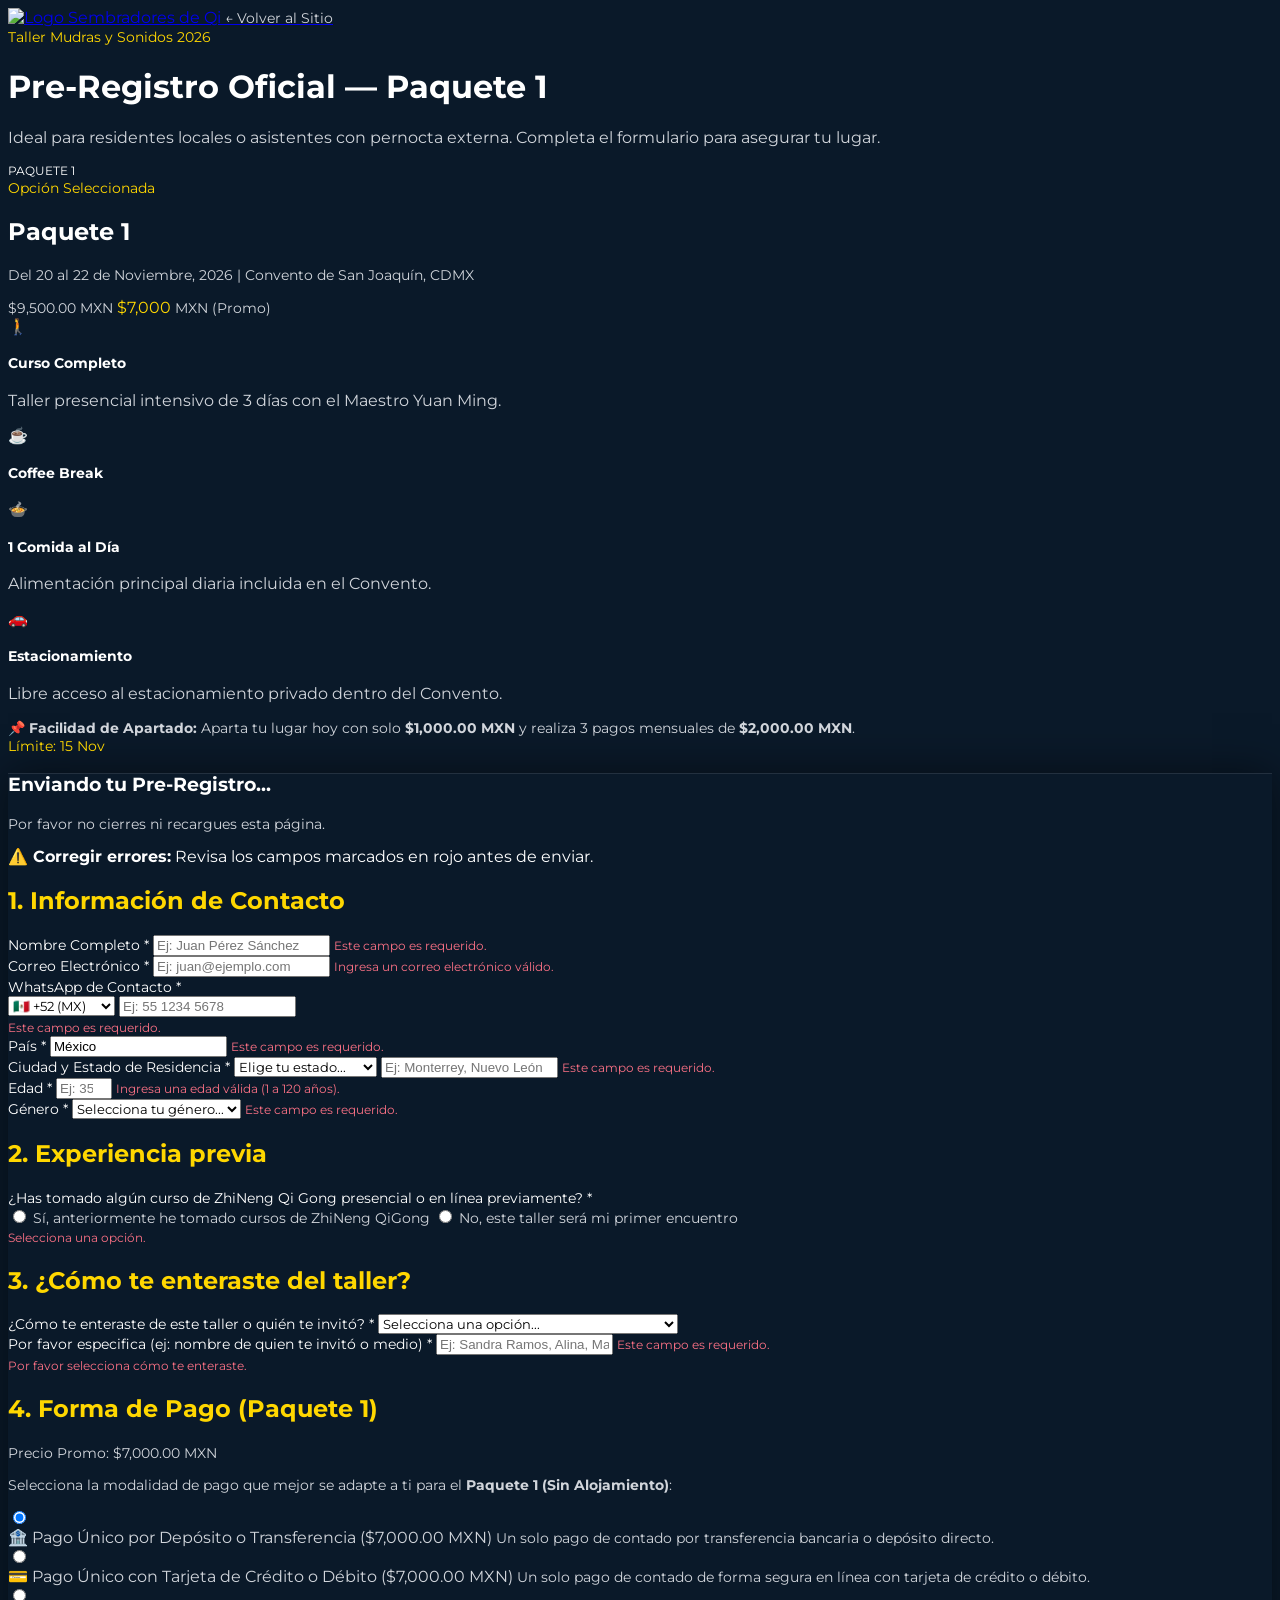
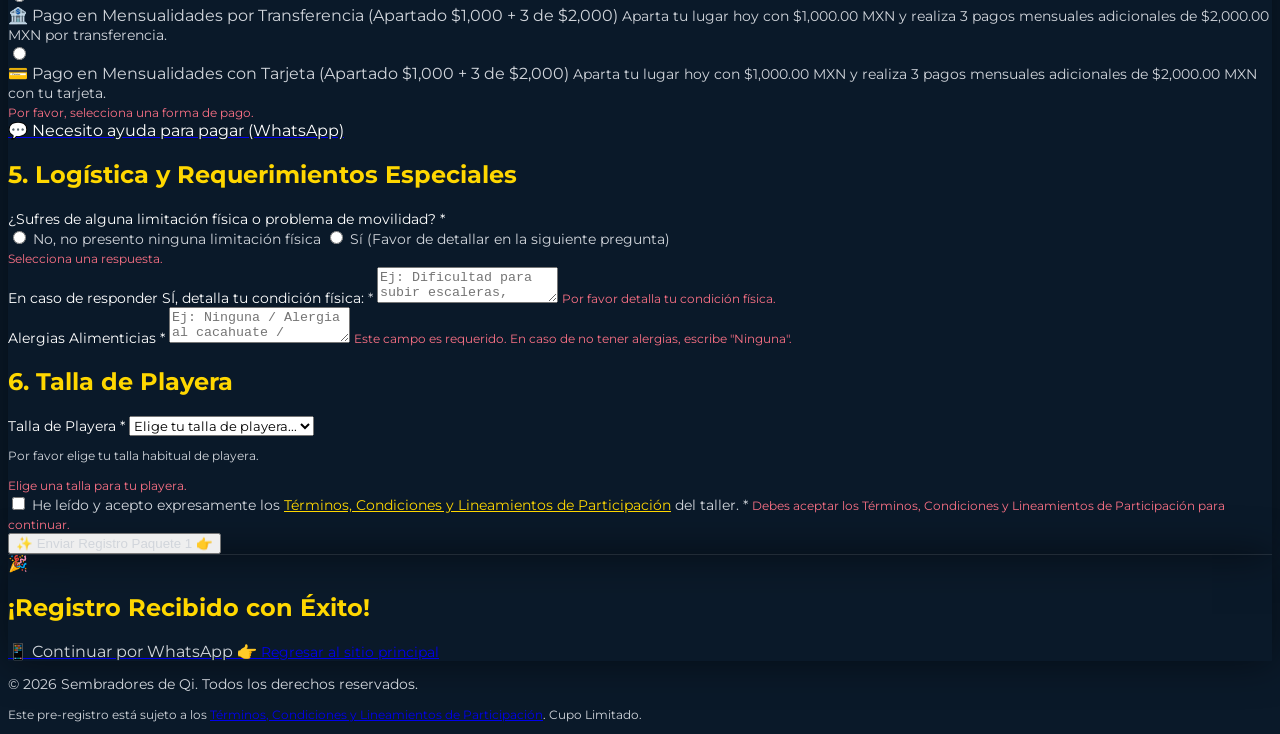
==== formulario-opcion-1.html @ 3b8f2f76 "Formularios y landing page taller 2026" ====
<!DOCTYPE html>
<html lang="es">
<head>
    <meta charset="UTF-8">
    <meta name="viewport" content="width=device-width, initial-scale=1.0">
    <title>Pre-Registro Oficial: Paquete 1 (Sin Alojamiento) - Taller de Mudras y Sonidos</title>
    <meta name="description" content="Completa tu pre-registro oficial para el Paquete 1 (Sin Alojamiento) del Taller de Mudras y Sonidos de los Órganos Internos con el Maestro Yuan Ming.">
    
    <!-- Google Fonts: Montserrat and Playfair Display -->
    <link rel="preconnect" href="https://fonts.googleapis.com">
    <link rel="preconnect" href="https://fonts.gstatic.com" crossorigin>
    <link href="https://fonts.googleapis.com/css2?family=Montserrat:wght@400;500;600;700;800;900&family=Playfair+Display:ital,wght@0,600;1,400&display=swap" rel="stylesheet">
    
    <!-- Tailwind CSS CDN -->
    <script src="https://cdn.tailwindcss.com"></script>
    
    <style>
        /* Ajuste de accesibilidad para la tercera edad: incrementar el puntaje de textos pequeños */
        .text-\[10px\] {
            font-size: 12px !important;
        }
        .text-xs {
            font-size: 14px !important;
        }

        @font-face {
            font-family: 'Twemoji Country Flags';
            src: url('https://cdn.jsdelivr.net/npm/country-flag-emoji-polyfill@0.1/dist/TwemojiCountryFlags.woff2') format('woff2');
            unicode-range: U+1F1E6-1F1FF, U+1F3F4, U+E0062-E0063, U+E0065, U+E0067, U+E006C, U+E006E, U+E0073-E0074, U+E0077, U+E007F;
        }
        body, select, option {
            font-family: 'Twemoji Country Flags', 'Montserrat', sans-serif;
        }
        body {
            background-color: #0a1929;
        }
        #sdq-form-root {
            background-color: #0a1929 !important;
            color: #ffffff !important;
            font-family: 'Twemoji Country Flags', 'Montserrat', sans-serif;
        }
        /* Garantizar visibilidad de textos contra fondo oscuro al incrustar en WordPress */
        #sdq-form-root h1, 
        #sdq-form-root h2, 
        #sdq-form-root h3, 
        #sdq-form-root label {
            color: #ffffff !important;
        }
        #sdq-form-root p, 
        #sdq-form-root span {
            color: #d1d5db !important; /* Gris claro */
        }
        #sdq-form-root .text-\[\#FFD700\] {
            color: #FFD700 !important; /* Color dorado */
        }
        #sdq-form-root .text-emerald-400 {
            color: #34d399 !important;
        }
        #sdq-form-root .text-emerald-300 {
            color: #6ee7b7 !important;
        }
        #sdq-form-root .text-rose-400 {
            color: #fb7185 !important;
        }
        #sdq-form-root .text-amber-200\/90 {
            color: rgba(253, 230, 138, 0.9) !important;
        }
        #sdq-form-root .error-msg {
            color: #fb7185 !important;
        }
        .sdq-font-serif-elegant {
            font-family: 'Playfair Display', serif;
        }
        .sdq-card-glow {
            box-shadow: 0 0 40px rgba(0, 0, 0, 0.5), inset 0 1px 0 rgba(255, 255, 255, 0.1);
        }
        /* Custom scrollbar */
        ::-webkit-scrollbar {
            width: 8px;
        }
        ::-webkit-scrollbar-track {
            background: #0a1929;
        }
        ::-webkit-scrollbar-thumb {
            background: #132f4c;
            border-radius: 4px;
        }
        ::-webkit-scrollbar-thumb:hover {
            background: #FFD700;
        }
        /* Clase para corregir el color de los textos dentro del botón de WhatsApp */
        #sdq-form-root .whatsapp-btn-text {
            color: #ffffff !important;
        }
    </style>
</head>
<body class="text-white min-h-screen flex flex-col justify-between selection:bg-[#FFD700] selection:text-[#0a1929] overflow-x-hidden relative">
    <div id="sdq-form-root" class="min-h-screen flex flex-col justify-between overflow-x-hidden relative w-full bg-[#0a1929]">
        
        <!-- Background subtle decorations -->
        <div class="absolute top-0 left-1/4 w-[500px] h-[500px] bg-blue-500/10 rounded-full blur-[120px] pointer-events-none"></div>
        <div class="absolute bottom-1/4 right-1/4 w-[600px] h-[600px] bg-yellow-500/5 rounded-full blur-[150px] pointer-events-none"></div>

        <!-- Navigation Header -->
        <header class="w-full bg-[#0a1929]/95 border-b border-white/5 backdrop-blur-md sticky top-0 z-50">
            <div class="max-w-7xl mx-auto px-4 sm:px-6 lg:px-8 h-20 flex items-center justify-between">
                <a href="https://sembradoresdeqi.com/frecuencias-de-sanacion-el-codigo-de-znqg-para-organos/" class="flex items-center gap-3 group">
                    <img src="http://sembradoresdeqi.com/wp-content/uploads/2026/01/logo-sembradores-de-qi-zhineng-qigong.jpg" alt="Logo Sembradores de Qi" class="h-12 w-auto object-contain rounded-lg border border-white/10 group-hover:border-[#FFD700]/30 transition duration-300">
                    <span class="text-xs font-bold text-gray-400 group-hover:text-white transition duration-300 hidden sm:inline-block uppercase tracking-wider">← Volver al Sitio</span>
                </a>
            </div>
        </header>

    <!-- Main Content Grid -->
    <main class="flex-grow max-w-4xl w-full mx-auto px-4 sm:px-6 py-12 relative z-10">
        <!-- Page Title & Hero Header -->
        <div class="text-center mb-8 space-y-3">
            <span class="text-xs font-bold text-[#FFD700] uppercase tracking-[0.25em] bg-[#132f4c] px-4 py-1.5 rounded-full border border-[#FFD700]/20">Taller Mudras y Sonidos 2026</span>
            <h1 class="text-3xl sm:text-4xl font-extrabold text-white">Pre-Registro Oficial — Paquete 1</h1>
            <p class="text-sm sm:text-base text-gray-300 max-w-xl mx-auto leading-relaxed font-medium">
                Ideal para residentes locales o asistentes con pernocta externa. Completa el formulario para asegurar tu lugar.
            </p>
        </div>

        <!-- Package Features Highlight Card -->
        <div class="bg-gradient-to-r from-[#132f4c]/90 to-[#0a1929]/90 border-2 border-[#FFD700]/40 rounded-3xl p-6 sm:p-8 mb-10 shadow-2xl backdrop-blur-md relative overflow-hidden">
            <div class="absolute top-0 right-0 bg-[#FFD700] text-[#0a1929] text-[10px] sm:text-xs font-black uppercase px-4 py-1 rounded-bl-xl tracking-wider">
                PAQUETE 1
            </div>
            
            <div class="flex flex-col md:flex-row justify-between items-start md:items-center gap-6 border-b border-white/10 pb-6">
                <div>
                    <span class="text-xs font-extrabold text-[#FFD700] uppercase tracking-wider">Opción Seleccionada</span>
                    <h2 class="text-2xl sm:text-3xl font-black text-white">Paquete 1</h2>
                    <p class="text-xs sm:text-sm text-gray-300 mt-1">Del 20 al 22 de Noviembre, 2026 | Convento de San Joaquín, CDMX</p>
                </div>
                <div class="text-left md:text-right shrink-0">
                    <span class="text-xs text-gray-400 line-through block font-medium">$9,500.00 MXN</span>
                    <span class="text-3xl sm:text-4xl font-black text-[#FFD700] drop-shadow-[0_0_12px_rgba(255,215,0,0.3)]">$7,000</span>
                    <span class="text-xs text-gray-300 font-bold"> MXN (Promo)</span>
                </div>
            </div>

            <!-- Features Breakdown -->
            <div class="grid grid-cols-1 sm:grid-cols-2 lg:grid-cols-4 gap-4 pt-6">
                <div class="bg-[#0a1929]/70 p-4 rounded-2xl border border-white/10 space-y-1">
                    <span class="text-xl">🚶</span>
                    <h4 class="text-xs font-bold text-white uppercase tracking-wider">Curso Completo</h4>
                    <p class="text-[11px] text-gray-300">Taller presencial intensivo de 3 días con el Maestro Yuan Ming.</p>
                </div>
                <div class="bg-[#0a1929]/70 p-4 rounded-2xl border border-white/10 space-y-1 flex flex-col justify-center">
                    <span class="text-xl">☕</span>
                    <h4 class="text-xs font-bold text-white uppercase tracking-wider">Coffee Break</h4>
                </div>
                <div class="bg-[#0a1929]/70 p-4 rounded-2xl border border-white/10 space-y-1">
                    <span class="text-xl">🍲</span>
                    <h4 class="text-xs font-bold text-white uppercase tracking-wider">1 Comida al Día</h4>
                    <p class="text-[11px] text-gray-300">Alimentación principal diaria incluida en el Convento.</p>
                </div>
                <div class="bg-[#0a1929]/70 p-4 rounded-2xl border border-white/10 space-y-1">
                    <span class="text-xl">🚗</span>
                    <h4 class="text-xs font-bold text-white uppercase tracking-wider">Estacionamiento</h4>
                    <p class="text-[11px] text-gray-300">Libre acceso al estacionamiento privado dentro del Convento.</p>
                </div>
            </div>

            <!-- Financing summary banner -->
            <div class="mt-6 pt-4 border-t border-white/10 flex flex-col sm:flex-row items-center justify-between gap-3 text-xs text-amber-200 font-semibold bg-[#0a1929]/50 p-4 rounded-2xl border border-amber-500/20">
                <div class="flex items-center gap-2">
                    <span class="text-lg">📌</span>
                    <span><strong>Facilidad de Apartado:</strong> Aparta tu lugar hoy con solo <strong>$1,000.00 MXN</strong> y realiza 3 pagos mensuales de <strong>$2,000.00 MXN</strong>.</span>
                </div>
                <span class="shrink-0 bg-[#132f4c] text-[#FFD700] px-3 py-1 rounded-full text-[11px] font-extrabold border border-[#FFD700]/30">Límite: 15 Nov</span>
            </div>
        </div>

        <!-- Form Card Container -->
        <div id="form-wrapper" class="bg-[#132f4c]/40 border border-white/10 rounded-3xl p-6 sm:p-10 backdrop-blur-md sdq-card-glow relative overflow-hidden">
            
            <!-- Dynamic Form Loader -->
            <div id="loader" class="hidden absolute inset-0 bg-[#0a1929]/90 z-20 flex flex-col items-center justify-center space-y-4">
                <div class="relative w-16 h-16">
                    <div class="absolute inset-0 rounded-full border-4 border-white/10"></div>
                    <div class="absolute inset-0 rounded-full border-4 border-t-[#FFD700] animate-spin"></div>
                </div>
                <h3 class="text-lg font-bold text-white">Enviando tu Pre-Registro...</h3>
                <p class="text-xs text-gray-400">Por favor no cierres ni recargues esta página.</p>
            </div>

            <!-- Error Banner -->
            <div id="error-banner" class="hidden bg-rose-950/80 border border-rose-500/30 text-rose-200 text-sm p-4 rounded-xl mb-6">
                <strong>⚠️ Corregir errores:</strong> Revisa los campos marcados en rojo antes de enviar.
            </div>

            <!-- Main Form -->
            <form id="pre-registration-form" class="space-y-8">
                
                <!-- Section 1: Datos Personales -->
                <div class="space-y-6">
                    <h2 class="text-lg font-bold text-[#FFD700] uppercase tracking-wide border-b border-white/5 pb-2">1. Información de Contacto</h2>
                    
                    <div class="grid grid-cols-1 md:grid-cols-2 gap-6">
                        <!-- Nombre Completo -->
                        <div class="space-y-2">
                            <label for="nombre" class="block text-xs font-bold text-gray-300 uppercase tracking-wider">Nombre Completo *</label>
                            <input type="text" id="nombre" name="nombre" class="w-full bg-[#0a1929]/80 border border-white/10 rounded-xl p-3 text-sm text-white focus:outline-none focus:border-[#FFD700] transition" placeholder="Ej: Juan Pérez Sánchez">
                            <span class="error-msg text-[10px] text-rose-400 hidden">Este campo es requerido.</span>
                        </div>

                        <!-- Correo Electrónico -->
                        <div class="space-y-2">
                            <label for="email" class="block text-xs font-bold text-gray-300 uppercase tracking-wider">Correo Electrónico *</label>
                            <input type="email" id="email" name="email" class="w-full bg-[#0a1929]/80 border border-white/10 rounded-xl p-3 text-sm text-white focus:outline-none focus:border-[#FFD700] transition" placeholder="Ej: juan@ejemplo.com">
                            <span class="error-msg text-[10px] text-rose-400 hidden">Ingresa un correo electrónico válido.</span>
                        </div>
                    </div>

                    <div class="grid grid-cols-1 md:grid-cols-2 gap-6">
                        <!-- WhatsApp -->
                        <div class="space-y-2">
                            <label for="whatsapp_num" class="block text-xs font-bold text-gray-300 uppercase tracking-wider">WhatsApp de Contacto *</label>
                            <div class="flex gap-2">
                                <select id="pais_codigo" name="pais_codigo" title="Código de país" aria-label="Código de país" class="bg-[#0a1929] border border-white/10 rounded-xl p-3 text-sm text-white focus:outline-none focus:border-[#FFD700] transition w-32 shrink-0">
                                    <option value="+52" selected>🇲🇽 +52 (MX)</option>
                                    <option value="+1">🇺🇸/🇨🇦 +1</option>
                                    <option value="+44">🇬🇧 +44 (UK)</option>
                                    <option value="+34">🇪🇸 +34 (ES)</option>
                                    <option value="+57">🇨🇴 +57 (CO)</option>
                                    <option value="+51">🇵🇪 +51 (PE)</option>
                                    <option value="+54">🇦🇷 +54 (AR)</option>
                                    <option value="+55">🇧🇷 +55 (BR)</option>
                                    <option value="+56">🇨🇱 +56 (CL)</option>
                                    <option value="+58">🇻🇪 +58 (VE)</option>
                                    <option value="+593">🇪🇨 +593 (EC)</option>
                                    <option value="+502">🇬🇹 +502 (GT)</option>
                                    <option value="+506">🇨🇷 +506 (CR)</option>
                                    <option value="+598">🇺🇾 +598 (UY)</option>
                                    <option value="+591">🇧🇴 +591 (BO)</option>
                                    <option value="+503">🇸🇻 +503 (SV)</option>
                                    <option value="+504">🇭🇳 +504 (HN)</option>
                                    <option value="+505">🇳🇮 +505 (NI)</option>
                                    <option value="+507">🇵🇦 +507 (PA)</option>
                                    <option value="+595">🇵🇾 +595 (PY)</option>
                                    <option value="+41">🇨🇭 +41 (CH)</option>
                                    <option value="+49">🇩🇪 +49 (DE)</option>
                                    <option value="+33">🇫🇷 +33 (FR)</option>
                                    <option value="+39">🇮🇹 +39 (IT)</option>
                                    <option value="+351">🇵🇹 +351 (PT)</option>
                                    <option value="+61">🇦🇺 +61 (AU)</option>
                                    <option value="+974">🇶🇦 +974 (QA)</option>
                                    <option value="otro">Otro</option>
                                </select>
                                <input type="tel" id="whatsapp_num" name="whatsapp_num" class="flex-grow bg-[#0a1929]/80 border border-white/10 rounded-xl p-3 text-sm text-white focus:outline-none focus:border-[#FFD700] transition" placeholder="Ej: 55 1234 5678">
                            </div>
                            <span class="error-msg text-[10px] text-rose-400 hidden">Este campo es requerido.</span>
                        </div>

                        <!-- País -->
                        <div class="space-y-2">
                            <label for="pais" class="block text-xs font-bold text-gray-300 uppercase tracking-wider">País *</label>
                            <input type="text" id="pais" name="pais" class="w-full bg-[#0a1929]/80 border border-white/10 rounded-xl p-3 text-sm text-white focus:outline-none focus:border-[#FFD700] transition" placeholder="Ej: México" readonly>
                            <span class="error-msg text-[10px] text-rose-400 hidden">Este campo es requerido.</span>
                        </div>
                    </div>

                    <div class="space-y-2">
                        <label for="residencia" class="block text-xs font-bold text-gray-300 uppercase tracking-wider">Ciudad y Estado de Residencia *</label>
                        
                        <!-- Hidden input for payload compatibility -->
                        <input type="hidden" id="residencia" name="residencia">
                        
                        <!-- Dynamic select for Mexico -->
                        <select id="residencia_select" title="Estado de Residencia" aria-label="Estado de Residencia" class="w-full bg-[#0a1929] border border-white/10 rounded-xl p-3 text-sm text-white focus:outline-none focus:border-[#FFD700] transition">
                            <option value="" disabled selected>Elige tu estado...</option>
                            <option value="Aguascalientes">Aguascalientes</option>
                            <option value="Baja California">Baja California</option>
                            <option value="Baja California Sur">Baja California Sur</option>
                            <option value="Campeche">Campeche</option>
                            <option value="Chiapas">Chiapas</option>
                            <option value="Chihuahua">Chihuahua</option>
                            <option value="Ciudad de México">Ciudad de México</option>
                            <option value="Coahuila">Coahuila</option>
                            <option value="Colima">Colima</option>
                            <option value="Durango">Durango</option>
                            <option value="Estado de México">Estado de México</option>
                            <option value="Guanajuato">Guanajuato</option>
                            <option value="Guerrero">Guerrero</option>
                            <option value="Hidalgo">Hidalgo</option>
                            <option value="Jalisco">Jalisco</option>
                            <option value="Michoacán">Michoacán</option>
                            <option value="Morelos">Morelos</option>
                            <option value="Nayarit">Nayarit</option>
                            <option value="Nuevo León">Nuevo León</option>
                            <option value="Oaxaca">Oaxaca</option>
                            <option value="Puebla">Puebla</option>
                            <option value="Querétaro">Querétaro</option>
                            <option value="Quintana Roo">Quintana Roo</option>
                            <option value="San Luis Potosí">San Luis Potosí</option>
                            <option value="Sinaloa">Sinaloa</option>
                            <option value="Sonora">Sonora</option>
                            <option value="Tabasco">Tabasco</option>
                            <option value="Tamaulipas">Tamaulipas</option>
                            <option value="Tlaxcala">Tlaxcala</option>
                            <option value="Veracruz">Veracruz</option>
                            <option value="Yucatán">Yucatán</option>
                            <option value="Zacatecas">Zacatecas</option>
                            <option value="Otro">Otro (Escribir...)</option>
                        </select>
                        
                        <!-- Text input for typing city/state -->
                        <input type="text" id="residencia_text" class="w-full bg-[#0a1929]/80 border border-white/10 rounded-xl p-3 text-sm text-white focus:outline-none focus:border-[#FFD700] transition hidden" placeholder="Ej: Monterrey, Nuevo León">
                        
                        <span class="error-msg text-[10px] text-rose-400 hidden">Este campo es requerido.</span>
                    </div>

                    <div class="grid grid-cols-1 md:grid-cols-2 gap-6">
                        <!-- Edad -->
                        <div class="space-y-2">
                            <label for="edad" class="block text-xs font-bold text-gray-300 uppercase tracking-wider">Edad *</label>
                            <input type="number" id="edad" name="edad" min="1" max="120" class="w-full bg-[#0a1929]/80 border border-white/10 rounded-xl p-3 text-sm text-white focus:outline-none focus:border-[#FFD700] transition" placeholder="Ej: 35">
                            <span class="error-msg text-[10px] text-rose-400 hidden">Ingresa una edad válida (1 a 120 años).</span>
                        </div>

                        <!-- Género -->
                        <div class="space-y-2">
                            <label for="genero" class="block text-xs font-bold text-gray-300 uppercase tracking-wider">Género *</label>
                            <select id="genero" name="genero" class="w-full bg-[#0a1929] border border-white/10 rounded-xl p-3 text-sm text-white focus:outline-none focus:border-[#FFD700] transition">
                                <option value="" disabled selected>Selecciona tu género...</option>
                                <option value="Femenino">Femenino</option>
                                <option value="Masculino">Masculino</option>
                                <option value="Otro">Otro</option>
                                <option value="Prefiero no decirlo">Prefiero no decirlo</option>
                            </select>
                            <span class="error-msg text-[10px] text-rose-400 hidden">Este campo es requerido.</span>
                        </div>
                    </div>
                </div>

                <!-- Section 2: Experiencia e Historial -->
                <div class="space-y-4">
                    <h2 class="text-lg font-bold text-[#FFD700] uppercase tracking-wide border-b border-white/5 pb-2">2. Experiencia previa</h2>
                    <div class="space-y-3">
                        <label class="block text-xs font-bold text-gray-300 uppercase tracking-wider">¿Has tomado algún curso de ZhiNeng Qi Gong presencial o en línea previamente? *</label>
                        <div class="grid grid-cols-1 sm:grid-cols-2 gap-4">
                            <label class="flex items-center gap-3 p-4 bg-[#0a1929]/40 border border-white/5 hover:border-[#FFD700]/30 rounded-xl cursor-pointer transition">
                                <input type="radio" name="historial" value="Sí, anteriormente he tomado cursos de ZhiNeng QiGong" class="accent-[#FFD700] h-4 w-4">
                                <span class="text-xs sm:text-sm text-gray-200">Sí, anteriormente he tomado cursos de ZhiNeng QiGong</span>
                            </label>
                            <label class="flex items-center gap-3 p-4 bg-[#0a1929]/40 border border-white/5 hover:border-[#FFD700]/30 rounded-xl cursor-pointer transition">
                                <input type="radio" name="historial" value="No, este retiro será mi primer encuentro" class="accent-[#FFD700] h-4 w-4">
                                <span class="text-xs sm:text-sm text-gray-200">No, este taller será mi primer encuentro</span>
                            </label>
                        </div>
                        <span class="error-msg text-[10px] text-rose-400 hidden">Selecciona una opción.</span>
                    </div>
                </div>

                <!-- Section 3: ¿Cómo te enteraste? -->
                <div class="space-y-4">
                    <h2 class="text-lg font-bold text-[#FFD700] uppercase tracking-wide border-b border-white/5 pb-2">3. ¿Cómo te enteraste del taller?</h2>
                    
                    <div class="space-y-3">
                        <label for="referencia_select" class="block text-xs font-bold text-gray-300 uppercase tracking-wider">¿Cómo te enteraste de este taller o quién te invitó? *</label>
                        
                        <input type="hidden" id="referencia" name="referencia">
                        
                        <select id="referencia_select" class="w-full bg-[#0a1929] border border-white/10 rounded-xl p-3 text-sm text-white focus:outline-none focus:border-[#FFD700] transition">
                            <option value="" disabled selected>Selecciona una opción...</option>
                            <option value="Recomendación de un amigo o familiar">Recomendación de un amigo o familiar</option>
                            <option value="Redes Sociales (Facebook, Instagram, etc.)">Redes Sociales (Facebook, Instagram, etc.)</option>
                            <option value="Mensaje o grupo de WhatsApp">Mensaje o grupo de WhatsApp</option>
                            <option value="Página web oficial (sembradoresdeqi.com)">Página web oficial (sembradoresdeqi.com)</option>
                            <option value="Otro">Otro (especificar...)</option>
                        </select>
                        
                        <!-- Text input for typing who/what -->
                        <div id="referencia_detalle_container" class="space-y-2 hidden">
                            <label id="referencia_detalle_label" for="referencia_detalle" class="block text-xs font-bold text-gray-300 uppercase tracking-wider">Por favor especifica (ej: nombre de quien te invitó o medio) *</label>
                            <input type="text" id="referencia_detalle" class="w-full bg-[#0a1929]/80 border border-white/10 rounded-xl p-3 text-sm text-white focus:outline-none focus:border-[#FFD700] transition" placeholder="Ej: Sandra Ramos, Alina, Mary Carmen, Felipe, etc.">
                            <span class="error-msg text-[10px] text-rose-400 hidden">Este campo es requerido.</span>
                        </div>
                        
                        <span class="error-msg text-[10px] text-rose-400 hidden">Por favor selecciona cómo te enteraste.</span>
                    </div>
                </div>

                <!-- Section 4: Forma de Pago exclusiva del Paquete 1 -->
                <div class="space-y-6">
                    <div class="flex flex-col sm:flex-row items-start sm:items-center justify-between gap-2 border-b border-white/5 pb-2">
                        <h2 class="text-lg font-bold text-[#FFD700] uppercase tracking-wide">4. Forma de Pago (Paquete 1)</h2>
                        <span class="text-xs font-extrabold text-amber-200 bg-[#0a1929] px-3 py-1 rounded-full border border-amber-500/30">Precio Promo: $7,000.00 MXN</span>
                    </div>
                    
                    <p class="text-xs sm:text-sm text-gray-300 leading-relaxed font-semibold">
                        Selecciona la modalidad de pago que mejor se adapte a ti para el <strong>Paquete 1 (Sin Alojamiento)</strong>:
                    </p>

                    <!-- Hidden inputs for backend payload compatibility -->
                    <input type="hidden" id="modalidad" name="modalidad" value="">
                    <input type="hidden" id="metodo_pago" name="metodo_pago" value="">

                    <div id="pago_opciones_container" class="space-y-4">
                        <div class="grid grid-cols-1 md:grid-cols-2 gap-4">
                            <!-- Opción 1A -->
                            <label class="payment-option-card relative flex flex-col justify-between p-5 bg-[#0a1929]/50 border border-white/10 rounded-2xl cursor-pointer hover:border-[#FFD700]/50 transition duration-300 shadow-sm">
                                <div class="flex items-start gap-3">
                                    <input type="radio" name="pago_opcion" value="opt1_total_transfer" class="accent-[#FFD700] h-5 w-5 mt-1 shrink-0">
                                    <div class="space-y-1">
                                        <span class="block text-sm font-extrabold text-white">🏦 Pago Único por Depósito o Transferencia ($7,000.00 MXN)</span>
                                        <span class="block text-xs text-gray-300 leading-relaxed">Un solo pago de contado por transferencia bancaria o depósito directo.</span>
                                    </div>
                                </div>
                            </label>
                            <!-- Opción 1B -->
                            <label class="payment-option-card relative flex flex-col justify-between p-5 bg-[#0a1929]/50 border border-white/10 rounded-2xl cursor-pointer hover:border-[#FFD700]/50 transition duration-300 shadow-sm">
                                <div class="flex items-start gap-3">
                                    <input type="radio" name="pago_opcion" value="opt1_total_card" class="accent-[#FFD700] h-5 w-5 mt-1 shrink-0">
                                    <div class="space-y-1">
                                        <span class="block text-sm font-extrabold text-white">💳 Pago Único con Tarjeta de Crédito o Débito ($7,000.00 MXN)</span>
                                        <span class="block text-xs text-gray-300 leading-relaxed">Un solo pago de contado de forma segura en línea con tarjeta de crédito o débito.</span>
                                    </div>
                                </div>
                            </label>
                            <!-- Opción 1C -->
                            <label class="payment-option-card relative flex flex-col justify-between p-5 bg-[#0a1929]/50 border border-white/10 rounded-2xl cursor-pointer hover:border-[#FFD700]/50 transition duration-300 shadow-sm">
                                <div class="flex items-start gap-3">
                                    <input type="radio" name="pago_opcion" value="opt1_apartado_transfer" class="accent-[#FFD700] h-5 w-5 mt-1 shrink-0">
                                    <div class="space-y-1">
                                        <span class="block text-sm font-extrabold text-white">🏦 Pago en Mensualidades por Transferencia (Apartado $1,000 + 3 de $2,000)</span>
                                        <span class="block text-xs text-amber-200 leading-relaxed font-semibold">Aparta tu lugar hoy con $1,000.00 MXN y realiza 3 pagos mensuales adicionales de $2,000.00 MXN por transferencia.</span>
                                    </div>
                                </div>
                            </label>
                            <!-- Opción 1D -->
                            <label class="payment-option-card relative flex flex-col justify-between p-5 bg-[#0a1929]/50 border border-white/10 rounded-2xl cursor-pointer hover:border-[#FFD700]/50 transition duration-300 shadow-sm">
                                <div class="flex items-start gap-3">
                                    <input type="radio" name="pago_opcion" value="opt1_apartado_card" class="accent-[#FFD700] h-5 w-5 mt-1 shrink-0">
                                    <div class="space-y-1">
                                        <span class="block text-sm font-extrabold text-white">💳 Pago en Mensualidades con Tarjeta (Apartado $1,000 + 3 de $2,000)</span>
                                        <span class="block text-xs text-amber-200 leading-relaxed font-semibold">Aparta tu lugar hoy con $1,000.00 MXN y realiza 3 pagos mensuales adicionales de $2,000.00 MXN con tu tarjeta.</span>
                                    </div>
                                </div>
                            </label>
                        </div>
                    </div>
                    <span class="error-msg text-[10px] text-rose-400 hidden">Por favor, selecciona una forma de pago.</span>
                    
                    <!-- Botón de Soporte de Pago -->
                    <div class="mt-6 flex justify-center">
                        <a href="https://wa.me/525533106161?text=Hola%20Felipe.%20Tengo%20dudas%20sobre%20el%20pago%20del%20Paquete%201." target="_blank" rel="noopener" class="w-full sm:w-auto inline-flex items-center justify-center gap-3 px-8 py-5 bg-[#25D366] hover:bg-[#22c35e] text-white text-base sm:text-lg font-black rounded-2xl transition duration-300 shadow-xl hover:shadow-emerald-500/20 hover:scale-[1.02] transform cursor-pointer border-2 border-white/20">
                            <span class="text-xl sm:text-2xl whatsapp-btn-text">💬</span>
                            <span class="whatsapp-btn-text">Necesito ayuda para pagar (WhatsApp)</span>
                        </a>
                    </div>
                </div>

                <!-- Section 5: Logística y Requerimientos Especiales -->
                <div class="space-y-6">
                    <h2 class="text-lg font-bold text-[#FFD700] uppercase tracking-wide border-b border-white/5 pb-2">5. Logística y Requerimientos Especiales</h2>
                    
                    <div class="space-y-3">
                        <label class="block text-xs font-bold text-gray-300 uppercase tracking-wider">¿Sufres de alguna limitación física o problema de movilidad? *</label>
                        <div class="grid grid-cols-1 sm:grid-cols-2 gap-4">
                            <label class="flex items-center gap-3 p-4 bg-[#0a1929]/40 border border-white/5 hover:border-[#FFD700]/30 rounded-xl cursor-pointer transition">
                                <input type="radio" name="movilidad" value="No, no presento ninguna limitación física" class="accent-[#FFD700] h-4 w-4">
                                <span class="text-xs sm:text-sm text-gray-200">No, no presento ninguna limitación física</span>
                            </label>
                            <label class="flex items-center gap-3 p-4 bg-[#0a1929]/40 border border-white/5 hover:border-[#FFD700]/30 rounded-xl cursor-pointer transition">
                                <input type="radio" name="movilidad" value="Sí, tengo una limitación física" class="accent-[#FFD700] h-4 w-4">
                                <span class="text-xs sm:text-sm text-gray-200">Sí (Favor de detallar en la siguiente pregunta)</span>
                            </label>
                        </div>
                        <span class="error-msg text-[10px] text-rose-400 hidden">Selecciona una respuesta.</span>
                    </div>

                    <!-- Detalle Movilidad -->
                    <div class="space-y-2">
                        <label for="movilidad_detalle" class="block text-xs font-bold text-gray-300 uppercase tracking-wider">En caso de responder SÍ, detalla tu condición física: <span id="movilidad_detalle_asterisk" class="hidden text-rose-500">*</span></label>
                        <textarea id="movilidad_detalle" name="movilidad_detalle" rows="2" class="w-full bg-[#0a1929]/80 border border-white/10 rounded-xl p-3 text-sm text-white focus:outline-none focus:border-[#FFD700] transition" placeholder="Ej: Dificultad para subir escaleras, prótesis, etc."></textarea>
                        <span class="error-msg text-[10px] text-rose-400 hidden">Por favor detalla tu condición física.</span>
                    </div>

                    <!-- Restricciones Alimenticias -->
                    <div class="space-y-2">
                        <label for="alergias" class="block text-xs font-bold text-gray-300 uppercase tracking-wider">Alergias Alimenticias *</label>
                        <textarea id="alergias" name="alergias" rows="2" class="w-full bg-[#0a1929]/80 border border-white/10 rounded-xl p-3 text-sm text-white focus:outline-none focus:border-[#FFD700] transition" placeholder="Ej: Ninguna / Alergia al cacahuate / Intolerante al gluten..."></textarea>
                        <span class="error-msg text-[10px] text-rose-400 hidden">Este campo es requerido. En caso de no tener alergias, escribe "Ninguna".</span>
                    </div>
                </div>

                <!-- Section 6: Talla de Playera -->
                <div class="space-y-4">
                    <h2 class="text-lg font-bold text-[#FFD700] uppercase tracking-wide border-b border-white/5 pb-2">6. Talla de Playera</h2>
                    
                    <div class="space-y-2">
                        <label for="talla_playera" class="block text-xs font-bold text-gray-300 uppercase tracking-wider">Talla de Playera *</label>
                        <select id="talla_playera" name="talla_playera" class="w-full bg-[#0a1929] border border-white/10 rounded-xl p-3 text-sm text-white focus:outline-none focus:border-[#FFD700] transition">
                            <option value="" disabled selected>Elige tu talla de playera...</option>
                            <option value="Chica (S)">Chica (S)</option>
                            <option value="Mediana (M)">Mediana (M)</option>
                            <option value="Grande (L)">Grande (L)</option>
                            <option value="Extra Grande (XL)">Extra Grande (XL)</option>
                        </select>
                        <p class="text-[10px] text-gray-400">Por favor elige tu talla habitual de playera.</p>
                        <span class="error-msg text-[10px] text-rose-400 hidden">Elige una talla para tu playera.</span>
                    </div>
                </div>

                <!-- Checkbox de Términos y Condiciones -->
                <div class="pt-4 border-t border-white/10 space-y-2">
                    <label class="flex items-start gap-3 p-4 bg-[#0a1929]/60 border border-white/10 hover:border-[#FFD700]/40 rounded-xl cursor-pointer transition">
                        <input type="checkbox" id="acepto_terminos" name="acepto_terminos" value="Sí, acepto" class="accent-[#FFD700] h-5 w-5 mt-0.5 shrink-0 cursor-pointer">
                        <span class="text-xs sm:text-sm text-gray-200 leading-relaxed">
                            He leído y acepto expresamente los <a href="https://sembradoresdeqi.com/terminos-y-condiciones/" target="_blank" rel="noopener" class="text-[#FFD700] hover:underline font-bold">Términos, Condiciones y Lineamientos de Participación</a> del taller. *
                        </span>
                    </label>
                    <span class="error-msg text-[10px] text-rose-400 hidden">Debes aceptar los Términos, Condiciones y Lineamientos de Participación para continuar.</span>
                </div>

                <!-- Action Button -->
                <div class="pt-4">
                    <button type="submit" class="w-full inline-flex items-center justify-center gap-3 bg-[#132f4c] text-white border-2 border-[#FFD700] text-base sm:text-lg font-black px-12 py-5 rounded-2xl hover:bg-[#FFD700] hover:text-[#0a1929] transition duration-300 shadow-2xl hover:scale-[1.02] transform uppercase tracking-wider cursor-pointer">
                        <span>✨ Enviar Registro Paquete 1</span>
                        <span class="text-xl">👉</span>
                    </button>
                </div>
            </form>
        </div>

        <!-- Dynamic Success View (Hidden initially) -->
        <div id="success-wrapper" class="hidden bg-[#132f4c]/40 border border-white/10 rounded-3xl p-6 sm:p-10 backdrop-blur-md sdq-card-glow text-center space-y-8 animate-fadeIn">
            <div class="space-y-3">
                <span class="text-5xl">🎉</span>
                <h2 class="text-2xl sm:text-3xl font-extrabold text-[#FFD700]">¡Registro Recibido con Éxito!</h2>
                <div id="success-dynamic-intro"></div>
            </div>

            <!-- Custom payment instructions based on selected method -->
            <div id="success-dynamic-details" class="max-w-xl mx-auto space-y-4">
                 <!-- Generated dynamically in JS -->
            </div>

            <!-- WhatsApp Direct Button -->
            <div class="pt-2 flex flex-col items-center space-y-4">
                <a id="success-wa-link" href="#" target="_blank" rel="noopener" class="w-full sm:w-auto inline-flex items-center justify-center gap-3 bg-[#132f4c] text-white border-2 border-[#FFD700] text-base sm:text-lg font-black px-12 py-5 rounded-2xl hover:bg-[#FFD700] hover:text-[#0a1929] transition duration-300 shadow-2xl hover:scale-105 transform uppercase tracking-wider">
                    <span id="wa-btn-text">📱 Continuar por WhatsApp</span>
                    <span class="text-xl">👉</span>
                </a>
                <a href="https://sembradoresdeqi.com/frecuencias-de-sanacion-el-codigo-de-znqg-para-organos/" class="text-xs text-gray-400 hover:text-white underline transition">Regresar al sitio principal</a>
            </div>
        </div>
    </main>

    <!-- Footer -->
    <footer class="py-12 bg-[#0a1929]/95 border-t border-white/5 text-center relative z-10 space-y-4">
        <p class="text-xs text-gray-500">© 2026 Sembradores de Qi. Todos los derechos reservados.</p>
        <p class="text-[10px] text-gray-600">Este pre-registro está sujeto a los <a href="https://sembradoresdeqi.com/terminos-y-condiciones/" target="_blank" rel="noopener" class="text-gray-400 hover:text-[#FFD700] underline">Términos, Condiciones y Lineamientos de Participación</a>. Cupo Limitado.</p>
    </footer>

    <!-- Script Section -->
    <script>
        const DEFAULT_WEBHOOK_URL = 'https://script.google.com/macros/s/AKfycbzFGib7q9Y7eZ4I2rWMVBeQ2n8oBG0aEuNnehFx1N_-arjN4uONvj28UtBIv8bjf8ta4A/exec';
        const currentWebhookUrl = DEFAULT_WEBHOOK_URL;

        // Form Validation & AJAX Submission
        const form = document.getElementById('pre-registration-form');
        const loader = document.getElementById('loader');
        const formWrapper = document.getElementById('form-wrapper');
        const successWrapper = document.getElementById('success-wrapper');
        const errorBanner = document.getElementById('error-banner');
        let firstErrorElement = null;

        form.addEventListener('submit', function(e) {
            e.preventDefault();
            
            // Clear prior errors
            clearErrors();

            // Run validations
            let hasErrors = false;

            // Nombre
            const nombreInput = document.getElementById('nombre');
            if (nombreInput.value.trim() === '') {
                showError(nombreInput);
                hasErrors = true;
            }

            // Email
            const emailInput = document.getElementById('email');
            const emailRegex = /^[^\s@]+@[^\s@]+\.[^\s@]+$/;
            if (!emailRegex.test(emailInput.value.trim())) {
                showError(emailInput);
                hasErrors = true;
            }

            // WhatsApp
            const whatsappNumInput = document.getElementById('whatsapp_num');
            if (whatsappNumInput.value.trim() === '') {
                showError(whatsappNumInput);
                hasErrors = true;
            }

            // País
            const paisInput = document.getElementById('pais');
            if (paisInput.value.trim() === '') {
                showError(paisInput);
                hasErrors = true;
            }

            // Residencia
            syncResidenciaValue();
            const residenciaInput = document.getElementById('residencia');
            if (residenciaInput.value.trim() === '') {
                const isMexico = (paisInput.value === 'México');
                if (isMexico) {
                    showError(document.getElementById('residencia_select'));
                } else {
                    showError(document.getElementById('residencia_text'));
                }
                hasErrors = true;
            }

            // Edad
            const edadInput = document.getElementById('edad');
            const edadVal = parseInt(edadInput.value.trim(), 10);
            if (edadInput.value.trim() === '' || isNaN(edadVal) || edadVal <= 0 || edadVal > 120) {
                showError(edadInput);
                hasErrors = true;
            }

            // Género
            const generoInput = document.getElementById('genero');
            if (generoInput.value === '') {
                showError(generoInput);
                hasErrors = true;
            }

            // Historial
            const historialOptions = document.getElementsByName('historial');
            let historialVal = '';
            for (let opt of historialOptions) {
                if (opt.checked) {
                    historialVal = opt.value;
                }
            }
            if (!historialVal) {
                showError(historialOptions[0].closest('div'));
                hasErrors = true;
            }

            // Referencia / Cómo se enteró
            syncReferenciaValue();
            const referenciaSelect = document.getElementById('referencia_select');
            const referenciaDetalleInput = document.getElementById('referencia_detalle');
            if (referenciaSelect.value === '') {
                showError(referenciaSelect);
                hasErrors = true;
            } else if (referenciaSelect.value === 'Recomendación de un amigo o familiar' || referenciaSelect.value === 'Otro') {
                if (referenciaDetalleInput.value.trim() === '') {
                    showError(referenciaDetalleInput);
                    hasErrors = true;
                }
            }

            // Talla playera
            const tallaInput = document.getElementById('talla_playera');
            if (tallaInput.value === '') {
                showError(tallaInput);
                hasErrors = true;
            }

            // Movilidad
            const movilidadOptions = document.getElementsByName('movilidad');
            let movilidadVal = '';
            for (let opt of movilidadOptions) {
                if (opt.checked) {
                    movilidadVal = opt.value;
                }
            }
            if (!movilidadVal) {
                showError(movilidadOptions[0].closest('div'));
                hasErrors = true;
            } else if (movilidadVal.startsWith('Sí')) {
                const movilidadDetalleInput = document.getElementById('movilidad_detalle');
                if (movilidadDetalleInput.value.trim() === '') {
                    showError(movilidadDetalleInput);
                    hasErrors = true;
                }
            }

            // Alergias
            const alergiasInput = document.getElementById('alergias');
            if (alergiasInput.value.trim() === '') {
                showError(alergiasInput);
                hasErrors = true;
            }

            // Metodo de pago
            const pagoInput = document.getElementById('metodo_pago');
            if (pagoInput.value === '') {
                showError(pagoInput);
                hasErrors = true;
            }

            // Acepto Términos
            const aceptoTerminosInput = document.getElementById('acepto_terminos');
            if (!aceptoTerminosInput.checked) {
                showError(aceptoTerminosInput);
                hasErrors = true;
            }

            const submitBtn = form.querySelector('button[type="submit"]');

            if (hasErrors) {
                errorBanner.classList.remove('hidden');
                if (firstErrorElement) {
                    firstErrorElement.scrollIntoView({ behavior: 'smooth', block: 'center' });
                    if (typeof firstErrorElement.focus === 'function') {
                        firstErrorElement.focus({ preventScroll: true });
                    }
                } else {
                    formWrapper.scrollIntoView({ behavior: 'smooth' });
                }
                return;
            }

            // Prevent double submission & show loader
            if (submitBtn) {
                submitBtn.disabled = true;
                submitBtn.classList.add('opacity-50', 'cursor-not-allowed');
            }
            loader.classList.remove('hidden');
            
            const formData = new FormData(form);
            const serializedData = {};
            formData.forEach((value, key) => {
                serializedData[key] = value;
            });
            
            // Combine country code and number cleanly (digits clean)
            const codigo = document.getElementById('pais_codigo').value;
            const numeroRaw = document.getElementById('whatsapp_num').value.trim();
            const numeroLimpio = numeroRaw.replace(/\D/g, '');
            serializedData['whatsapp'] = (codigo === 'otro') ? numeroRaw : `${codigo} ${numeroLimpio || numeroRaw}`;
            delete serializedData['pais_codigo'];
            delete serializedData['whatsapp_num'];
            
            // Add metadata fields
            serializedData['timestamp'] = new Date().toISOString();
            serializedData['taller'] = 'Mudras y Sonidos Noviembre 2026 (Paquete 1)';

            const searchParams = new URLSearchParams();
            for (const key in serializedData) {
                searchParams.append(key, serializedData[key]);
            }

            fetch(currentWebhookUrl, {
                method: 'POST',
                mode: 'no-cors',
                body: searchParams
            })
            .then(response => {
                handleSuccess(serializedData);
            })
            .catch(error => {
                console.error('Error submitting form:', error);
                handleSuccess(serializedData);
            });
        });

        function showError(element) {
            if (!firstErrorElement) {
                firstErrorElement = element;
            }
            element.classList.add('border-rose-500');
            let parent = element.parentElement;
            if (element.name === 'historial' || element.name === 'movilidad') {
                parent = element.closest('.space-y-3');
            }
            if (element.id === 'acepto_terminos') {
                parent = element.closest('.space-y-2');
            }
            if (element.id === 'metodo_pago') {
                document.getElementById('pago_opciones_container').classList.add('border-2', 'border-rose-500', 'p-4', 'rounded-2xl');
            }
            const errorSpan = parent.querySelector('.error-msg');
            if (errorSpan) {
                errorSpan.classList.remove('hidden');
            }
        }

        function clearErrors() {
            firstErrorElement = null;
            errorBanner.classList.add('hidden');
            document.querySelectorAll('.error-msg').forEach(el => el.classList.add('hidden'));
            document.querySelectorAll('input, select, textarea').forEach(el => el.classList.remove('border-rose-500'));
            document.getElementById('pago_opciones_container').classList.remove('border-2', 'border-rose-500', 'p-4', 'rounded-2xl');
        }

        function handleSuccess(data) {
            loader.classList.add('hidden');
            formWrapper.classList.add('hidden');
            successWrapper.classList.remove('hidden');
            
            const introDiv = document.getElementById('success-dynamic-intro');
            const detailsDiv = document.getElementById('success-dynamic-details');
            const waButtonText = document.getElementById('wa-btn-text');
            const waLink = document.getElementById('success-wa-link');
            
            let introHtml = '';
            let detailsHtml = '';
            let waMessage = '';
            let isApartado = data.modalidad.includes('apartado');
            
            const transferDetailsHtml = `
                <div class="bg-[#0a1929] rounded-2xl p-6 border border-white/10 text-left space-y-3 shadow-lg">
                    <h3 class="text-base sm:text-lg font-bold text-[#FFD700] uppercase tracking-wider border-b border-white/10 pb-2 flex items-center gap-2"><span>🏦</span> Datos de Transferencia o Depósito</h3>
                    <p class="text-sm sm:text-base text-gray-200 leading-relaxed">
                        ¡Muchas gracias por tu registro! Para completar tu inscripción al <strong>Paquete 1</strong>, <strong>los datos de la cuenta bancaria para realizar tu depósito o transferencia te serán proporcionados por mensaje de WhatsApp</strong>.
                    </p>
                    <p class="text-sm sm:text-base text-gray-300 leading-relaxed">
                        Por favor, haz clic en el botón de abajo para abrir WhatsApp y solicitar a Felipe los detalles de la cuenta de depósito para realizar tu pago.
                    </p>
                </div>
            `;

            if (data.modalidad === 'Paquete 1 ($7,000.00 un solo pago)') {
                if (data.metodo_pago === 'Transferencia') {
                    introHtml = `<p class="text-base sm:text-lg text-gray-200 max-w-xl mx-auto leading-relaxed">Has elegido realizar el pago total de contado del <strong>Paquete 1 ($7,000.00 MXN)</strong> por transferencia bancaria.</p>`;
                    detailsHtml = transferDetailsHtml;
                    waMessage = `Hola Felipe, acabo de registrarme para el Taller de Mudras y Sonidos 2026 en el Paquete 1 ($7,000.00 MXN). Elegí la opción de depósito o transferencia bancaria y me gustaría solicitar los datos de la cuenta para realizar mi pago. Mi nombre es ${data.nombre}.`;
                    waButtonText.textContent = '📱 Solicitar Datos de Cuenta por WhatsApp';
                } else if (data.metodo_pago === 'Tarjeta') {
                    introHtml = `<p class="text-base sm:text-lg text-gray-200 max-w-xl mx-auto leading-relaxed">Has elegido realizar el pago total del <strong>Paquete 1 ($7,000.00 MXN)</strong> con tarjeta.</p>`;
                    detailsHtml = `
                        <div class="bg-[#0a1929] rounded-2xl p-6 border border-white/10 text-left space-y-4 shadow-lg">
                            <h3 class="text-base sm:text-lg font-bold text-[#FFD700] uppercase tracking-wider border-b border-white/10 pb-2 flex items-center gap-2"><span>💳</span> Enlace de Pago Seguro</h3>
                            <p class="text-sm sm:text-base text-gray-300">Haz clic en el botón de abajo para pagar el monto total de **$7,000.00 MXN** con tu tarjeta de crédito o débito:</p>
                            <div class="text-center py-2">
                                <a href="https://mpago.li/2zMcZ3N" target="_blank" rel="noopener" class="inline-flex items-center justify-center bg-[#009ee3] hover:bg-[#007ec1] text-white font-extrabold text-xs uppercase tracking-wider px-8 py-3.5 rounded-xl transition shadow-md">Pagar con Mercado Pago ($7,000.00 MXN) 👉</a>
                            </div>
                        </div>
                    `;
                    waMessage = `Hola Felipe, acabo de registrarme para el Taller de Mudras y Sonidos 2026. Realicé mi pago de contado con tarjeta para el Paquete 1 ($7,000.00 MXN) y aquí te comparto mi comprobante. Mi nombre es ${data.nombre}.`;
                    waButtonText.textContent = '📱 Enviar Comprobante por WhatsApp';
                }
            } else if (data.modalidad === 'Paquete 1 ($1,000.00 apartado)') {
                if (data.metodo_pago === 'Transferencia') {
                    introHtml = `<p class="text-base sm:text-lg text-gray-200 max-w-xl mx-auto leading-relaxed">Has elegido realizar el pago de apartado del <strong>Paquete 1 ($1,000.00 MXN)</strong> por transferencia bancaria.</p>`;
                    detailsHtml = transferDetailsHtml;
                    waMessage = `Hola Felipe, acabo de registrarme para el Taller de Mudras y Sonidos 2026. Elegí realizar el apartado por transferencia para el Paquete 1 ($1,000.00 MXN de apartado) y me gustaría solicitar los datos de la cuenta para realizar mi pago. Mi nombre es ${data.nombre}.`;
                    waButtonText.textContent = '📱 Solicitar Datos de Cuenta por WhatsApp';
                } else if (data.metodo_pago === 'Tarjeta') {
                    introHtml = `<p class="text-base sm:text-lg text-gray-200 max-w-xl mx-auto leading-relaxed">Has elegido realizar el apartado del <strong>Paquete 1 ($1,000.00 MXN)</strong> con tarjeta.</p>`;
                    detailsHtml = `
                        <div class="bg-[#0a1929] rounded-2xl p-6 border border-white/10 text-left space-y-4 shadow-lg">
                            <h3 class="text-base sm:text-lg font-bold text-[#FFD700] uppercase tracking-wider border-b border-white/10 pb-2 flex items-center gap-2"><span>💳</span> Enlace de Pago Seguro</h3>
                            <p class="text-sm sm:text-base text-gray-300">Haz clic en el botón de abajo para pagar tu apartado de **$1,000.00 MXN** con tu tarjeta de crédito o débito:</p>
                            <div class="text-center py-2">
                                <a href="https://mpago.li/1fFzgkP" target="_blank" rel="noopener" class="inline-flex items-center justify-center bg-[#009ee3] hover:bg-[#007ec1] text-white font-extrabold text-xs uppercase tracking-wider px-8 py-3.5 rounded-xl transition shadow-md">Apartar con Mercado Pago ($1,000.00 MXN) 👉</a>
                            </div>
                        </div>
                    `;
                    waMessage = `Hola Felipe, acabo de registrarme para el Taller de Mudras y Sonidos 2026. Realicé el pago de apartado con tarjeta para el Paquete 1 ($1,000.00 MXN) y aquí te comparto mi comprobante. Mi nombre es ${data.nombre}.`;
                    waButtonText.textContent = '📱 Enviar Comprobante por WhatsApp';
                }
            }
            
            let warningsHtml = `
                <div class="bg-rose-500/10 border border-rose-500/30 p-4 rounded-xl text-left text-sm sm:text-base text-rose-300 space-y-1">
                    ⚠️ <strong>Nota importante:</strong> En caso de no poder asistir, tu pago se tomará en cuenta para el siguiente evento de Sembradores; por esta razón, no se realizan devoluciones.
                </div>
            `;
            
            if (isApartado) {
                warningsHtml += `
                    <div class="bg-amber-500/10 border border-amber-500/30 p-4 rounded-xl text-left text-sm sm:text-base text-amber-200 space-y-1">
                        📅 <strong>Fecha límite de liquidación:</strong> Recuerda que la fecha límite para realizar la liquidación total de tu curso es el <strong>15 de noviembre de 2026</strong>. Posterior a tu apartado de $1,000.00 MXN, tu plan consiste en <strong>3 pagos mensuales adicionales de $2,000.00 MXN</strong>.
                    </div>
                `;
            }
            
            introDiv.innerHTML = introHtml;
            detailsDiv.innerHTML = detailsHtml + warningsHtml;
            
            const encodedMessage = encodeURIComponent(waMessage);
            waLink.href = `https://wa.me/525533106161?text=${encodedMessage}`;
            
            successWrapper.scrollIntoView({ behavior: 'smooth' });
        }

        // Handle payment options radio select
        const pagoRadios = document.getElementsByName('pago_opcion');
        const hiddenModalidad = document.getElementById('modalidad');
        const hiddenMetodoPago = document.getElementById('metodo_pago');

        function handlePaymentRadioChange() {
            let selectedValue = '';
            for (let radio of pagoRadios) {
                if (radio.checked) {
                    selectedValue = radio.value;
                    radio.closest('.payment-option-card').classList.add('border-[#FFD700]', 'bg-[#132f4c]/60');
                    radio.closest('.payment-option-card').classList.remove('border-white/10', 'bg-[#0a1929]/50');
                } else {
                    radio.closest('.payment-option-card').classList.remove('border-[#FFD700]', 'bg-[#132f4c]/60');
                    radio.closest('.payment-option-card').classList.add('border-white/10', 'bg-[#0a1929]/50');
                }
            }

            if (selectedValue === 'opt1_total_transfer') {
                hiddenModalidad.value = 'Paquete 1 ($7,000.00 un solo pago)';
                hiddenMetodoPago.value = 'Transferencia';
            } else if (selectedValue === 'opt1_total_card') {
                hiddenModalidad.value = 'Paquete 1 ($7,000.00 un solo pago)';
                hiddenMetodoPago.value = 'Tarjeta';
            } else if (selectedValue === 'opt1_apartado_transfer') {
                hiddenModalidad.value = 'Paquete 1 ($1,000.00 apartado)';
                hiddenMetodoPago.value = 'Transferencia';
            } else if (selectedValue === 'opt1_apartado_card') {
                hiddenModalidad.value = 'Paquete 1 ($1,000.00 apartado)';
                hiddenMetodoPago.value = 'Tarjeta';
            }
        }

        for (let radio of pagoRadios) {
            radio.addEventListener('change', handlePaymentRadioChange);
        }

        // Auto-select first payment option by default for convenience
        if (pagoRadios.length > 0) {
            pagoRadios[0].checked = true;
            handlePaymentRadioChange();
        }

        // Dynamic Country and Residencia Logic
        const paisCodigoSelect = document.getElementById('pais_codigo');
        const whatsappNumInput = document.getElementById('whatsapp_num');
        const paisInput = document.getElementById('pais');
        const residenciaSelect = document.getElementById('residencia_select');
        const residenciaText = document.getElementById('residencia_text');
        const hiddenResidencia = document.getElementById('residencia');

        const prefixToCountry = {
            '+52': 'México',
            '+1': 'EE.UU. / Canadá',
            '+44': 'Reino Unido',
            '+34': 'España',
            '+57': 'Colombia',
            '+51': 'Perú',
            '+54': 'Argentina',
            '+55': 'Brasil',
            '+56': 'Chile',
            '+58': 'Venezuela',
            '+593': 'Ecuador',
            '+502': 'Guatemala',
            '+506': 'Costa Rica',
            '+598': 'Uruguay',
            '+591': 'Bolivia',
            '+503': 'El Salvador',
            '+504': 'Honduras',
            '+505': 'Nicaragua',
            '+507': 'Panamá',
            '+595': 'Paraguay',
            '+41': 'Suiza',
            '+49': 'Alemania',
            '+33': 'Francia',
            '+39': 'Italia',
            '+351': 'Portugal',
            '+61': 'Australia',
            '+974': 'Qatar'
        };

        function autoDetectCountryFromPhone() {
            let raw = whatsappNumInput.value.trim();
            if (!raw) return;

            let clean = raw.replace(/[^\d+]/g, '');
            let hasPlus = clean.startsWith('+');
            let digitsOnly = clean.replace(/\D/g, '');

            const countryCodes = [
                { prefix: '1', code: '+1' },
                { prefix: '44', code: '+44' },
                { prefix: '34', code: '+34' },
                { prefix: '57', code: '+57' },
                { prefix: '51', code: '+51' },
                { prefix: '54', code: '+54' },
                { prefix: '55', code: '+55' },
                { prefix: '56', code: '+56' },
                { prefix: '58', code: '+58' },
                { prefix: '593', code: '+593' },
                { prefix: '502', code: '+502' },
                { prefix: '506', code: '+506' },
                { prefix: '598', code: '+598' },
                { prefix: '591', code: '+591' },
                { prefix: '503', code: '+503' },
                { prefix: '504', code: '+504' },
                { prefix: '505', code: '+505' },
                { prefix: '507', code: '+507' },
                { prefix: '595', code: '+595' },
                { prefix: '41', code: '+41' },
                { prefix: '49', code: '+49' },
                { prefix: '33', code: '+33' },
                { prefix: '39', code: '+39' },
                { prefix: '351', code: '+351' },
                { prefix: '61', code: '+61' },
                { prefix: '974', code: '+974' },
                { prefix: '52', code: '+52' }
            ];

            for (let item of countryCodes) {
                if (hasPlus && digitsOnly.startsWith(item.prefix)) {
                    paisCodigoSelect.value = item.code;
                    whatsappNumInput.value = digitsOnly.substring(item.prefix.length);
                    updateCountryAndResidencia(true);
                    return;
                }
                if (!hasPlus && item.prefix !== '52' && item.prefix !== '55' && digitsOnly.startsWith(item.prefix) && digitsOnly.length > item.prefix.length + 4) {
                    paisCodigoSelect.value = item.code;
                    whatsappNumInput.value = digitsOnly.substring(item.prefix.length);
                    updateCountryAndResidencia(true);
                    return;
                }
                if (!hasPlus && item.prefix === '52' && digitsOnly.startsWith('52') && digitsOnly.length === 12) {
                    paisCodigoSelect.value = '+52';
                    whatsappNumInput.value = digitsOnly.substring(2);
                    updateCountryAndResidencia(true);
                    return;
                }
            }
        }

        function updateCountryAndResidencia(isFromSelect = false) {
            const code = paisCodigoSelect.value;
            
            if (code === 'otro') {
                if (isFromSelect) {
                    paisInput.value = '';
                }
                paisInput.removeAttribute('readonly');
                paisInput.placeholder = 'Escribe tu país...';
            } else {
                paisInput.value = prefixToCountry[code] || '';
                paisInput.setAttribute('readonly', 'true');
            }

            const isMexico = (paisInput.value.trim() === 'México');
            if (isMexico) {
                residenciaSelect.classList.remove('hidden');
                if (residenciaSelect.value === 'Otro') {
                    residenciaText.classList.remove('hidden');
                    residenciaText.placeholder = 'Escribe tu ciudad y estado...';
                } else {
                    residenciaText.classList.add('hidden');
                }
            } else {
                residenciaSelect.classList.add('hidden');
                residenciaText.classList.remove('hidden');
                residenciaText.placeholder = 'Escribe tu ciudad y estado...';
            }
            
            syncResidenciaValue();
        }

        function syncResidenciaValue() {
            const isMexico = (paisInput.value.trim() === 'México');
            if (isMexico) {
                if (residenciaSelect.value === 'Otro') {
                    hiddenResidencia.value = residenciaText.value.trim();
                } else {
                    hiddenResidencia.value = residenciaSelect.value;
                }
            } else {
                hiddenResidencia.value = residenciaText.value.trim();
            }
        }

        paisCodigoSelect.addEventListener('change', function() {
            updateCountryAndResidencia(true);
        });
        paisInput.addEventListener('input', function() {
            updateCountryAndResidencia(false);
        });
        whatsappNumInput.addEventListener('input', autoDetectCountryFromPhone);
        whatsappNumInput.addEventListener('blur', autoDetectCountryFromPhone);
        residenciaSelect.addEventListener('change', function() {
            updateCountryAndResidencia(false);
        });
        residenciaText.addEventListener('input', syncResidenciaValue);
        
        // Dynamic Mobility Detail validation
        const movilidadRadios = document.getElementsByName('movilidad');
        const movilidadDetalleAsterisk = document.getElementById('movilidad_detalle_asterisk');

        function updateMobilityRequirement() {
            let selectedValue = '';
            for (let radio of movilidadRadios) {
                if (radio.checked) {
                    selectedValue = radio.value;
                }
            }
            if (selectedValue.startsWith('Sí')) {
                movilidadDetalleAsterisk.classList.remove('hidden');
            } else {
                movilidadDetalleAsterisk.classList.add('hidden');
            }
        }

        for (let radio of movilidadRadios) {
            radio.addEventListener('change', updateMobilityRequirement);
        }

        // Dynamic Referencia (Cómo se enteró) logic
        const referenciaSelect = document.getElementById('referencia_select');
        const referenciaDetalleContainer = document.getElementById('referencia_detalle_container');
        const referenciaDetalleInput = document.getElementById('referencia_detalle');
        const hiddenReferencia = document.getElementById('referencia');

        function updateReferencia() {
            const val = referenciaSelect.value;
            if (val === 'Recomendación de un amigo o familiar' || val === 'Otro') {
                referenciaDetalleContainer.classList.remove('hidden');
            } else {
                referenciaDetalleContainer.classList.add('hidden');
                referenciaDetalleInput.value = '';
            }
            syncReferenciaValue();
        }

        function syncReferenciaValue() {
            const val = referenciaSelect.value;
            if (val === 'Recomendación de un amigo o familiar' || val === 'Otro') {
                const detail = referenciaDetalleInput.value.trim();
                hiddenReferencia.value = detail ? `${val}: ${detail}` : val;
            } else {
                hiddenReferencia.value = val;
            }
        }

        referenciaSelect.addEventListener('change', updateReferencia);
        referenciaDetalleInput.addEventListener('input', syncReferenciaValue);

        // Real-time email validation on blur
        const emailInputEl = document.getElementById('email');
        if (emailInputEl) {
            emailInputEl.addEventListener('blur', function() {
                const val = this.value.trim();
                const emailRegex = /^[^\s@]+@[^\s@]+\.[^\s@]+$/;
                if (val !== '' && !emailRegex.test(val)) {
                    showError(this);
                } else if (emailRegex.test(val)) {
                    this.classList.remove('border-rose-500');
                    const errorSpan = this.parentElement.querySelector('.error-msg');
                    if (errorSpan) errorSpan.classList.add('hidden');
                }
            });
        }

        // Initialize state on page load
        updateCountryAndResidencia();
        updateMobilityRequirement();
        updateReferencia();
    </script>
    </div>
</body>
</html>
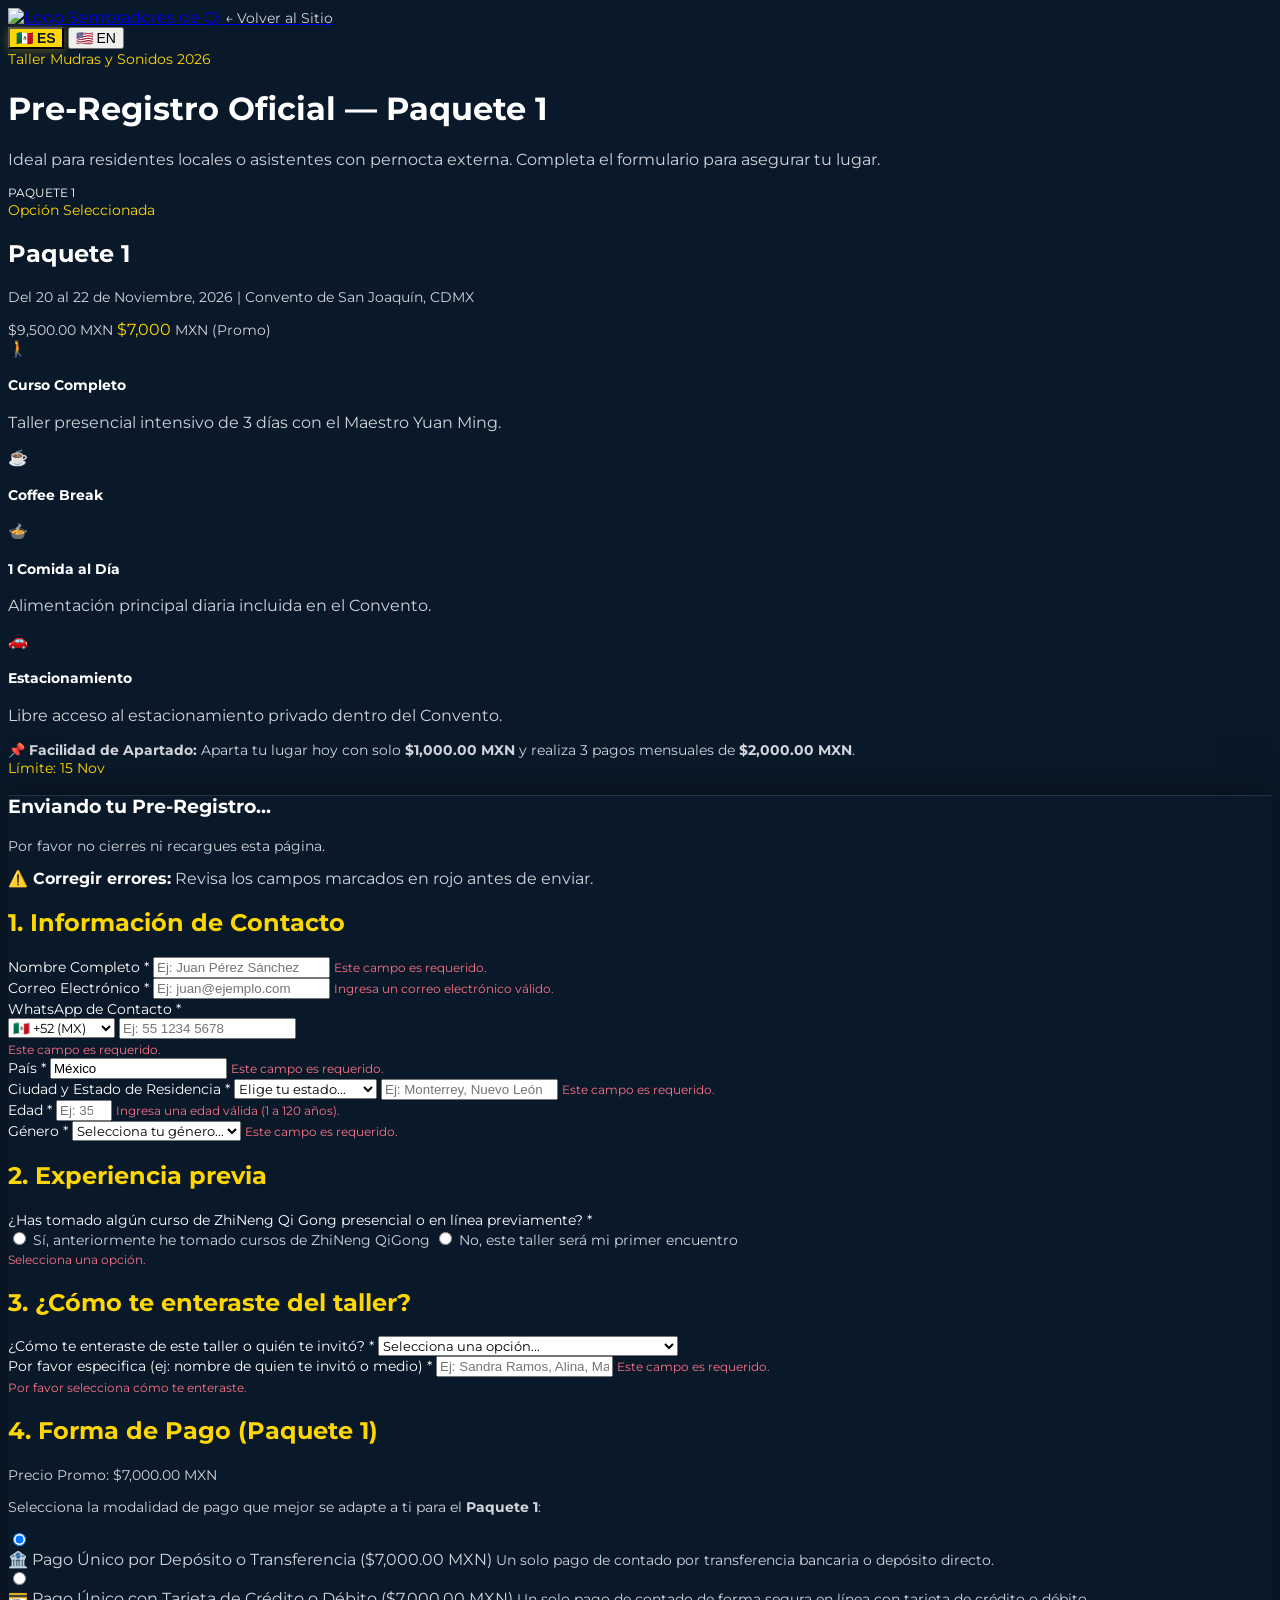
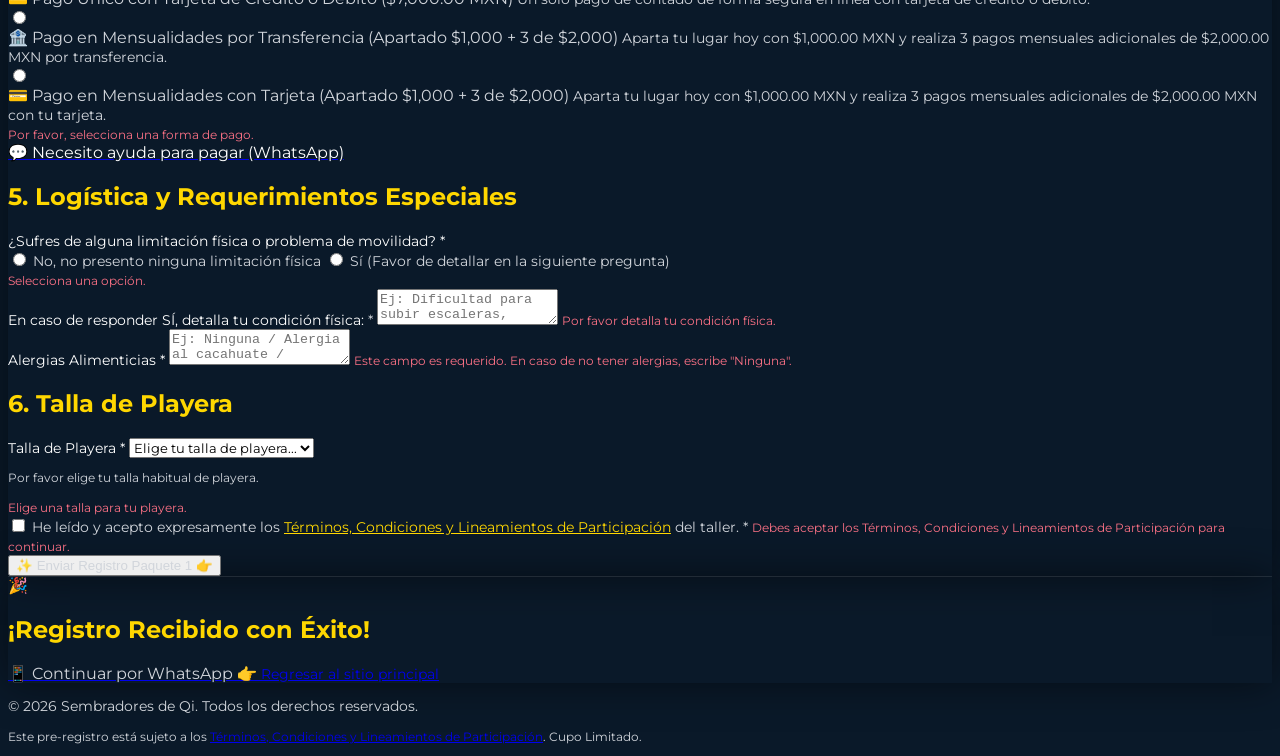
==== commit b68abc9c: "Options-forms" ====
--- a/formulario-opcion-1.html
+++ b/formulario-opcion-1.html
@@ -3,8 +3,8 @@
 <head>
     <meta charset="UTF-8">
     <meta name="viewport" content="width=device-width, initial-scale=1.0">
-    <title>Pre-Registro Oficial: Paquete 1 (Sin Alojamiento) - Taller de Mudras y Sonidos</title>
-    <meta name="description" content="Completa tu pre-registro oficial para el Paquete 1 (Sin Alojamiento) del Taller de Mudras y Sonidos de los Órganos Internos con el Maestro Yuan Ming.">
+    <title id="meta-title">Pre-Registro Oficial: Paquete 1 - Taller de Mudras y Sonidos</title>
+    <meta name="description" id="meta-desc" content="Completa tu pre-registro oficial para el Paquete 1 del Taller de Mudras y Sonidos de los Órganos Internos con el Maestro Yuan Ming.">
     
     <!-- Google Fonts: Montserrat and Playfair Display -->
     <link rel="preconnect" href="https://fonts.googleapis.com">
@@ -74,6 +74,16 @@
         .sdq-card-glow {
             box-shadow: 0 0 40px rgba(0, 0, 0, 0.5), inset 0 1px 0 rgba(255, 255, 255, 0.1);
         }
+        /* Language Switcher Buttons */
+        .lang-btn {
+            transition: all 0.25s ease;
+        }
+        .lang-btn.active {
+            background-color: #FFD700;
+            color: #0a1929;
+            font-weight: 900;
+            box-shadow: 0 2px 10px rgba(255, 215, 0, 0.3);
+        }
         /* Custom scrollbar */
         ::-webkit-scrollbar {
             width: 8px;
@@ -101,13 +111,23 @@
         <div class="absolute top-0 left-1/4 w-[500px] h-[500px] bg-blue-500/10 rounded-full blur-[120px] pointer-events-none"></div>
         <div class="absolute bottom-1/4 right-1/4 w-[600px] h-[600px] bg-yellow-500/5 rounded-full blur-[150px] pointer-events-none"></div>
 
-        <!-- Navigation Header -->
+        <!-- Navigation Header with Language Toggle -->
         <header class="w-full bg-[#0a1929]/95 border-b border-white/5 backdrop-blur-md sticky top-0 z-50">
             <div class="max-w-7xl mx-auto px-4 sm:px-6 lg:px-8 h-20 flex items-center justify-between">
                 <a href="https://sembradoresdeqi.com/frecuencias-de-sanacion-el-codigo-de-znqg-para-organos/" class="flex items-center gap-3 group">
                     <img src="http://sembradoresdeqi.com/wp-content/uploads/2026/01/logo-sembradores-de-qi-zhineng-qigong.jpg" alt="Logo Sembradores de Qi" class="h-12 w-auto object-contain rounded-lg border border-white/10 group-hover:border-[#FFD700]/30 transition duration-300">
-                    <span class="text-xs font-bold text-gray-400 group-hover:text-white transition duration-300 hidden sm:inline-block uppercase tracking-wider">← Volver al Sitio</span>
+                    <span data-i18n="nav_back" class="text-xs font-bold text-gray-400 group-hover:text-white transition duration-300 hidden sm:inline-block uppercase tracking-wider">← Volver al Sitio</span>
                 </a>
+
+                <!-- Language Switcher Pill -->
+                <div class="flex items-center bg-[#132f4c] p-1 rounded-full border border-white/15">
+                    <button type="button" class="lang-btn lang-btn-es active px-3 py-1 rounded-full text-xs font-bold text-gray-300" onclick="setLanguage('es')">
+                        🇲🇽 ES
+                    </button>
+                    <button type="button" class="lang-btn lang-btn-en px-3 py-1 rounded-full text-xs font-bold text-gray-300" onclick="setLanguage('en')">
+                        🇺🇸 EN
+                    </button>
+                </div>
             </div>
         </header>
 
@@ -115,9 +135,9 @@
     <main class="flex-grow max-w-4xl w-full mx-auto px-4 sm:px-6 py-12 relative z-10">
         <!-- Page Title & Hero Header -->
         <div class="text-center mb-8 space-y-3">
-            <span class="text-xs font-bold text-[#FFD700] uppercase tracking-[0.25em] bg-[#132f4c] px-4 py-1.5 rounded-full border border-[#FFD700]/20">Taller Mudras y Sonidos 2026</span>
-            <h1 class="text-3xl sm:text-4xl font-extrabold text-white">Pre-Registro Oficial — Paquete 1</h1>
-            <p class="text-sm sm:text-base text-gray-300 max-w-xl mx-auto leading-relaxed font-medium">
+            <span data-i18n="form_tag" class="text-xs font-bold text-[#FFD700] uppercase tracking-[0.25em] bg-[#132f4c] px-4 py-1.5 rounded-full border border-[#FFD700]/20">Taller Mudras y Sonidos 2026</span>
+            <h1 data-i18n="form_title" class="text-3xl sm:text-4xl font-extrabold text-white">Pre-Registro Oficial — Paquete 1</h1>
+            <p data-i18n="form_subtitle" class="text-sm sm:text-base text-gray-300 max-w-xl mx-auto leading-relaxed font-medium">
                 Ideal para residentes locales o asistentes con pernocta externa. Completa el formulario para asegurar tu lugar.
             </p>
         </div>
@@ -130,14 +150,14 @@
             
             <div class="flex flex-col md:flex-row justify-between items-start md:items-center gap-6 border-b border-white/10 pb-6">
                 <div>
-                    <span class="text-xs font-extrabold text-[#FFD700] uppercase tracking-wider">Opción Seleccionada</span>
+                    <span data-i18n="card_selected" class="text-xs font-extrabold text-[#FFD700] uppercase tracking-wider">Opción Seleccionada</span>
                     <h2 class="text-2xl sm:text-3xl font-black text-white">Paquete 1</h2>
-                    <p class="text-xs sm:text-sm text-gray-300 mt-1">Del 20 al 22 de Noviembre, 2026 | Convento de San Joaquín, CDMX</p>
+                    <p data-i18n="card_date_venue" class="text-xs sm:text-sm text-gray-300 mt-1">Del 20 al 22 de Noviembre, 2026 | Convento de San Joaquín, CDMX</p>
                 </div>
                 <div class="text-left md:text-right shrink-0">
                     <span class="text-xs text-gray-400 line-through block font-medium">$9,500.00 MXN</span>
                     <span class="text-3xl sm:text-4xl font-black text-[#FFD700] drop-shadow-[0_0_12px_rgba(255,215,0,0.3)]">$7,000</span>
-                    <span class="text-xs text-gray-300 font-bold"> MXN (Promo)</span>
+                    <span data-i18n="card_promo" class="text-xs text-gray-300 font-bold"> MXN (Promo)</span>
                 </div>
             </div>
 
@@ -145,22 +165,22 @@
             <div class="grid grid-cols-1 sm:grid-cols-2 lg:grid-cols-4 gap-4 pt-6">
                 <div class="bg-[#0a1929]/70 p-4 rounded-2xl border border-white/10 space-y-1">
                     <span class="text-xl">🚶</span>
-                    <h4 class="text-xs font-bold text-white uppercase tracking-wider">Curso Completo</h4>
-                    <p class="text-[11px] text-gray-300">Taller presencial intensivo de 3 días con el Maestro Yuan Ming.</p>
+                    <h4 data-i18n="feat_course_title" class="text-xs font-bold text-white uppercase tracking-wider">Curso Completo</h4>
+                    <p data-i18n="feat_course_desc" class="text-[11px] text-gray-300">Taller presencial intensivo de 3 días con el Maestro Yuan Ming.</p>
                 </div>
                 <div class="bg-[#0a1929]/70 p-4 rounded-2xl border border-white/10 space-y-1 flex flex-col justify-center">
                     <span class="text-xl">☕</span>
-                    <h4 class="text-xs font-bold text-white uppercase tracking-wider">Coffee Break</h4>
+                    <h4 data-i18n="feat_coffee_title" class="text-xs font-bold text-white uppercase tracking-wider">Coffee Break</h4>
                 </div>
                 <div class="bg-[#0a1929]/70 p-4 rounded-2xl border border-white/10 space-y-1">
                     <span class="text-xl">🍲</span>
-                    <h4 class="text-xs font-bold text-white uppercase tracking-wider">1 Comida al Día</h4>
-                    <p class="text-[11px] text-gray-300">Alimentación principal diaria incluida en el Convento.</p>
+                    <h4 data-i18n="feat_lunch_title" class="text-xs font-bold text-white uppercase tracking-wider">1 Comida al Día</h4>
+                    <p data-i18n="feat_lunch_desc" class="text-[11px] text-gray-300">Alimentación principal diaria incluida en el Convento.</p>
                 </div>
                 <div class="bg-[#0a1929]/70 p-4 rounded-2xl border border-white/10 space-y-1">
                     <span class="text-xl">🚗</span>
-                    <h4 class="text-xs font-bold text-white uppercase tracking-wider">Estacionamiento</h4>
-                    <p class="text-[11px] text-gray-300">Libre acceso al estacionamiento privado dentro del Convento.</p>
+                    <h4 data-i18n="feat_parking_title" class="text-xs font-bold text-white uppercase tracking-wider">Estacionamiento</h4>
+                    <p data-i18n="feat_parking_desc" class="text-[11px] text-gray-300">Libre acceso al estacionamiento privado dentro del Convento.</p>
                 </div>
             </div>
 
@@ -168,9 +188,9 @@
             <div class="mt-6 pt-4 border-t border-white/10 flex flex-col sm:flex-row items-center justify-between gap-3 text-xs text-amber-200 font-semibold bg-[#0a1929]/50 p-4 rounded-2xl border border-amber-500/20">
                 <div class="flex items-center gap-2">
                     <span class="text-lg">📌</span>
-                    <span><strong>Facilidad de Apartado:</strong> Aparta tu lugar hoy con solo <strong>$1,000.00 MXN</strong> y realiza 3 pagos mensuales de <strong>$2,000.00 MXN</strong>.</span>
-                </div>
-                <span class="shrink-0 bg-[#132f4c] text-[#FFD700] px-3 py-1 rounded-full text-[11px] font-extrabold border border-[#FFD700]/30">Límite: 15 Nov</span>
+                    <span data-i18n-html="card_financing_notice"><strong>Facilidad de Apartado:</strong> Aparta tu lugar hoy con solo <strong>$1,000.00 MXN</strong> y realiza 3 pagos mensuales de <strong>$2,000.00 MXN</strong>.</span>
+                </div>
+                <span data-i18n="card_financing_deadline" class="shrink-0 bg-[#132f4c] text-[#FFD700] px-3 py-1 rounded-full text-[11px] font-extrabold border border-[#FFD700]/30">Límite: 15 Nov</span>
             </div>
         </div>
 
@@ -183,13 +203,13 @@
                     <div class="absolute inset-0 rounded-full border-4 border-white/10"></div>
                     <div class="absolute inset-0 rounded-full border-4 border-t-[#FFD700] animate-spin"></div>
                 </div>
-                <h3 class="text-lg font-bold text-white">Enviando tu Pre-Registro...</h3>
-                <p class="text-xs text-gray-400">Por favor no cierres ni recargues esta página.</p>
+                <h3 data-i18n="loader_title" class="text-lg font-bold text-white">Enviando tu Pre-Registro...</h3>
+                <p data-i18n="loader_desc" class="text-xs text-gray-400">Por favor no cierres ni recargues esta página.</p>
             </div>
 
             <!-- Error Banner -->
             <div id="error-banner" class="hidden bg-rose-950/80 border border-rose-500/30 text-rose-200 text-sm p-4 rounded-xl mb-6">
-                <strong>⚠️ Corregir errores:</strong> Revisa los campos marcados en rojo antes de enviar.
+                <strong data-i18n="error_banner_title">⚠️ Corregir errores:</strong> <span data-i18n="error_banner_desc">Revisa los campos marcados en rojo antes de enviar.</span>
             </div>
 
             <!-- Main Form -->
@@ -197,28 +217,28 @@
                 
                 <!-- Section 1: Datos Personales -->
                 <div class="space-y-6">
-                    <h2 class="text-lg font-bold text-[#FFD700] uppercase tracking-wide border-b border-white/5 pb-2">1. Información de Contacto</h2>
+                    <h2 data-i18n="sec1_title" class="text-lg font-bold text-[#FFD700] uppercase tracking-wide border-b border-white/5 pb-2">1. Información de Contacto</h2>
                     
                     <div class="grid grid-cols-1 md:grid-cols-2 gap-6">
                         <!-- Nombre Completo -->
                         <div class="space-y-2">
-                            <label for="nombre" class="block text-xs font-bold text-gray-300 uppercase tracking-wider">Nombre Completo *</label>
+                            <label for="nombre" data-i18n="lbl_name" class="block text-xs font-bold text-gray-300 uppercase tracking-wider">Nombre Completo *</label>
                             <input type="text" id="nombre" name="nombre" class="w-full bg-[#0a1929]/80 border border-white/10 rounded-xl p-3 text-sm text-white focus:outline-none focus:border-[#FFD700] transition" placeholder="Ej: Juan Pérez Sánchez">
-                            <span class="error-msg text-[10px] text-rose-400 hidden">Este campo es requerido.</span>
+                            <span data-i18n="err_required" class="error-msg text-[10px] text-rose-400 hidden">Este campo es requerido.</span>
                         </div>
 
                         <!-- Correo Electrónico -->
                         <div class="space-y-2">
-                            <label for="email" class="block text-xs font-bold text-gray-300 uppercase tracking-wider">Correo Electrónico *</label>
+                            <label for="email" data-i18n="lbl_email" class="block text-xs font-bold text-gray-300 uppercase tracking-wider">Correo Electrónico *</label>
                             <input type="email" id="email" name="email" class="w-full bg-[#0a1929]/80 border border-white/10 rounded-xl p-3 text-sm text-white focus:outline-none focus:border-[#FFD700] transition" placeholder="Ej: juan@ejemplo.com">
-                            <span class="error-msg text-[10px] text-rose-400 hidden">Ingresa un correo electrónico válido.</span>
+                            <span data-i18n="err_email" class="error-msg text-[10px] text-rose-400 hidden">Ingresa un correo electrónico válido.</span>
                         </div>
                     </div>
 
                     <div class="grid grid-cols-1 md:grid-cols-2 gap-6">
                         <!-- WhatsApp -->
                         <div class="space-y-2">
-                            <label for="whatsapp_num" class="block text-xs font-bold text-gray-300 uppercase tracking-wider">WhatsApp de Contacto *</label>
+                            <label for="whatsapp_num" data-i18n="lbl_whatsapp" class="block text-xs font-bold text-gray-300 uppercase tracking-wider">WhatsApp de Contacto *</label>
                             <div class="flex gap-2">
                                 <select id="pais_codigo" name="pais_codigo" title="Código de país" aria-label="Código de país" class="bg-[#0a1929] border border-white/10 rounded-xl p-3 text-sm text-white focus:outline-none focus:border-[#FFD700] transition w-32 shrink-0">
                                     <option value="+52" selected>🇲🇽 +52 (MX)</option>
@@ -252,19 +272,19 @@
                                 </select>
                                 <input type="tel" id="whatsapp_num" name="whatsapp_num" class="flex-grow bg-[#0a1929]/80 border border-white/10 rounded-xl p-3 text-sm text-white focus:outline-none focus:border-[#FFD700] transition" placeholder="Ej: 55 1234 5678">
                             </div>
-                            <span class="error-msg text-[10px] text-rose-400 hidden">Este campo es requerido.</span>
+                            <span data-i18n="err_required" class="error-msg text-[10px] text-rose-400 hidden">Este campo es requerido.</span>
                         </div>
 
                         <!-- País -->
                         <div class="space-y-2">
-                            <label for="pais" class="block text-xs font-bold text-gray-300 uppercase tracking-wider">País *</label>
+                            <label for="pais" data-i18n="lbl_country" class="block text-xs font-bold text-gray-300 uppercase tracking-wider">País *</label>
                             <input type="text" id="pais" name="pais" class="w-full bg-[#0a1929]/80 border border-white/10 rounded-xl p-3 text-sm text-white focus:outline-none focus:border-[#FFD700] transition" placeholder="Ej: México" readonly>
-                            <span class="error-msg text-[10px] text-rose-400 hidden">Este campo es requerido.</span>
+                            <span data-i18n="err_required" class="error-msg text-[10px] text-rose-400 hidden">Este campo es requerido.</span>
                         </div>
                     </div>
 
                     <div class="space-y-2">
-                        <label for="residencia" class="block text-xs font-bold text-gray-300 uppercase tracking-wider">Ciudad y Estado de Residencia *</label>
+                        <label for="residencia" data-i18n="lbl_residence" class="block text-xs font-bold text-gray-300 uppercase tracking-wider">Ciudad y Estado de Residencia *</label>
                         
                         <!-- Hidden input for payload compatibility -->
                         <input type="hidden" id="residencia" name="residencia">
@@ -310,89 +330,89 @@
                         <!-- Text input for typing city/state -->
                         <input type="text" id="residencia_text" class="w-full bg-[#0a1929]/80 border border-white/10 rounded-xl p-3 text-sm text-white focus:outline-none focus:border-[#FFD700] transition hidden" placeholder="Ej: Monterrey, Nuevo León">
                         
-                        <span class="error-msg text-[10px] text-rose-400 hidden">Este campo es requerido.</span>
+                        <span data-i18n="err_required" class="error-msg text-[10px] text-rose-400 hidden">Este campo es requerido.</span>
                     </div>
 
                     <div class="grid grid-cols-1 md:grid-cols-2 gap-6">
                         <!-- Edad -->
                         <div class="space-y-2">
-                            <label for="edad" class="block text-xs font-bold text-gray-300 uppercase tracking-wider">Edad *</label>
+                            <label for="edad" data-i18n="lbl_age" class="block text-xs font-bold text-gray-300 uppercase tracking-wider">Edad *</label>
                             <input type="number" id="edad" name="edad" min="1" max="120" class="w-full bg-[#0a1929]/80 border border-white/10 rounded-xl p-3 text-sm text-white focus:outline-none focus:border-[#FFD700] transition" placeholder="Ej: 35">
-                            <span class="error-msg text-[10px] text-rose-400 hidden">Ingresa una edad válida (1 a 120 años).</span>
+                            <span data-i18n="err_age" class="error-msg text-[10px] text-rose-400 hidden">Ingresa una edad válida (1 a 120 años).</span>
                         </div>
 
                         <!-- Género -->
                         <div class="space-y-2">
-                            <label for="genero" class="block text-xs font-bold text-gray-300 uppercase tracking-wider">Género *</label>
+                            <label for="genero" data-i18n="lbl_gender" class="block text-xs font-bold text-gray-300 uppercase tracking-wider">Género *</label>
                             <select id="genero" name="genero" class="w-full bg-[#0a1929] border border-white/10 rounded-xl p-3 text-sm text-white focus:outline-none focus:border-[#FFD700] transition">
                                 <option value="" disabled selected>Selecciona tu género...</option>
-                                <option value="Femenino">Femenino</option>
-                                <option value="Masculino">Masculino</option>
-                                <option value="Otro">Otro</option>
-                                <option value="Prefiero no decirlo">Prefiero no decirlo</option>
+                                <option value="Femenino" id="opt_gen_fem">Femenino</option>
+                                <option value="Masculino" id="opt_gen_masc">Masculino</option>
+                                <option value="Otro" id="opt_gen_other">Otro</option>
+                                <option value="Prefiero no decirlo" id="opt_gen_none">Prefiero no decirlo</option>
                             </select>
-                            <span class="error-msg text-[10px] text-rose-400 hidden">Este campo es requerido.</span>
+                            <span data-i18n="err_required" class="error-msg text-[10px] text-rose-400 hidden">Este campo es requerido.</span>
                         </div>
                     </div>
                 </div>
 
                 <!-- Section 2: Experiencia e Historial -->
                 <div class="space-y-4">
-                    <h2 class="text-lg font-bold text-[#FFD700] uppercase tracking-wide border-b border-white/5 pb-2">2. Experiencia previa</h2>
+                    <h2 data-i18n="sec2_title" class="text-lg font-bold text-[#FFD700] uppercase tracking-wide border-b border-white/5 pb-2">2. Experiencia previa</h2>
                     <div class="space-y-3">
-                        <label class="block text-xs font-bold text-gray-300 uppercase tracking-wider">¿Has tomado algún curso de ZhiNeng Qi Gong presencial o en línea previamente? *</label>
+                        <label data-i18n="lbl_experience" class="block text-xs font-bold text-gray-300 uppercase tracking-wider">¿Has tomado algún curso de ZhiNeng Qi Gong presencial o en línea previamente? *</label>
                         <div class="grid grid-cols-1 sm:grid-cols-2 gap-4">
                             <label class="flex items-center gap-3 p-4 bg-[#0a1929]/40 border border-white/5 hover:border-[#FFD700]/30 rounded-xl cursor-pointer transition">
                                 <input type="radio" name="historial" value="Sí, anteriormente he tomado cursos de ZhiNeng QiGong" class="accent-[#FFD700] h-4 w-4">
-                                <span class="text-xs sm:text-sm text-gray-200">Sí, anteriormente he tomado cursos de ZhiNeng QiGong</span>
+                                <span data-i18n="opt_exp_yes" class="text-xs sm:text-sm text-gray-200">Sí, anteriormente he tomado cursos de ZhiNeng QiGong</span>
                             </label>
                             <label class="flex items-center gap-3 p-4 bg-[#0a1929]/40 border border-white/5 hover:border-[#FFD700]/30 rounded-xl cursor-pointer transition">
                                 <input type="radio" name="historial" value="No, este retiro será mi primer encuentro" class="accent-[#FFD700] h-4 w-4">
-                                <span class="text-xs sm:text-sm text-gray-200">No, este taller será mi primer encuentro</span>
+                                <span data-i18n="opt_exp_no" class="text-xs sm:text-sm text-gray-200">No, este taller será mi primer encuentro</span>
                             </label>
                         </div>
-                        <span class="error-msg text-[10px] text-rose-400 hidden">Selecciona una opción.</span>
+                        <span data-i18n="err_required_option" class="error-msg text-[10px] text-rose-400 hidden">Selecciona una opción.</span>
                     </div>
                 </div>
 
                 <!-- Section 3: ¿Cómo te enteraste? -->
                 <div class="space-y-4">
-                    <h2 class="text-lg font-bold text-[#FFD700] uppercase tracking-wide border-b border-white/5 pb-2">3. ¿Cómo te enteraste del taller?</h2>
+                    <h2 data-i18n="sec3_title" class="text-lg font-bold text-[#FFD700] uppercase tracking-wide border-b border-white/5 pb-2">3. ¿Cómo te enteraste del taller?</h2>
                     
                     <div class="space-y-3">
-                        <label for="referencia_select" class="block text-xs font-bold text-gray-300 uppercase tracking-wider">¿Cómo te enteraste de este taller o quién te invitó? *</label>
+                        <label for="referencia_select" data-i18n="lbl_referral" class="block text-xs font-bold text-gray-300 uppercase tracking-wider">¿Cómo te enteraste de este taller o quién te invitó? *</label>
                         
                         <input type="hidden" id="referencia" name="referencia">
                         
                         <select id="referencia_select" class="w-full bg-[#0a1929] border border-white/10 rounded-xl p-3 text-sm text-white focus:outline-none focus:border-[#FFD700] transition">
-                            <option value="" disabled selected>Selecciona una opción...</option>
-                            <option value="Recomendación de un amigo o familiar">Recomendación de un amigo o familiar</option>
-                            <option value="Redes Sociales (Facebook, Instagram, etc.)">Redes Sociales (Facebook, Instagram, etc.)</option>
-                            <option value="Mensaje o grupo de WhatsApp">Mensaje o grupo de WhatsApp</option>
-                            <option value="Página web oficial (sembradoresdeqi.com)">Página web oficial (sembradoresdeqi.com)</option>
-                            <option value="Otro">Otro (especificar...)</option>
+                            <option value="" disabled selected id="opt_ref_placeholder">Selecciona una opción...</option>
+                            <option value="Recomendación de un amigo o familiar" id="opt_ref_friend">Recomendación de un amigo o familiar</option>
+                            <option value="Redes Sociales (Facebook, Instagram, etc.)" id="opt_ref_social">Redes Sociales (Facebook, Instagram, etc.)</option>
+                            <option value="Mensaje o grupo de WhatsApp" id="opt_ref_wa">Mensaje o grupo de WhatsApp</option>
+                            <option value="Página web oficial (sembradoresdeqi.com)" id="opt_ref_web">Página web oficial (sembradoresdeqi.com)</option>
+                            <option value="Otro" id="opt_ref_other">Otro (especificar...)</option>
                         </select>
                         
                         <!-- Text input for typing who/what -->
                         <div id="referencia_detalle_container" class="space-y-2 hidden">
-                            <label id="referencia_detalle_label" for="referencia_detalle" class="block text-xs font-bold text-gray-300 uppercase tracking-wider">Por favor especifica (ej: nombre de quien te invitó o medio) *</label>
+                            <label id="referencia_detalle_label" for="referencia_detalle" data-i18n="lbl_referral_detail" class="block text-xs font-bold text-gray-300 uppercase tracking-wider">Por favor especifica (ej: nombre de quien te invitó o medio) *</label>
                             <input type="text" id="referencia_detalle" class="w-full bg-[#0a1929]/80 border border-white/10 rounded-xl p-3 text-sm text-white focus:outline-none focus:border-[#FFD700] transition" placeholder="Ej: Sandra Ramos, Alina, Mary Carmen, Felipe, etc.">
-                            <span class="error-msg text-[10px] text-rose-400 hidden">Este campo es requerido.</span>
+                            <span data-i18n="err_required" class="error-msg text-[10px] text-rose-400 hidden">Este campo es requerido.</span>
                         </div>
                         
-                        <span class="error-msg text-[10px] text-rose-400 hidden">Por favor selecciona cómo te enteraste.</span>
+                        <span data-i18n="err_required_referral" class="error-msg text-[10px] text-rose-400 hidden">Por favor selecciona cómo te enteraste.</span>
                     </div>
                 </div>
 
                 <!-- Section 4: Forma de Pago exclusiva del Paquete 1 -->
                 <div class="space-y-6">
                     <div class="flex flex-col sm:flex-row items-start sm:items-center justify-between gap-2 border-b border-white/5 pb-2">
-                        <h2 class="text-lg font-bold text-[#FFD700] uppercase tracking-wide">4. Forma de Pago (Paquete 1)</h2>
-                        <span class="text-xs font-extrabold text-amber-200 bg-[#0a1929] px-3 py-1 rounded-full border border-amber-500/30">Precio Promo: $7,000.00 MXN</span>
+                        <h2 data-i18n="sec4_title" class="text-lg font-bold text-[#FFD700] uppercase tracking-wide">4. Forma de Pago (Paquete 1)</h2>
+                        <span data-i18n="sec4_promo_badge" class="text-xs font-extrabold text-amber-200 bg-[#0a1929] px-3 py-1 rounded-full border border-amber-500/30">Precio Promo: $7,000.00 MXN</span>
                     </div>
                     
-                    <p class="text-xs sm:text-sm text-gray-300 leading-relaxed font-semibold">
-                        Selecciona la modalidad de pago que mejor se adapte a ti para el <strong>Paquete 1 (Sin Alojamiento)</strong>:
+                    <p data-i18n-html="sec4_instructions" class="text-xs sm:text-sm text-gray-300 leading-relaxed font-semibold">
+                        Selecciona la modalidad de pago que mejor se adapte a ti para el <strong>Paquete 1</strong>:
                     </p>
 
                     <!-- Hidden inputs for backend payload compatibility -->
@@ -406,8 +426,8 @@
                                 <div class="flex items-start gap-3">
                                     <input type="radio" name="pago_opcion" value="opt1_total_transfer" class="accent-[#FFD700] h-5 w-5 mt-1 shrink-0">
                                     <div class="space-y-1">
-                                        <span class="block text-sm font-extrabold text-white">🏦 Pago Único por Depósito o Transferencia ($7,000.00 MXN)</span>
-                                        <span class="block text-xs text-gray-300 leading-relaxed">Un solo pago de contado por transferencia bancaria o depósito directo.</span>
+                                        <span data-i18n="opt1a_title" class="block text-sm font-extrabold text-white">🏦 Pago Único por Depósito o Transferencia ($7,000.00 MXN)</span>
+                                        <span data-i18n="opt1a_desc" class="block text-xs text-gray-300 leading-relaxed">Un solo pago de contado por transferencia bancaria o depósito directo.</span>
                                     </div>
                                 </div>
                             </label>
@@ -416,8 +436,8 @@
                                 <div class="flex items-start gap-3">
                                     <input type="radio" name="pago_opcion" value="opt1_total_card" class="accent-[#FFD700] h-5 w-5 mt-1 shrink-0">
                                     <div class="space-y-1">
-                                        <span class="block text-sm font-extrabold text-white">💳 Pago Único con Tarjeta de Crédito o Débito ($7,000.00 MXN)</span>
-                                        <span class="block text-xs text-gray-300 leading-relaxed">Un solo pago de contado de forma segura en línea con tarjeta de crédito o débito.</span>
+                                        <span data-i18n="opt1b_title" class="block text-sm font-extrabold text-white">💳 Pago Único con Tarjeta de Crédito o Débito ($7,000.00 MXN)</span>
+                                        <span data-i18n="opt1b_desc" class="block text-xs text-gray-300 leading-relaxed">Un solo pago de contado de forma segura en línea con tarjeta de crédito o débito.</span>
                                     </div>
                                 </div>
                             </label>
@@ -426,8 +446,8 @@
                                 <div class="flex items-start gap-3">
                                     <input type="radio" name="pago_opcion" value="opt1_apartado_transfer" class="accent-[#FFD700] h-5 w-5 mt-1 shrink-0">
                                     <div class="space-y-1">
-                                        <span class="block text-sm font-extrabold text-white">🏦 Pago en Mensualidades por Transferencia (Apartado $1,000 + 3 de $2,000)</span>
-                                        <span class="block text-xs text-amber-200 leading-relaxed font-semibold">Aparta tu lugar hoy con $1,000.00 MXN y realiza 3 pagos mensuales adicionales de $2,000.00 MXN por transferencia.</span>
+                                        <span data-i18n="opt1c_title" class="block text-sm font-extrabold text-white">🏦 Pago en Mensualidades por Transferencia (Apartado $1,000 + 3 de $2,000)</span>
+                                        <span data-i18n="opt1c_desc" class="block text-xs text-amber-200 leading-relaxed font-semibold">Aparta tu lugar hoy con $1,000.00 MXN y realiza 3 pagos mensuales adicionales de $2,000.00 MXN por transferencia.</span>
                                     </div>
                                 </div>
                             </label>
@@ -436,73 +456,73 @@
                                 <div class="flex items-start gap-3">
                                     <input type="radio" name="pago_opcion" value="opt1_apartado_card" class="accent-[#FFD700] h-5 w-5 mt-1 shrink-0">
                                     <div class="space-y-1">
-                                        <span class="block text-sm font-extrabold text-white">💳 Pago en Mensualidades con Tarjeta (Apartado $1,000 + 3 de $2,000)</span>
-                                        <span class="block text-xs text-amber-200 leading-relaxed font-semibold">Aparta tu lugar hoy con $1,000.00 MXN y realiza 3 pagos mensuales adicionales de $2,000.00 MXN con tu tarjeta.</span>
+                                        <span data-i18n="opt1d_title" class="block text-sm font-extrabold text-white">💳 Pago en Mensualidades con Tarjeta (Apartado $1,000 + 3 de $2,000)</span>
+                                        <span data-i18n="opt1d_desc" class="block text-xs text-amber-200 leading-relaxed font-semibold">Aparta tu lugar hoy con $1,000.00 MXN y realiza 3 pagos mensuales adicionales de $2,000.00 MXN con tu tarjeta.</span>
                                     </div>
                                 </div>
                             </label>
                         </div>
                     </div>
-                    <span class="error-msg text-[10px] text-rose-400 hidden">Por favor, selecciona una forma de pago.</span>
+                    <span data-i18n="err_required_payment" class="error-msg text-[10px] text-rose-400 hidden">Por favor, selecciona una forma de pago.</span>
                     
                     <!-- Botón de Soporte de Pago -->
                     <div class="mt-6 flex justify-center">
-                        <a href="https://wa.me/525533106161?text=Hola%20Felipe.%20Tengo%20dudas%20sobre%20el%20pago%20del%20Paquete%201." target="_blank" rel="noopener" class="w-full sm:w-auto inline-flex items-center justify-center gap-3 px-8 py-5 bg-[#25D366] hover:bg-[#22c35e] text-white text-base sm:text-lg font-black rounded-2xl transition duration-300 shadow-xl hover:shadow-emerald-500/20 hover:scale-[1.02] transform cursor-pointer border-2 border-white/20">
+                        <a id="help-wa-btn" href="https://wa.me/525533106161?text=Hola%20Felipe.%20Tengo%20dudas%20sobre%20el%20pago%20del%20Paquete%201." target="_blank" rel="noopener" class="w-full sm:w-auto inline-flex items-center justify-center gap-3 px-8 py-5 bg-[#25D366] hover:bg-[#22c35e] text-white text-base sm:text-lg font-black rounded-2xl transition duration-300 shadow-xl hover:shadow-emerald-500/20 hover:scale-[1.02] transform cursor-pointer border-2 border-white/20">
                             <span class="text-xl sm:text-2xl whatsapp-btn-text">💬</span>
-                            <span class="whatsapp-btn-text">Necesito ayuda para pagar (WhatsApp)</span>
+                            <span data-i18n="btn_payment_help" class="whatsapp-btn-text">Necesito ayuda para pagar (WhatsApp)</span>
                         </a>
                     </div>
                 </div>
 
                 <!-- Section 5: Logística y Requerimientos Especiales -->
                 <div class="space-y-6">
-                    <h2 class="text-lg font-bold text-[#FFD700] uppercase tracking-wide border-b border-white/5 pb-2">5. Logística y Requerimientos Especiales</h2>
+                    <h2 data-i18n="sec5_title" class="text-lg font-bold text-[#FFD700] uppercase tracking-wide border-b border-white/5 pb-2">5. Logística y Requerimientos Especiales</h2>
                     
                     <div class="space-y-3">
-                        <label class="block text-xs font-bold text-gray-300 uppercase tracking-wider">¿Sufres de alguna limitación física o problema de movilidad? *</label>
+                        <label data-i18n="lbl_mobility" class="block text-xs font-bold text-gray-300 uppercase tracking-wider">¿Sufres de alguna limitación física o problema de movilidad? *</label>
                         <div class="grid grid-cols-1 sm:grid-cols-2 gap-4">
                             <label class="flex items-center gap-3 p-4 bg-[#0a1929]/40 border border-white/5 hover:border-[#FFD700]/30 rounded-xl cursor-pointer transition">
                                 <input type="radio" name="movilidad" value="No, no presento ninguna limitación física" class="accent-[#FFD700] h-4 w-4">
-                                <span class="text-xs sm:text-sm text-gray-200">No, no presento ninguna limitación física</span>
+                                <span data-i18n="opt_mob_no" class="text-xs sm:text-sm text-gray-200">No, no presento ninguna limitación física</span>
                             </label>
                             <label class="flex items-center gap-3 p-4 bg-[#0a1929]/40 border border-white/5 hover:border-[#FFD700]/30 rounded-xl cursor-pointer transition">
                                 <input type="radio" name="movilidad" value="Sí, tengo una limitación física" class="accent-[#FFD700] h-4 w-4">
-                                <span class="text-xs sm:text-sm text-gray-200">Sí (Favor de detallar en la siguiente pregunta)</span>
+                                <span data-i18n="opt_mob_yes" class="text-xs sm:text-sm text-gray-200">Sí (Favor de detallar en la siguiente pregunta)</span>
                             </label>
                         </div>
-                        <span class="error-msg text-[10px] text-rose-400 hidden">Selecciona una respuesta.</span>
+                        <span data-i18n="err_required_option" class="error-msg text-[10px] text-rose-400 hidden">Selecciona una respuesta.</span>
                     </div>
 
                     <!-- Detalle Movilidad -->
                     <div class="space-y-2">
-                        <label for="movilidad_detalle" class="block text-xs font-bold text-gray-300 uppercase tracking-wider">En caso de responder SÍ, detalla tu condición física: <span id="movilidad_detalle_asterisk" class="hidden text-rose-500">*</span></label>
+                        <label for="movilidad_detalle" data-i18n-html="lbl_mob_detail" class="block text-xs font-bold text-gray-300 uppercase tracking-wider">En caso de responder SÍ, detalla tu condición física: <span id="movilidad_detalle_asterisk" class="hidden text-rose-500">*</span></label>
                         <textarea id="movilidad_detalle" name="movilidad_detalle" rows="2" class="w-full bg-[#0a1929]/80 border border-white/10 rounded-xl p-3 text-sm text-white focus:outline-none focus:border-[#FFD700] transition" placeholder="Ej: Dificultad para subir escaleras, prótesis, etc."></textarea>
-                        <span class="error-msg text-[10px] text-rose-400 hidden">Por favor detalla tu condición física.</span>
+                        <span data-i18n="err_mob_detail" class="error-msg text-[10px] text-rose-400 hidden">Por favor detalla tu condición física.</span>
                     </div>
 
                     <!-- Restricciones Alimenticias -->
                     <div class="space-y-2">
-                        <label for="alergias" class="block text-xs font-bold text-gray-300 uppercase tracking-wider">Alergias Alimenticias *</label>
+                        <label for="alergias" data-i18n="lbl_allergies" class="block text-xs font-bold text-gray-300 uppercase tracking-wider">Alergias Alimenticias *</label>
                         <textarea id="alergias" name="alergias" rows="2" class="w-full bg-[#0a1929]/80 border border-white/10 rounded-xl p-3 text-sm text-white focus:outline-none focus:border-[#FFD700] transition" placeholder="Ej: Ninguna / Alergia al cacahuate / Intolerante al gluten..."></textarea>
-                        <span class="error-msg text-[10px] text-rose-400 hidden">Este campo es requerido. En caso de no tener alergias, escribe "Ninguna".</span>
+                        <span data-i18n="err_allergies" class="error-msg text-[10px] text-rose-400 hidden">Este campo es requerido. En caso de no tener alergias, escribe "Ninguna".</span>
                     </div>
                 </div>
 
                 <!-- Section 6: Talla de Playera -->
                 <div class="space-y-4">
-                    <h2 class="text-lg font-bold text-[#FFD700] uppercase tracking-wide border-b border-white/5 pb-2">6. Talla de Playera</h2>
+                    <h2 data-i18n="sec6_title" class="text-lg font-bold text-[#FFD700] uppercase tracking-wide border-b border-white/5 pb-2">6. Talla de Playera</h2>
                     
                     <div class="space-y-2">
-                        <label for="talla_playera" class="block text-xs font-bold text-gray-300 uppercase tracking-wider">Talla de Playera *</label>
+                        <label for="talla_playera" data-i18n="lbl_shirt" class="block text-xs font-bold text-gray-300 uppercase tracking-wider">Talla de Playera *</label>
                         <select id="talla_playera" name="talla_playera" class="w-full bg-[#0a1929] border border-white/10 rounded-xl p-3 text-sm text-white focus:outline-none focus:border-[#FFD700] transition">
-                            <option value="" disabled selected>Elige tu talla de playera...</option>
-                            <option value="Chica (S)">Chica (S)</option>
-                            <option value="Mediana (M)">Mediana (M)</option>
-                            <option value="Grande (L)">Grande (L)</option>
-                            <option value="Extra Grande (XL)">Extra Grande (XL)</option>
+                            <option value="" disabled selected id="opt_shirt_placeholder">Elige tu talla de playera...</option>
+                            <option value="Chica (S)" id="opt_shirt_s">Chica (S)</option>
+                            <option value="Mediana (M)" id="opt_shirt_m">Mediana (M)</option>
+                            <option value="Grande (L)" id="opt_shirt_l">Grande (L)</option>
+                            <option value="Extra Grande (XL)" id="opt_shirt_xl">Extra Grande (XL)</option>
                         </select>
-                        <p class="text-[10px] text-gray-400">Por favor elige tu talla habitual de playera.</p>
-                        <span class="error-msg text-[10px] text-rose-400 hidden">Elige una talla para tu playera.</span>
+                        <p data-i18n="lbl_shirt_desc" class="text-[10px] text-gray-400">Por favor elige tu talla habitual de playera.</p>
+                        <span data-i18n="err_shirt" class="error-msg text-[10px] text-rose-400 hidden">Elige una talla para tu playera.</span>
                     </div>
                 </div>
 
@@ -510,17 +530,17 @@
                 <div class="pt-4 border-t border-white/10 space-y-2">
                     <label class="flex items-start gap-3 p-4 bg-[#0a1929]/60 border border-white/10 hover:border-[#FFD700]/40 rounded-xl cursor-pointer transition">
                         <input type="checkbox" id="acepto_terminos" name="acepto_terminos" value="Sí, acepto" class="accent-[#FFD700] h-5 w-5 mt-0.5 shrink-0 cursor-pointer">
-                        <span class="text-xs sm:text-sm text-gray-200 leading-relaxed">
+                        <span data-i18n-html="lbl_terms_accept" class="text-xs sm:text-sm text-gray-200 leading-relaxed">
                             He leído y acepto expresamente los <a href="https://sembradoresdeqi.com/terminos-y-condiciones/" target="_blank" rel="noopener" class="text-[#FFD700] hover:underline font-bold">Términos, Condiciones y Lineamientos de Participación</a> del taller. *
                         </span>
                     </label>
-                    <span class="error-msg text-[10px] text-rose-400 hidden">Debes aceptar los Términos, Condiciones y Lineamientos de Participación para continuar.</span>
+                    <span data-i18n="err_terms" class="error-msg text-[10px] text-rose-400 hidden">Debes aceptar los Términos, Condiciones y Lineamientos de Participación para continuar.</span>
                 </div>
 
                 <!-- Action Button -->
                 <div class="pt-4">
                     <button type="submit" class="w-full inline-flex items-center justify-center gap-3 bg-[#132f4c] text-white border-2 border-[#FFD700] text-base sm:text-lg font-black px-12 py-5 rounded-2xl hover:bg-[#FFD700] hover:text-[#0a1929] transition duration-300 shadow-2xl hover:scale-[1.02] transform uppercase tracking-wider cursor-pointer">
-                        <span>✨ Enviar Registro Paquete 1</span>
+                        <span data-i18n="btn_submit">✨ Enviar Registro Paquete 1</span>
                         <span class="text-xl">👉</span>
                     </button>
                 </div>
@@ -531,7 +551,7 @@
         <div id="success-wrapper" class="hidden bg-[#132f4c]/40 border border-white/10 rounded-3xl p-6 sm:p-10 backdrop-blur-md sdq-card-glow text-center space-y-8 animate-fadeIn">
             <div class="space-y-3">
                 <span class="text-5xl">🎉</span>
-                <h2 class="text-2xl sm:text-3xl font-extrabold text-[#FFD700]">¡Registro Recibido con Éxito!</h2>
+                <h2 data-i18n="success_title" class="text-2xl sm:text-3xl font-extrabold text-[#FFD700]">¡Registro Recibido con Éxito!</h2>
                 <div id="success-dynamic-intro"></div>
             </div>
 
@@ -546,19 +566,273 @@
                     <span id="wa-btn-text">📱 Continuar por WhatsApp</span>
                     <span class="text-xl">👉</span>
                 </a>
-                <a href="https://sembradoresdeqi.com/frecuencias-de-sanacion-el-codigo-de-znqg-para-organos/" class="text-xs text-gray-400 hover:text-white underline transition">Regresar al sitio principal</a>
+                <a href="https://sembradoresdeqi.com/frecuencias-de-sanacion-el-codigo-de-znqg-para-organos/" data-i18n="success_back_link" class="text-xs text-gray-400 hover:text-white underline transition">Regresar al sitio principal</a>
             </div>
         </div>
     </main>
 
     <!-- Footer -->
     <footer class="py-12 bg-[#0a1929]/95 border-t border-white/5 text-center relative z-10 space-y-4">
-        <p class="text-xs text-gray-500">© 2026 Sembradores de Qi. Todos los derechos reservados.</p>
-        <p class="text-[10px] text-gray-600">Este pre-registro está sujeto a los <a href="https://sembradoresdeqi.com/terminos-y-condiciones/" target="_blank" rel="noopener" class="text-gray-400 hover:text-[#FFD700] underline">Términos, Condiciones y Lineamientos de Participación</a>. Cupo Limitado.</p>
+        <p data-i18n="footer_copy" class="text-xs text-gray-500">© 2026 Sembradores de Qi. Todos los derechos reservados.</p>
+        <p data-i18n-html="footer_legal" class="text-[10px] text-gray-600">Este pre-registro está sujeto a los <a href="https://sembradoresdeqi.com/terminos-y-condiciones/" target="_blank" rel="noopener" class="text-gray-400 hover:text-[#FFD700] underline">Términos, Condiciones y Lineamientos de Participación</a>. Cupo Limitado.</p>
     </footer>
 
     <!-- Script Section -->
     <script>
+        let currentLang = 'es';
+
+        const i18n = {
+            es: {
+                meta_title: "Pre-Registro Oficial: Paquete 1 - Taller de Mudras y Sonidos",
+                meta_desc: "Completa tu pre-registro oficial para el Paquete 1 del Taller de Mudras y Sonidos de los Órganos Internos con el Maestro Yuan Ming.",
+                nav_back: "← Volver al Sitio",
+                form_tag: "Taller Mudras y Sonidos 2026",
+                form_title: "Pre-Registro Oficial — Paquete 1",
+                form_subtitle: "Ideal para residentes locales o asistentes con pernocta externa. Completa el formulario para asegurar tu lugar.",
+                card_selected: "Opción Seleccionada",
+                card_date_venue: "Del 20 al 22 de Noviembre, 2026 | Convento de San Joaquín, CDMX",
+                card_promo: " MXN (Promo)",
+                feat_course_title: "Curso Completo",
+                feat_course_desc: "Taller presencial intensivo de 3 días con el Maestro Yuan Ming.",
+                feat_coffee_title: "Coffee Break",
+                feat_lunch_title: "1 Comida al Día",
+                feat_lunch_desc: "Alimentación principal diaria incluida en el Convento.",
+                feat_parking_title: "Estacionamiento",
+                feat_parking_desc: "Libre acceso al estacionamiento privado dentro del Convento.",
+                card_financing_notice: "<strong>Facilidad de Apartado:</strong> Aparta tu lugar hoy con solo <strong>$1,000.00 MXN</strong> y realiza 3 pagos mensuales de <strong>$2,000.00 MXN</strong>.",
+                card_financing_deadline: "Límite: 15 Nov",
+                loader_title: "Enviando tu Pre-Registro...",
+                loader_desc: "Por favor no cierres ni recargues esta página.",
+                error_banner_title: "⚠️ Corregir errores:",
+                error_banner_desc: "Revisa los campos marcados en rojo antes de enviar.",
+                sec1_title: "1. Información de Contacto",
+                lbl_name: "Nombre Completo *",
+                lbl_email: "Correo Electrónico *",
+                lbl_whatsapp: "WhatsApp de Contacto *",
+                lbl_country: "País *",
+                lbl_residence: "Ciudad y Estado de Residencia *",
+                lbl_age: "Edad *",
+                lbl_gender: "Género *",
+                opt_gen_fem: "Femenino",
+                opt_gen_masc: "Masculino",
+                opt_gen_other: "Otro",
+                opt_gen_none: "Prefiero no decirlo",
+                sec2_title: "2. Experiencia previa",
+                lbl_experience: "¿Has tomado algún curso de ZhiNeng Qi Gong presencial o en línea previamente? *",
+                opt_exp_yes: "Sí, anteriormente he tomado cursos de ZhiNeng QiGong",
+                opt_exp_no: "No, este taller será mi primer encuentro",
+                sec3_title: "3. ¿Cómo te enteraste del taller?",
+                lbl_referral: "¿Cómo te enteraste de este taller o quién te invitó? *",
+                opt_ref_placeholder: "Selecciona una opción...",
+                opt_ref_friend: "Recomendación de un amigo o familiar",
+                opt_ref_social: "Redes Sociales (Facebook, Instagram, etc.)",
+                opt_ref_wa: "Mensaje o grupo de WhatsApp",
+                opt_ref_web: "Página web oficial (sembradoresdeqi.com)",
+                opt_ref_other: "Otro (especificar...)",
+                lbl_referral_detail: "Por favor especifica (ej: nombre de quien te invitó o medio) *",
+                sec4_title: "4. Forma de Pago (Paquete 1)",
+                sec4_promo_badge: "Precio Promo: $7,000.00 MXN",
+                sec4_instructions: "Selecciona la modalidad de pago que mejor se adapte a ti para el <strong>Paquete 1</strong>:",
+                opt1a_title: "🏦 Pago Único por Depósito o Transferencia ($7,000.00 MXN)",
+                opt1a_desc: "Un solo pago de contado por transferencia bancaria o depósito directo.",
+                opt1b_title: "💳 Pago Único con Tarjeta de Crédito o Débito ($7,000.00 MXN)",
+                opt1b_desc: "Un solo pago de contado de forma segura en línea con tarjeta de crédito o débito.",
+                opt1c_title: "🏦 Pago en Mensualidades por Transferencia (Apartado $1,000 + 3 de $2,000)",
+                opt1c_desc: "Aparta tu lugar hoy con $1,000.00 MXN y realiza 3 pagos mensuales adicionales de $2,000.00 MXN por transferencia.",
+                opt1d_title: "💳 Pago en Mensualidades con Tarjeta (Apartado $1,000 + 3 de $2,000)",
+                opt1d_desc: "Aparta tu lugar hoy con $1,000.00 MXN y realiza 3 pagos mensuales adicionales de $2,000.00 MXN con tu tarjeta.",
+                btn_payment_help: "Necesito ayuda para pagar (WhatsApp)",
+                sec5_title: "5. Logística y Requerimientos Especiales",
+                lbl_mobility: "¿Sufres de alguna limitación física o problema de movilidad? *",
+                opt_mob_no: "No, no presento ninguna limitación física",
+                opt_mob_yes: "Sí (Favor de detallar en la siguiente pregunta)",
+                lbl_mob_detail: "En caso de responder SÍ, detalla tu condición física: <span id=\"movilidad_detalle_asterisk\" class=\"hidden text-rose-500\">*</span>",
+                lbl_allergies: "Alergias Alimenticias *",
+                sec6_title: "6. Talla de Playera",
+                lbl_shirt: "Talla de Playera *",
+                opt_shirt_placeholder: "Elige tu talla de playera...",
+                opt_shirt_s: "Chica (S)",
+                opt_shirt_m: "Mediana (M)",
+                opt_shirt_l: "Grande (L)",
+                opt_shirt_xl: "Extra Grande (XL)",
+                lbl_shirt_desc: "Por favor elige tu talla habitual de playera.",
+                lbl_terms_accept: "He leído y acepto expresamente los <a href=\"https://sembradoresdeqi.com/terminos-y-condiciones/\" target=\"_blank\" rel=\"noopener\" class=\"text-[#FFD700] hover:underline font-bold\">Términos, Condiciones y Lineamientos de Participación</a> del taller. *",
+                btn_submit: "✨ Enviar Registro Paquete 1",
+                err_required: "Este campo es requerido.",
+                err_email: "Ingresa un correo electrónico válido.",
+                err_age: "Ingresa una edad válida (1 a 120 años).",
+                err_required_option: "Selecciona una opción.",
+                err_required_referral: "Por favor selecciona cómo te enteraste.",
+                err_required_payment: "Por favor, selecciona una forma de pago.",
+                err_mob_detail: "Por favor detalla tu condición física.",
+                err_allergies: "Este campo es requerido. En caso de no tener alergias, escribe \"Ninguna\".",
+                err_shirt: "Elige una talla para tu playera.",
+                err_terms: "Debes aceptar los Términos, Condiciones y Lineamientos de Participación para continuar.",
+                success_title: "¡Registro Recibido con Éxito!",
+                success_back_link: "Regresar al sitio principal",
+                footer_copy: "© 2026 Sembradores de Qi. Todos los derechos reservados.",
+                footer_legal: "Este pre-registro está sujeto a los <a href=\"https://sembradoresdeqi.com/terminos-y-condiciones/\" target=\"_blank\" rel=\"noopener\" class=\"text-gray-400 hover:text-[#FFD700] underline\">Términos, Condiciones y Lineamientos de Participación</a>. Cupo Limitado."
+            },
+            en: {
+                meta_title: "Official Pre-Registration: Package 1 - Mudras & Sounds Workshop",
+                meta_desc: "Complete your official pre-registration for Package 1 of the Internal Organs Mudras & Sounds Workshop with Teacher Yuan Ming.",
+                nav_back: "← Back to Site",
+                form_tag: "Mudras & Sounds Workshop 2026",
+                form_title: "Official Pre-Registration — Package 1",
+                form_subtitle: "Ideal for local residents or attendees with external lodging. Complete the form to secure your spot.",
+                card_selected: "Selected Option",
+                card_date_venue: "November 20 - 22, 2026 | San Joaquín Convent, Mexico City",
+                card_promo: " MXN (Promo)",
+                feat_course_title: "Full Workshop",
+                feat_course_desc: "Intensive 3-day in-person workshop with Teacher Yuan Ming.",
+                feat_coffee_title: "Coffee Break",
+                feat_lunch_title: "1 Lunch Daily",
+                feat_lunch_desc: "Daily lunch meal included at the Convent.",
+                feat_parking_title: "Secure Parking",
+                feat_parking_desc: "Free access to private parking inside the Convent.",
+                card_financing_notice: "<strong>Deposit Flexibility:</strong> Reserve your spot today with only <strong>$1,000.00 MXN</strong> and make 3 monthly payments of <strong>$2,000.00 MXN</strong>.",
+                card_financing_deadline: "Deadline: Nov 15",
+                loader_title: "Submitting your Pre-Registration...",
+                loader_desc: "Please do not close or refresh this page.",
+                error_banner_title: "⚠️ Please correct errors:",
+                error_banner_desc: "Check the fields highlighted in red before submitting.",
+                sec1_title: "1. Contact Information",
+                lbl_name: "Full Name *",
+                lbl_email: "Email Address *",
+                lbl_whatsapp: "Contact WhatsApp *",
+                lbl_country: "Country *",
+                lbl_residence: "City & State of Residence *",
+                lbl_age: "Age *",
+                lbl_gender: "Gender *",
+                opt_gen_fem: "Female",
+                opt_gen_masc: "Male",
+                opt_gen_other: "Other",
+                opt_gen_none: "Prefer not to say",
+                sec2_title: "2. Previous Experience",
+                lbl_experience: "Have you previously attended an in-person or online Zhineng Qigong course? *",
+                opt_exp_yes: "Yes, I have previously taken Zhineng Qigong courses",
+                opt_exp_no: "No, this workshop will be my first experience",
+                sec3_title: "3. How did you hear about the workshop?",
+                lbl_referral: "How did you hear about this workshop or who invited you? *",
+                opt_ref_placeholder: "Select an option...",
+                opt_ref_friend: "Recommendation from a friend or family member",
+                opt_ref_social: "Social Media (Facebook, Instagram, etc.)",
+                opt_ref_wa: "WhatsApp message or group",
+                opt_ref_web: "Official Website (sembradoresdeqi.com)",
+                opt_ref_other: "Other (specify...)",
+                lbl_referral_detail: "Please specify (e.g., name of person who invited you or media) *",
+                sec4_title: "4. Payment Method (Package 1)",
+                sec4_promo_badge: "Promo Rate: $7,000.00 MXN",
+                sec4_instructions: "Select the payment option that best fits your preference for <strong>Package 1</strong>:",
+                opt1a_title: "🏦 Single Payment via Wire Transfer / Deposit ($7,000.00 MXN)",
+                opt1a_desc: "Single upfront payment via direct bank wire transfer or deposit.",
+                opt1b_title: "💳 Single Payment via Credit or Debit Card ($7,000.00 MXN)",
+                opt1b_desc: "Secure online credit or debit card single payment.",
+                opt1c_title: "🏦 Monthly Installments via Wire Transfer (Deposit $1,000 + 3 of $2,000)",
+                opt1c_desc: "Reserve your spot today with $1,000.00 MXN and make 3 monthly wire payments of $2,000.00 MXN.",
+                opt1d_title: "💳 Monthly Installments with Card (Deposit $1,000 + 3 of $2,000)",
+                opt1d_desc: "Reserve your spot today with $1,000.00 MXN and make 3 monthly card payments of $2,000.00 MXN.",
+                btn_payment_help: "I need help with payment (WhatsApp)",
+                sec5_title: "5. Health & Logistics",
+                lbl_mobility: "Do you have any physical or mobility limitations? *",
+                opt_mob_no: "No, I do not have any physical limitations",
+                opt_mob_yes: "Yes (Please provide details in the next field)",
+                lbl_mob_detail: "If YES, please detail your physical condition: <span id=\"movilidad_detalle_asterisk\" class=\"hidden text-rose-500\">*</span>",
+                lbl_allergies: "Food Allergies *",
+                sec6_title: "6. T-Shirt Size",
+                lbl_shirt: "T-Shirt Size *",
+                opt_shirt_placeholder: "Choose your T-shirt size...",
+                opt_shirt_s: "Small (S)",
+                opt_shirt_m: "Medium (M)",
+                opt_shirt_l: "Large (L)",
+                opt_shirt_xl: "Extra Large (XL)",
+                lbl_shirt_desc: "Please select your regular T-shirt size.",
+                lbl_terms_accept: "I have read and expressly accept the <a href=\"https://sembradoresdeqi.com/terminos-y-condiciones/\" target=\"_blank\" rel=\"noopener\" class=\"text-[#FFD700] hover:underline font-bold\">Terms, Conditions, and Participation Guidelines</a> of the workshop. *",
+                btn_submit: "✨ Submit Package 1 Registration",
+                err_required: "This field is required.",
+                err_email: "Please enter a valid email address.",
+                err_age: "Please enter a valid age (1 to 120 years).",
+                err_required_option: "Please select an option.",
+                err_required_referral: "Please select how you heard about the retreat.",
+                err_required_payment: "Please select a payment method.",
+                err_mob_detail: "Please detail your physical condition.",
+                err_allergies: "This field is required. If you have no allergies, write \"None\".",
+                err_shirt: "Please select a T-shirt size.",
+                err_terms: "You must accept the Terms, Conditions, and Guidelines to proceed.",
+                success_title: "Registration Successfully Received!",
+                success_back_link: "Return to main site",
+                footer_copy: "© 2026 Sembradores de Qi. All rights reserved.",
+                footer_legal: "This pre-registration is subject to the <a href=\"https://sembradoresdeqi.com/terminos-y-condiciones/\" target=\"_blank\" rel=\"noopener\" class=\"text-gray-400 hover:text-[#FFD700] underline\">Terms, Conditions, and Participation Guidelines</a>. Limited spots."
+            }
+        };
+
+        function setLanguage(lang) {
+            if (!i18n[lang]) return;
+            currentLang = lang;
+            document.documentElement.lang = lang;
+
+            try {
+                localStorage.setItem('sdq_lang_pref', lang);
+            } catch (e) {}
+
+            const dict = i18n[lang];
+
+            const metaTitle = document.getElementById('meta-title');
+            if (metaTitle && dict.meta_title) metaTitle.textContent = dict.meta_title;
+            const metaDesc = document.getElementById('meta-desc');
+            if (metaDesc && dict.meta_desc) metaDesc.setAttribute('content', dict.meta_desc);
+
+            document.querySelectorAll('[data-i18n]').forEach(el => {
+                const key = el.getAttribute('data-i18n');
+                if (dict[key]) {
+                    el.textContent = dict[key];
+                }
+            });
+
+            document.querySelectorAll('[data-i18n-html]').forEach(el => {
+                const key = el.getAttribute('data-i18n-html');
+                if (dict[key]) {
+                    el.innerHTML = dict[key];
+                }
+            });
+
+            // Update Option Text in Selects
+            if (document.getElementById('opt_gen_fem')) document.getElementById('opt_gen_fem').textContent = dict.opt_gen_fem;
+            if (document.getElementById('opt_gen_masc')) document.getElementById('opt_gen_masc').textContent = dict.opt_gen_masc;
+            if (document.getElementById('opt_gen_other')) document.getElementById('opt_gen_other').textContent = dict.opt_gen_other;
+            if (document.getElementById('opt_gen_none')) document.getElementById('opt_gen_none').textContent = dict.opt_gen_none;
+
+            if (document.getElementById('opt_ref_placeholder')) document.getElementById('opt_ref_placeholder').textContent = dict.opt_ref_placeholder;
+            if (document.getElementById('opt_ref_friend')) document.getElementById('opt_ref_friend').textContent = dict.opt_ref_friend;
+            if (document.getElementById('opt_ref_social')) document.getElementById('opt_ref_social').textContent = dict.opt_ref_social;
+            if (document.getElementById('opt_ref_wa')) document.getElementById('opt_ref_wa').textContent = dict.opt_ref_wa;
+            if (document.getElementById('opt_ref_web')) document.getElementById('opt_ref_web').textContent = dict.opt_ref_web;
+            if (document.getElementById('opt_ref_other')) document.getElementById('opt_ref_other').textContent = dict.opt_ref_other;
+
+            if (document.getElementById('opt_shirt_placeholder')) document.getElementById('opt_shirt_placeholder').textContent = dict.opt_shirt_placeholder;
+            if (document.getElementById('opt_shirt_s')) document.getElementById('opt_shirt_s').textContent = dict.opt_shirt_s;
+            if (document.getElementById('opt_shirt_m')) document.getElementById('opt_shirt_m').textContent = dict.opt_shirt_m;
+            if (document.getElementById('opt_shirt_l')) document.getElementById('opt_shirt_l').textContent = dict.opt_shirt_l;
+            if (document.getElementById('opt_shirt_xl')) document.getElementById('opt_shirt_xl').textContent = dict.opt_shirt_xl;
+
+            // Help WhatsApp link
+            const helpWa = document.getElementById('help-wa-btn');
+            if (helpWa) {
+                const msg = (lang === 'en') ? 'Hello Felipe, I have questions regarding the payment for Package 1.' : 'Hola Felipe, tengo dudas sobre el pago del Paquete 1.';
+                helpWa.href = `https://wa.me/525533106161?text=${encodeURIComponent(msg)}`;
+            }
+
+            // Switcher UI
+            document.querySelectorAll('.lang-btn-es').forEach(btn => {
+                if (lang === 'es') btn.classList.add('active');
+                else btn.classList.remove('active');
+            });
+            document.querySelectorAll('.lang-btn-en').forEach(btn => {
+                if (lang === 'en') btn.classList.add('active');
+                else btn.classList.remove('active');
+            });
+        }
+
         const DEFAULT_WEBHOOK_URL = 'https://script.google.com/macros/s/AKfycbzFGib7q9Y7eZ4I2rWMVBeQ2n8oBG0aEuNnehFx1N_-arjN4uONvj28UtBIv8bjf8ta4A/exec';
         const currentWebhookUrl = DEFAULT_WEBHOOK_URL;
 
@@ -573,10 +847,7 @@
         form.addEventListener('submit', function(e) {
             e.preventDefault();
             
-            // Clear prior errors
             clearErrors();
-
-            // Run validations
             let hasErrors = false;
 
             // Nombre
@@ -612,7 +883,7 @@
             syncResidenciaValue();
             const residenciaInput = document.getElementById('residencia');
             if (residenciaInput.value.trim() === '') {
-                const isMexico = (paisInput.value === 'México');
+                const isMexico = (paisInput.value === 'México' || paisInput.value === 'Mexico');
                 if (isMexico) {
                     showError(document.getElementById('residencia_select'));
                 } else {
@@ -649,24 +920,18 @@
                 hasErrors = true;
             }
 
-            // Referencia / Cómo se enteró
+            // Referencia
             syncReferenciaValue();
-            const referenciaSelect = document.getElementById('referencia_select');
-            const referenciaDetalleInput = document.getElementById('referencia_detalle');
-            if (referenciaSelect.value === '') {
-                showError(referenciaSelect);
+            const referenciaInput = document.getElementById('referencia');
+            if (referenciaInput.value.trim() === '') {
+                showError(document.getElementById('referencia_select'));
                 hasErrors = true;
-            } else if (referenciaSelect.value === 'Recomendación de un amigo o familiar' || referenciaSelect.value === 'Otro') {
-                if (referenciaDetalleInput.value.trim() === '') {
-                    showError(referenciaDetalleInput);
-                    hasErrors = true;
-                }
-            }
-
-            // Talla playera
-            const tallaInput = document.getElementById('talla_playera');
-            if (tallaInput.value === '') {
-                showError(tallaInput);
+            }
+
+            // Forma de Pago
+            const modalidadInput = document.getElementById('modalidad');
+            if (modalidadInput.value === '') {
+                showError(document.getElementById('pago_opciones_container'));
                 hasErrors = true;
             }
 
@@ -681,10 +946,13 @@
             if (!movilidadVal) {
                 showError(movilidadOptions[0].closest('div'));
                 hasErrors = true;
-            } else if (movilidadVal.startsWith('Sí')) {
-                const movilidadDetalleInput = document.getElementById('movilidad_detalle');
-                if (movilidadDetalleInput.value.trim() === '') {
-                    showError(movilidadDetalleInput);
+            }
+
+            // Detalle Movilidad
+            const detalleMovilidad = document.getElementById('movilidad_detalle');
+            if (movilidadVal.includes('Sí') || movilidadVal.includes('Yes')) {
+                if (detalleMovilidad.value.trim() === '') {
+                    showError(detalleMovilidad);
                     hasErrors = true;
                 }
             }
@@ -696,106 +964,96 @@
                 hasErrors = true;
             }
 
-            // Metodo de pago
-            const pagoInput = document.getElementById('metodo_pago');
-            if (pagoInput.value === '') {
-                showError(pagoInput);
+            // Talla Playera
+            const tallaInput = document.getElementById('talla_playera');
+            if (tallaInput.value === '') {
+                showError(tallaInput);
                 hasErrors = true;
             }
 
             // Acepto Términos
-            const aceptoTerminosInput = document.getElementById('acepto_terminos');
-            if (!aceptoTerminosInput.checked) {
-                showError(aceptoTerminosInput);
+            const terminosCheckbox = document.getElementById('acepto_terminos');
+            if (!terminosCheckbox.checked) {
+                showError(terminosCheckbox.closest('label'));
                 hasErrors = true;
             }
-
-            const submitBtn = form.querySelector('button[type="submit"]');
 
             if (hasErrors) {
                 errorBanner.classList.remove('hidden');
                 if (firstErrorElement) {
                     firstErrorElement.scrollIntoView({ behavior: 'smooth', block: 'center' });
-                    if (typeof firstErrorElement.focus === 'function') {
-                        firstErrorElement.focus({ preventScroll: true });
-                    }
-                } else {
-                    formWrapper.scrollIntoView({ behavior: 'smooth' });
                 }
                 return;
             }
 
-            // Prevent double submission & show loader
-            if (submitBtn) {
-                submitBtn.disabled = true;
-                submitBtn.classList.add('opacity-50', 'cursor-not-allowed');
-            }
+            // Prepare Payload
+            const fullPhone = document.getElementById('pais_codigo').value + ' ' + whatsappNumInput.value.trim();
+            const formData = {
+                nombre: nombreInput.value.trim(),
+                email: emailInput.value.trim(),
+                whatsapp: fullPhone,
+                pais: paisInput.value.trim(),
+                residencia: residenciaInput.value.trim(),
+                edad: edadInput.value.trim(),
+                genero: generoInput.value,
+                historial: historialVal,
+                referencia: referenciaInput.value.trim(),
+                modalidad: modalidadInput.value,
+                metodo_pago: document.getElementById('metodo_pago').value,
+                movilidad: movilidadVal,
+                movilidad_detalle: detalleMovilidad.value.trim(),
+                alergias: alergiasInput.value.trim(),
+                talla_playera: tallaInput.value,
+                acepto_terminos: 'Sí',
+                paquete: 'Paquete 1 ($7,000.00 MXN)',
+                idioma: currentLang
+            };
+
+            submitRegistration(formData);
+        });
+
+        function showError(element) {
+            if (!firstErrorElement) {
+                firstErrorElement = element;
+            }
+            if (element.classList.contains('payment-option-card')) return;
+            element.classList.add('border-rose-500');
+            const parent = element.closest('.space-y-2') || element.closest('.space-y-3') || element.parentElement;
+            if (parent) {
+                const errorMsg = parent.querySelector('.error-msg');
+                if (errorMsg) {
+                    errorMsg.classList.remove('hidden');
+                }
+            }
+        }
+
+        function clearErrors() {
+            firstErrorElement = null;
+            errorBanner.classList.add('hidden');
+            const inputs = form.querySelectorAll('input, select, textarea');
+            inputs.forEach(el => el.classList.remove('border-rose-500'));
+            const errorMsgs = form.querySelectorAll('.error-msg');
+            errorMsgs.forEach(msg => msg.classList.add('hidden'));
+        }
+
+        function submitRegistration(data) {
             loader.classList.remove('hidden');
-            
-            const formData = new FormData(form);
-            const serializedData = {};
-            formData.forEach((value, key) => {
-                serializedData[key] = value;
-            });
-            
-            // Combine country code and number cleanly (digits clean)
-            const codigo = document.getElementById('pais_codigo').value;
-            const numeroRaw = document.getElementById('whatsapp_num').value.trim();
-            const numeroLimpio = numeroRaw.replace(/\D/g, '');
-            serializedData['whatsapp'] = (codigo === 'otro') ? numeroRaw : `${codigo} ${numeroLimpio || numeroRaw}`;
-            delete serializedData['pais_codigo'];
-            delete serializedData['whatsapp_num'];
-            
-            // Add metadata fields
-            serializedData['timestamp'] = new Date().toISOString();
-            serializedData['taller'] = 'Mudras y Sonidos Noviembre 2026 (Paquete 1)';
-
-            const searchParams = new URLSearchParams();
-            for (const key in serializedData) {
-                searchParams.append(key, serializedData[key]);
-            }
 
             fetch(currentWebhookUrl, {
                 method: 'POST',
                 mode: 'no-cors',
-                body: searchParams
+                headers: {
+                    'Content-Type': 'application/json'
+                },
+                body: JSON.stringify(data)
             })
-            .then(response => {
-                handleSuccess(serializedData);
+            .then(() => {
+                handleSuccess(data);
             })
-            .catch(error => {
-                console.error('Error submitting form:', error);
-                handleSuccess(serializedData);
+            .catch(err => {
+                console.warn('Form sent with fallback handling:', err);
+                handleSuccess(data);
             });
-        });
-
-        function showError(element) {
-            if (!firstErrorElement) {
-                firstErrorElement = element;
-            }
-            element.classList.add('border-rose-500');
-            let parent = element.parentElement;
-            if (element.name === 'historial' || element.name === 'movilidad') {
-                parent = element.closest('.space-y-3');
-            }
-            if (element.id === 'acepto_terminos') {
-                parent = element.closest('.space-y-2');
-            }
-            if (element.id === 'metodo_pago') {
-                document.getElementById('pago_opciones_container').classList.add('border-2', 'border-rose-500', 'p-4', 'rounded-2xl');
-            }
-            const errorSpan = parent.querySelector('.error-msg');
-            if (errorSpan) {
-                errorSpan.classList.remove('hidden');
-            }
-        }
-
-        function clearErrors() {
-            firstErrorElement = null;
-            errorBanner.classList.add('hidden');
-            document.querySelectorAll('.error-msg').forEach(el => el.classList.add('hidden'));
-            document.querySelectorAll('input, select, textarea').forEach(el => el.classList.remove('border-rose-500'));
-            document.getElementById('pago_opciones_container').classList.remove('border-2', 'border-rose-500', 'p-4', 'rounded-2xl');
         }
 
         function handleSuccess(data) {
@@ -812,8 +1070,19 @@
             let detailsHtml = '';
             let waMessage = '';
             let isApartado = data.modalidad.includes('apartado');
+            const isEn = (currentLang === 'en');
             
-            const transferDetailsHtml = `
+            const transferDetailsHtml = isEn ? `
+                <div class="bg-[#0a1929] rounded-2xl p-6 border border-white/10 text-left space-y-3 shadow-lg">
+                    <h3 class="text-base sm:text-lg font-bold text-[#FFD700] uppercase tracking-wider border-b border-white/10 pb-2 flex items-center gap-2"><span>🏦</span> Wire Transfer / Deposit Details</h3>
+                    <p class="text-sm sm:text-base text-gray-200 leading-relaxed">
+                        Thank you for your registration! To complete your enrollment for <strong>Package 1</strong>, <strong>the bank account details to complete your deposit or wire transfer will be provided to you via WhatsApp message</strong>.
+                    </p>
+                    <p class="text-sm sm:text-base text-gray-300 leading-relaxed">
+                        Please click the button below to open WhatsApp and request the account details from Felipe to finalize your payment.
+                    </p>
+                </div>
+            ` : `
                 <div class="bg-[#0a1929] rounded-2xl p-6 border border-white/10 text-left space-y-3 shadow-lg">
                     <h3 class="text-base sm:text-lg font-bold text-[#FFD700] uppercase tracking-wider border-b border-white/10 pb-2 flex items-center gap-2"><span>🏦</span> Datos de Transferencia o Depósito</h3>
                     <p class="text-sm sm:text-base text-gray-200 leading-relaxed">
@@ -827,13 +1096,27 @@
 
             if (data.modalidad === 'Paquete 1 ($7,000.00 un solo pago)') {
                 if (data.metodo_pago === 'Transferencia') {
-                    introHtml = `<p class="text-base sm:text-lg text-gray-200 max-w-xl mx-auto leading-relaxed">Has elegido realizar el pago total de contado del <strong>Paquete 1 ($7,000.00 MXN)</strong> por transferencia bancaria.</p>`;
+                    introHtml = isEn 
+                        ? `<p class="text-base sm:text-lg text-gray-200 max-w-xl mx-auto leading-relaxed">You have chosen the full single payment for <strong>Package 1 ($7,000.00 MXN)</strong> via wire transfer.</p>`
+                        : `<p class="text-base sm:text-lg text-gray-200 max-w-xl mx-auto leading-relaxed">Has elegido realizar el pago total de contado del <strong>Paquete 1 ($7,000.00 MXN)</strong> por transferencia bancaria.</p>`;
                     detailsHtml = transferDetailsHtml;
-                    waMessage = `Hola Felipe, acabo de registrarme para el Taller de Mudras y Sonidos 2026 en el Paquete 1 ($7,000.00 MXN). Elegí la opción de depósito o transferencia bancaria y me gustaría solicitar los datos de la cuenta para realizar mi pago. Mi nombre es ${data.nombre}.`;
-                    waButtonText.textContent = '📱 Solicitar Datos de Cuenta por WhatsApp';
+                    waMessage = isEn
+                        ? `Hello Felipe, I just registered for the Mudras & Sounds Workshop 2026 (Package 1 - $7,000.00 MXN). I chose wire transfer/deposit and would like to request the bank account details. My name is ${data.nombre}.`
+                        : `Hola Felipe, acabo de registrarme para el Taller de Mudras y Sonidos 2026 en el Paquete 1 ($7,000.00 MXN). Elegí la opción de depósito o transferencia bancaria y me gustaría solicitar los datos de la cuenta para realizar mi pago. Mi nombre es ${data.nombre}.`;
+                    waButtonText.textContent = isEn ? '📱 Request Bank Account via WhatsApp' : '📱 Solicitar Datos de Cuenta por WhatsApp';
                 } else if (data.metodo_pago === 'Tarjeta') {
-                    introHtml = `<p class="text-base sm:text-lg text-gray-200 max-w-xl mx-auto leading-relaxed">Has elegido realizar el pago total del <strong>Paquete 1 ($7,000.00 MXN)</strong> con tarjeta.</p>`;
-                    detailsHtml = `
+                    introHtml = isEn
+                        ? `<p class="text-base sm:text-lg text-gray-200 max-w-xl mx-auto leading-relaxed">You have chosen the full single payment for <strong>Package 1 ($7,000.00 MXN)</strong> with card.</p>`
+                        : `<p class="text-base sm:text-lg text-gray-200 max-w-xl mx-auto leading-relaxed">Has elegido realizar el pago total del <strong>Paquete 1 ($7,000.00 MXN)</strong> con tarjeta.</p>`;
+                    detailsHtml = isEn ? `
+                        <div class="bg-[#0a1929] rounded-2xl p-6 border border-white/10 text-left space-y-4 shadow-lg">
+                            <h3 class="text-base sm:text-lg font-bold text-[#FFD700] uppercase tracking-wider border-b border-white/10 pb-2 flex items-center gap-2"><span>💳</span> Secure Payment Link</h3>
+                            <p class="text-sm sm:text-base text-gray-300">Click the button below to pay the total amount of **$7,000.00 MXN** with your credit or debit card:</p>
+                            <div class="text-center py-2">
+                                <a href="https://mpago.li/2zMcZ3N" target="_blank" rel="noopener" class="inline-flex items-center justify-center bg-[#009ee3] hover:bg-[#007ec1] text-white font-extrabold text-xs uppercase tracking-wider px-8 py-3.5 rounded-xl transition shadow-md">Pay with Mercado Pago ($7,000.00 MXN) 👉</a>
+                            </div>
+                        </div>
+                    ` : `
                         <div class="bg-[#0a1929] rounded-2xl p-6 border border-white/10 text-left space-y-4 shadow-lg">
                             <h3 class="text-base sm:text-lg font-bold text-[#FFD700] uppercase tracking-wider border-b border-white/10 pb-2 flex items-center gap-2"><span>💳</span> Enlace de Pago Seguro</h3>
                             <p class="text-sm sm:text-base text-gray-300">Haz clic en el botón de abajo para pagar el monto total de **$7,000.00 MXN** con tu tarjeta de crédito o débito:</p>
@@ -842,18 +1125,34 @@
                             </div>
                         </div>
                     `;
-                    waMessage = `Hola Felipe, acabo de registrarme para el Taller de Mudras y Sonidos 2026. Realicé mi pago de contado con tarjeta para el Paquete 1 ($7,000.00 MXN) y aquí te comparto mi comprobante. Mi nombre es ${data.nombre}.`;
-                    waButtonText.textContent = '📱 Enviar Comprobante por WhatsApp';
+                    waMessage = isEn
+                        ? `Hello Felipe, I just registered for the Mudras & Sounds Workshop 2026. I made my card payment for Package 1 ($7,000.00 MXN) and here is my receipt. My name is ${data.nombre}.`
+                        : `Hola Felipe, acabo de registrarme para el Taller de Mudras y Sonidos 2026. Realicé mi pago de contado con tarjeta para el Paquete 1 ($7,000.00 MXN) y aquí te comparto mi comprobante. Mi nombre es ${data.nombre}.`;
+                    waButtonText.textContent = isEn ? '📱 Send Payment Receipt via WhatsApp' : '📱 Enviar Comprobante por WhatsApp';
                 }
             } else if (data.modalidad === 'Paquete 1 ($1,000.00 apartado)') {
                 if (data.metodo_pago === 'Transferencia') {
-                    introHtml = `<p class="text-base sm:text-lg text-gray-200 max-w-xl mx-auto leading-relaxed">Has elegido realizar el pago de apartado del <strong>Paquete 1 ($1,000.00 MXN)</strong> por transferencia bancaria.</p>`;
+                    introHtml = isEn
+                        ? `<p class="text-base sm:text-lg text-gray-200 max-w-xl mx-auto leading-relaxed">You have chosen the deposit option for <strong>Package 1 ($1,000.00 MXN deposit)</strong> via wire transfer.</p>`
+                        : `<p class="text-base sm:text-lg text-gray-200 max-w-xl mx-auto leading-relaxed">Has elegido realizar el pago de apartado del <strong>Paquete 1 ($1,000.00 MXN)</strong> por transferencia bancaria.</p>`;
                     detailsHtml = transferDetailsHtml;
-                    waMessage = `Hola Felipe, acabo de registrarme para el Taller de Mudras y Sonidos 2026. Elegí realizar el apartado por transferencia para el Paquete 1 ($1,000.00 MXN de apartado) y me gustaría solicitar los datos de la cuenta para realizar mi pago. Mi nombre es ${data.nombre}.`;
-                    waButtonText.textContent = '📱 Solicitar Datos de Cuenta por WhatsApp';
+                    waMessage = isEn
+                        ? `Hello Felipe, I just registered for the Mudras & Sounds Workshop 2026. I chose the deposit plan for Package 1 ($1,000.00 MXN deposit) and would like the bank account details to complete it. My name is ${data.nombre}.`
+                        : `Hola Felipe, acabo de registrarme para el Taller de Mudras y Sonidos 2026. Elegí realizar el apartado por transferencia para el Paquete 1 ($1,000.00 MXN de apartado) y me gustaría solicitar los datos de la cuenta para realizar mi pago. Mi nombre es ${data.nombre}.`;
+                    waButtonText.textContent = isEn ? '📱 Request Bank Account via WhatsApp' : '📱 Solicitar Datos de Cuenta por WhatsApp';
                 } else if (data.metodo_pago === 'Tarjeta') {
-                    introHtml = `<p class="text-base sm:text-lg text-gray-200 max-w-xl mx-auto leading-relaxed">Has elegido realizar el apartado del <strong>Paquete 1 ($1,000.00 MXN)</strong> con tarjeta.</p>`;
-                    detailsHtml = `
+                    introHtml = isEn
+                        ? `<p class="text-base sm:text-lg text-gray-200 max-w-xl mx-auto leading-relaxed">You have chosen the deposit option for <strong>Package 1 ($1,000.00 MXN deposit)</strong> with card.</p>`
+                        : `<p class="text-base sm:text-lg text-gray-200 max-w-xl mx-auto leading-relaxed">Has elegido realizar el apartado del <strong>Paquete 1 ($1,000.00 MXN)</strong> con tarjeta.</p>`;
+                    detailsHtml = isEn ? `
+                        <div class="bg-[#0a1929] rounded-2xl p-6 border border-white/10 text-left space-y-4 shadow-lg">
+                            <h3 class="text-base sm:text-lg font-bold text-[#FFD700] uppercase tracking-wider border-b border-white/10 pb-2 flex items-center gap-2"><span>💳</span> Secure Payment Link</h3>
+                            <p class="text-sm sm:text-base text-gray-300">Click the button below to pay your **$1,000.00 MXN** deposit with your credit or debit card:</p>
+                            <div class="text-center py-2">
+                                <a href="https://mpago.li/1fFzgkP" target="_blank" rel="noopener" class="inline-flex items-center justify-center bg-[#009ee3] hover:bg-[#007ec1] text-white font-extrabold text-xs uppercase tracking-wider px-8 py-3.5 rounded-xl transition shadow-md">Reserve with Mercado Pago ($1,000.00 MXN) 👉</a>
+                            </div>
+                        </div>
+                    ` : `
                         <div class="bg-[#0a1929] rounded-2xl p-6 border border-white/10 text-left space-y-4 shadow-lg">
                             <h3 class="text-base sm:text-lg font-bold text-[#FFD700] uppercase tracking-wider border-b border-white/10 pb-2 flex items-center gap-2"><span>💳</span> Enlace de Pago Seguro</h3>
                             <p class="text-sm sm:text-base text-gray-300">Haz clic en el botón de abajo para pagar tu apartado de **$1,000.00 MXN** con tu tarjeta de crédito o débito:</p>
@@ -862,19 +1161,29 @@
                             </div>
                         </div>
                     `;
-                    waMessage = `Hola Felipe, acabo de registrarme para el Taller de Mudras y Sonidos 2026. Realicé el pago de apartado con tarjeta para el Paquete 1 ($1,000.00 MXN) y aquí te comparto mi comprobante. Mi nombre es ${data.nombre}.`;
-                    waButtonText.textContent = '📱 Enviar Comprobante por WhatsApp';
+                    waMessage = isEn
+                        ? `Hello Felipe, I just registered for the Mudras & Sounds Workshop 2026. I completed my $1,000.00 MXN card deposit for Package 1 and here is my receipt. My name is ${data.nombre}.`
+                        : `Hola Felipe, acabo de registrarme para el Taller de Mudras y Sonidos 2026. Realicé el pago de apartado con tarjeta para el Paquete 1 ($1,000.00 MXN) y aquí te comparto mi comprobante. Mi nombre es ${data.nombre}.`;
+                    waButtonText.textContent = isEn ? '📱 Send Payment Receipt via WhatsApp' : '📱 Enviar Comprobante por WhatsApp';
                 }
             }
             
-            let warningsHtml = `
+            let warningsHtml = isEn ? `
+                <div class="bg-rose-500/10 border border-rose-500/30 p-4 rounded-xl text-left text-sm sm:text-base text-rose-300 space-y-1">
+                    ⚠️ <strong>Important Note:</strong> If you are unable to attend, your payment will be applied to the next Sembradores event; for this reason, no refunds are issued.
+                </div>
+            ` : `
                 <div class="bg-rose-500/10 border border-rose-500/30 p-4 rounded-xl text-left text-sm sm:text-base text-rose-300 space-y-1">
                     ⚠️ <strong>Nota importante:</strong> En caso de no poder asistir, tu pago se tomará en cuenta para el siguiente evento de Sembradores; por esta razón, no se realizan devoluciones.
                 </div>
             `;
             
             if (isApartado) {
-                warningsHtml += `
+                warningsHtml += isEn ? `
+                    <div class="bg-amber-500/10 border border-amber-500/30 p-4 rounded-xl text-left text-sm sm:text-base text-amber-200 space-y-1">
+                        📅 <strong>Payment Deadline:</strong> Please remember that the final deadline to complete your total balance is <strong>November 15, 2026</strong>. Following your $1,000.00 MXN deposit, your plan consists of <strong>3 additional monthly payments of $2,000.00 MXN</strong>.
+                    </div>
+                ` : `
                     <div class="bg-amber-500/10 border border-amber-500/30 p-4 rounded-xl text-left text-sm sm:text-base text-amber-200 space-y-1">
                         📅 <strong>Fecha límite de liquidación:</strong> Recuerda que la fecha límite para realizar la liquidación total de tu curso es el <strong>15 de noviembre de 2026</strong>. Posterior a tu apartado de $1,000.00 MXN, tu plan consiste en <strong>3 pagos mensuales adicionales de $2,000.00 MXN</strong>.
                     </div>
@@ -927,7 +1236,6 @@
             radio.addEventListener('change', handlePaymentRadioChange);
         }
 
-        // Auto-select first payment option by default for convenience
         if (pagoRadios.length > 0) {
             pagoRadios[0].checked = true;
             handlePaymentRadioChange();
@@ -1009,63 +1317,58 @@
                 { prefix: '52', code: '+52' }
             ];
 
-            for (let item of countryCodes) {
-                if (hasPlus && digitsOnly.startsWith(item.prefix)) {
-                    paisCodigoSelect.value = item.code;
-                    whatsappNumInput.value = digitsOnly.substring(item.prefix.length);
-                    updateCountryAndResidencia(true);
-                    return;
+            let matchedCode = null;
+
+            if (hasPlus) {
+                for (let item of countryCodes) {
+                    if (digitsOnly.startsWith(item.prefix)) {
+                        matchedCode = item.code;
+                        digitsOnly = digitsOnly.substring(item.prefix.length);
+                        break;
+                    }
                 }
-                if (!hasPlus && item.prefix !== '52' && item.prefix !== '55' && digitsOnly.startsWith(item.prefix) && digitsOnly.length > item.prefix.length + 4) {
-                    paisCodigoSelect.value = item.code;
-                    whatsappNumInput.value = digitsOnly.substring(item.prefix.length);
-                    updateCountryAndResidencia(true);
-                    return;
-                }
-                if (!hasPlus && item.prefix === '52' && digitsOnly.startsWith('52') && digitsOnly.length === 12) {
-                    paisCodigoSelect.value = '+52';
-                    whatsappNumInput.value = digitsOnly.substring(2);
-                    updateCountryAndResidencia(true);
-                    return;
-                }
-            }
-        }
-
-        function updateCountryAndResidencia(isFromSelect = false) {
-            const code = paisCodigoSelect.value;
-            
-            if (code === 'otro') {
-                if (isFromSelect) {
-                    paisInput.value = '';
-                }
+            }
+
+            if (matchedCode) {
+                paisCodigoSelect.value = matchedCode;
+                whatsappNumInput.value = digitsOnly;
+                updateCountryUI(matchedCode);
+            }
+        }
+
+        function updateCountryUI(code) {
+            if (code === '+52') {
+                paisInput.value = (currentLang === 'en') ? 'Mexico' : 'México';
+                residenciaSelect.classList.remove('hidden');
+                residenciaText.classList.add('hidden');
+            } else if (code === 'otro') {
+                paisInput.value = '';
                 paisInput.removeAttribute('readonly');
-                paisInput.placeholder = 'Escribe tu país...';
-            } else {
-                paisInput.value = prefixToCountry[code] || '';
-                paisInput.setAttribute('readonly', 'true');
-            }
-
-            const isMexico = (paisInput.value.trim() === 'México');
-            if (isMexico) {
-                residenciaSelect.classList.remove('hidden');
-                if (residenciaSelect.value === 'Otro') {
-                    residenciaText.classList.remove('hidden');
-                    residenciaText.placeholder = 'Escribe tu ciudad y estado...';
-                } else {
-                    residenciaText.classList.add('hidden');
-                }
-            } else {
+                paisInput.placeholder = (currentLang === 'en') ? 'Type your country' : 'Escribe tu país';
                 residenciaSelect.classList.add('hidden');
                 residenciaText.classList.remove('hidden');
-                residenciaText.placeholder = 'Escribe tu ciudad y estado...';
-            }
-            
+            } else {
+                paisInput.value = prefixToCountry[code] || 'Internacional';
+                paisInput.setAttribute('readonly', true);
+                residenciaSelect.classList.add('hidden');
+                residenciaText.classList.remove('hidden');
+            }
             syncResidenciaValue();
         }
 
+        paisCodigoSelect.addEventListener('change', function() {
+            updateCountryUI(this.value);
+        });
+
+        whatsappNumInput.addEventListener('blur', autoDetectCountryFromPhone);
+        whatsappNumInput.addEventListener('input', function() {
+            if (this.value.trim().startsWith('+')) {
+                autoDetectCountryFromPhone();
+            }
+        });
+
         function syncResidenciaValue() {
-            const isMexico = (paisInput.value.trim() === 'México');
-            if (isMexico) {
+            if (!residenciaSelect.classList.contains('hidden')) {
                 if (residenciaSelect.value === 'Otro') {
                     hiddenResidencia.value = residenciaText.value.trim();
                 } else {
@@ -1076,92 +1379,71 @@
             }
         }
 
-        paisCodigoSelect.addEventListener('change', function() {
-            updateCountryAndResidencia(true);
+        residenciaSelect.addEventListener('change', function() {
+            if (this.value === 'Otro') {
+                residenciaText.classList.remove('hidden');
+                residenciaText.placeholder = (currentLang === 'en') ? 'Type your city and state' : 'Escribe tu ciudad y estado';
+            } else {
+                residenciaText.classList.add('hidden');
+            }
+            syncResidenciaValue();
         });
-        paisInput.addEventListener('input', function() {
-            updateCountryAndResidencia(false);
-        });
-        whatsappNumInput.addEventListener('input', autoDetectCountryFromPhone);
-        whatsappNumInput.addEventListener('blur', autoDetectCountryFromPhone);
-        residenciaSelect.addEventListener('change', function() {
-            updateCountryAndResidencia(false);
-        });
+
         residenciaText.addEventListener('input', syncResidenciaValue);
-        
-        // Dynamic Mobility Detail validation
+
+        // Movilidad Detalle Trigger
         const movilidadRadios = document.getElementsByName('movilidad');
-        const movilidadDetalleAsterisk = document.getElementById('movilidad_detalle_asterisk');
-
-        function updateMobilityRequirement() {
-            let selectedValue = '';
-            for (let radio of movilidadRadios) {
-                if (radio.checked) {
-                    selectedValue = radio.value;
-                }
-            }
-            if (selectedValue.startsWith('Sí')) {
-                movilidadDetalleAsterisk.classList.remove('hidden');
-            } else {
-                movilidadDetalleAsterisk.classList.add('hidden');
-            }
-        }
-
-        for (let radio of movilidadRadios) {
-            radio.addEventListener('change', updateMobilityRequirement);
-        }
-
-        // Dynamic Referencia (Cómo se enteró) logic
-        const referenciaSelect = document.getElementById('referencia_select');
-        const referenciaDetalleContainer = document.getElementById('referencia_detalle_container');
-        const referenciaDetalleInput = document.getElementById('referencia_detalle');
-        const hiddenReferencia = document.getElementById('referencia');
-
-        function updateReferencia() {
-            const val = referenciaSelect.value;
-            if (val === 'Recomendación de un amigo o familiar' || val === 'Otro') {
-                referenciaDetalleContainer.classList.remove('hidden');
-            } else {
-                referenciaDetalleContainer.classList.add('hidden');
-                referenciaDetalleInput.value = '';
-            }
-            syncReferenciaValue();
-        }
-
-        function syncReferenciaValue() {
-            const val = referenciaSelect.value;
-            if (val === 'Recomendación de un amigo o familiar' || val === 'Otro') {
-                const detail = referenciaDetalleInput.value.trim();
-                hiddenReferencia.value = detail ? `${val}: ${detail}` : val;
-            } else {
-                hiddenReferencia.value = val;
-            }
-        }
-
-        referenciaSelect.addEventListener('change', updateReferencia);
-        referenciaDetalleInput.addEventListener('input', syncReferenciaValue);
-
-        // Real-time email validation on blur
-        const emailInputEl = document.getElementById('email');
-        if (emailInputEl) {
-            emailInputEl.addEventListener('blur', function() {
-                const val = this.value.trim();
-                const emailRegex = /^[^\s@]+@[^\s@]+\.[^\s@]+$/;
-                if (val !== '' && !emailRegex.test(val)) {
-                    showError(this);
-                } else if (emailRegex.test(val)) {
-                    this.classList.remove('border-rose-500');
-                    const errorSpan = this.parentElement.querySelector('.error-msg');
-                    if (errorSpan) errorSpan.classList.add('hidden');
+        const detalleMovilidadContainer = document.getElementById('movilidad_detalle').parentElement;
+        const asteriscoMovilidad = document.getElementById('movilidad_detalle_asterisk');
+
+        movilidadRadios.forEach(radio => {
+            radio.addEventListener('change', function() {
+                if (this.value.includes('Sí') || this.value.includes('Yes')) {
+                    asteriscoMovilidad.classList.remove('hidden');
+                } else {
+                    asteriscoMovilidad.classList.add('hidden');
                 }
             });
-        }
-
-        // Initialize state on page load
-        updateCountryAndResidencia();
-        updateMobilityRequirement();
-        updateReferencia();
+        });
+
+        // Referencia Trigger
+        const refSelect = document.getElementById('referencia_select');
+        const refDetalleContainer = document.getElementById('referencia_detalle_container');
+        const refDetalleInput = document.getElementById('referencia_detalle');
+        const hiddenRef = document.getElementById('referencia');
+
+        function syncReferenciaValue() {
+            if (refSelect.value === 'Otro' || refSelect.value === 'Recomendación de un amigo o familiar') {
+                hiddenRef.value = refSelect.value + (refDetalleInput.value.trim() ? `: ${refDetalleInput.value.trim()}` : '');
+            } else {
+                hiddenRef.value = refSelect.value;
+            }
+        }
+
+        refSelect.addEventListener('change', function() {
+            if (this.value === 'Otro' || this.value === 'Recomendación de un amigo o familiar') {
+                refDetalleContainer.classList.remove('hidden');
+            } else {
+                refDetalleContainer.classList.add('hidden');
+            }
+            syncReferenciaValue();
+        });
+
+        refDetalleInput.addEventListener('input', syncReferenciaValue);
+
+        // Init language on load
+        document.addEventListener('DOMContentLoaded', function() {
+            const urlParams = new URLSearchParams(window.location.search);
+            const langParam = urlParams.get('lang');
+            let savedLang = 'es';
+            try {
+                savedLang = localStorage.getItem('sdq_lang_pref') || 'es';
+            } catch (e) {}
+
+            const initialLang = (langParam === 'en' || langParam === 'es') ? langParam : savedLang;
+            setLanguage(initialLang);
+            updateCountryUI(paisCodigoSelect.value);
+        });
     </script>
-    </div>
 </body>
 </html>
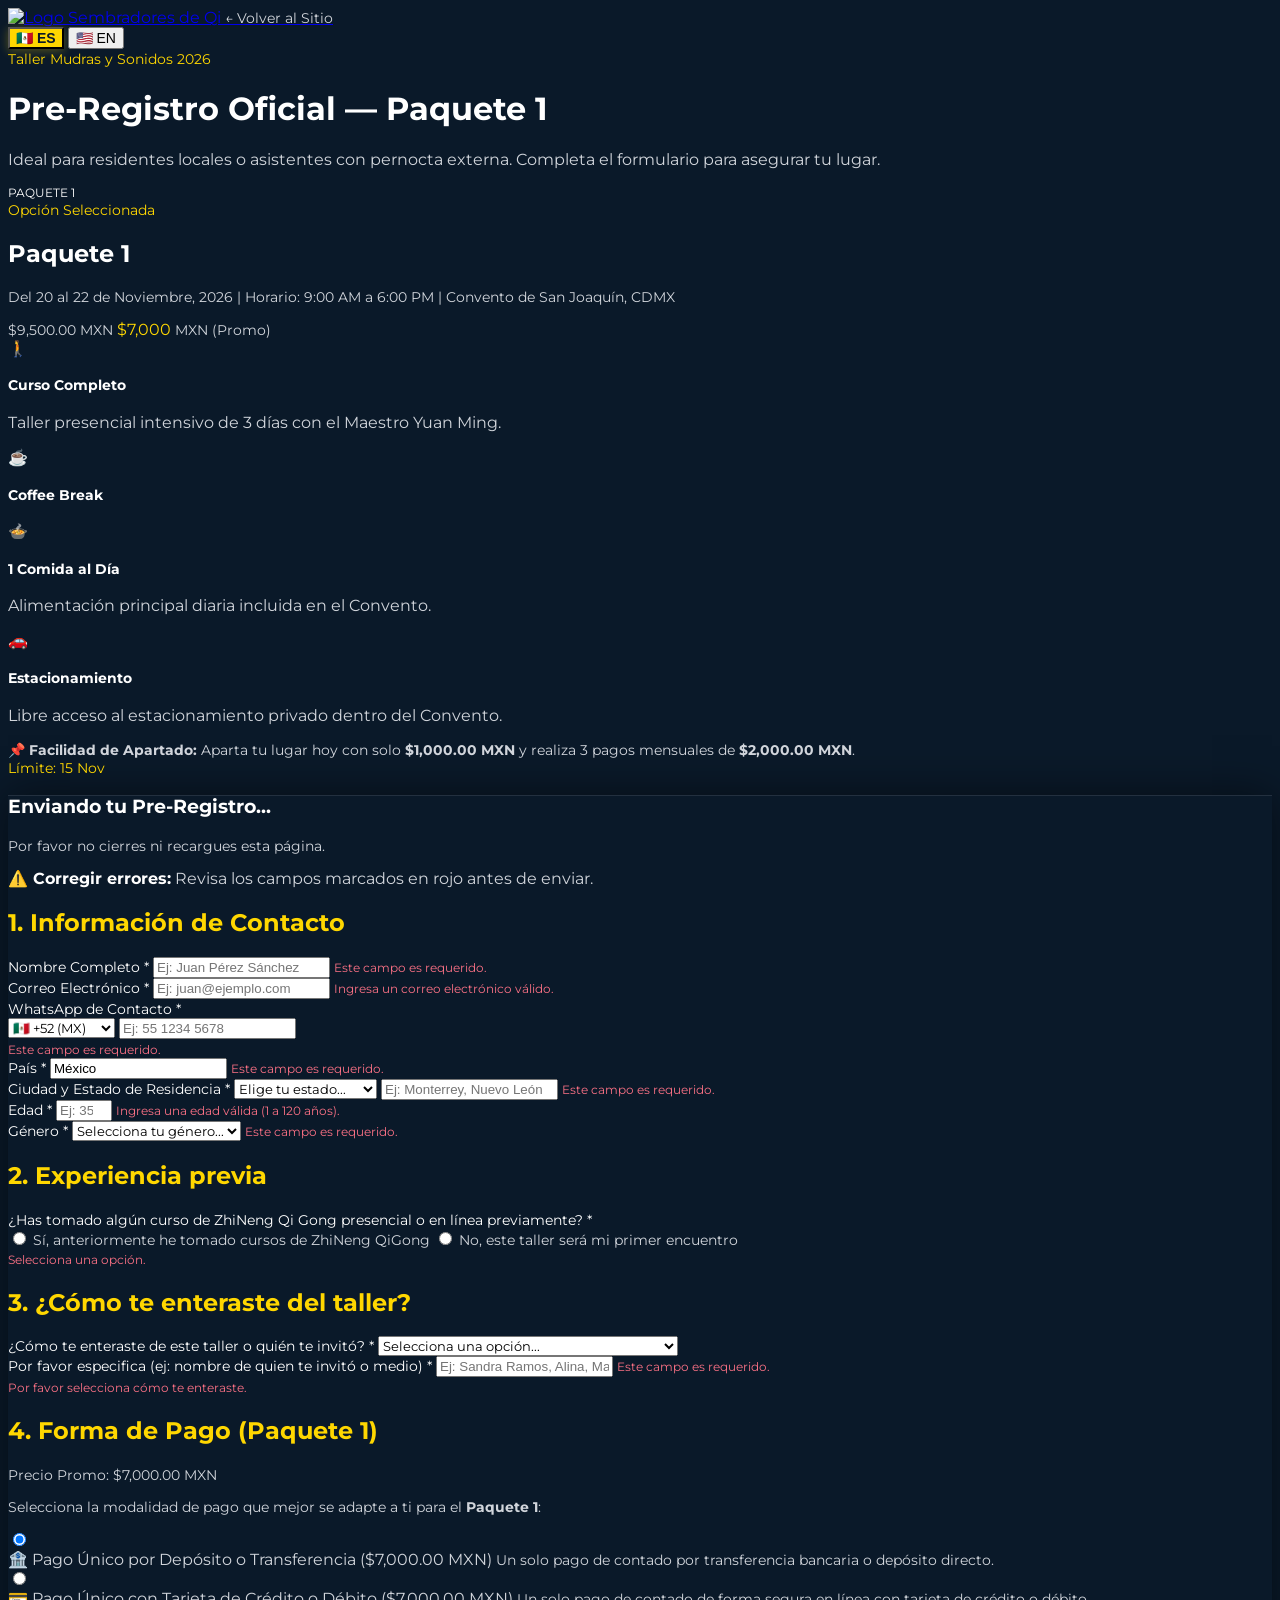
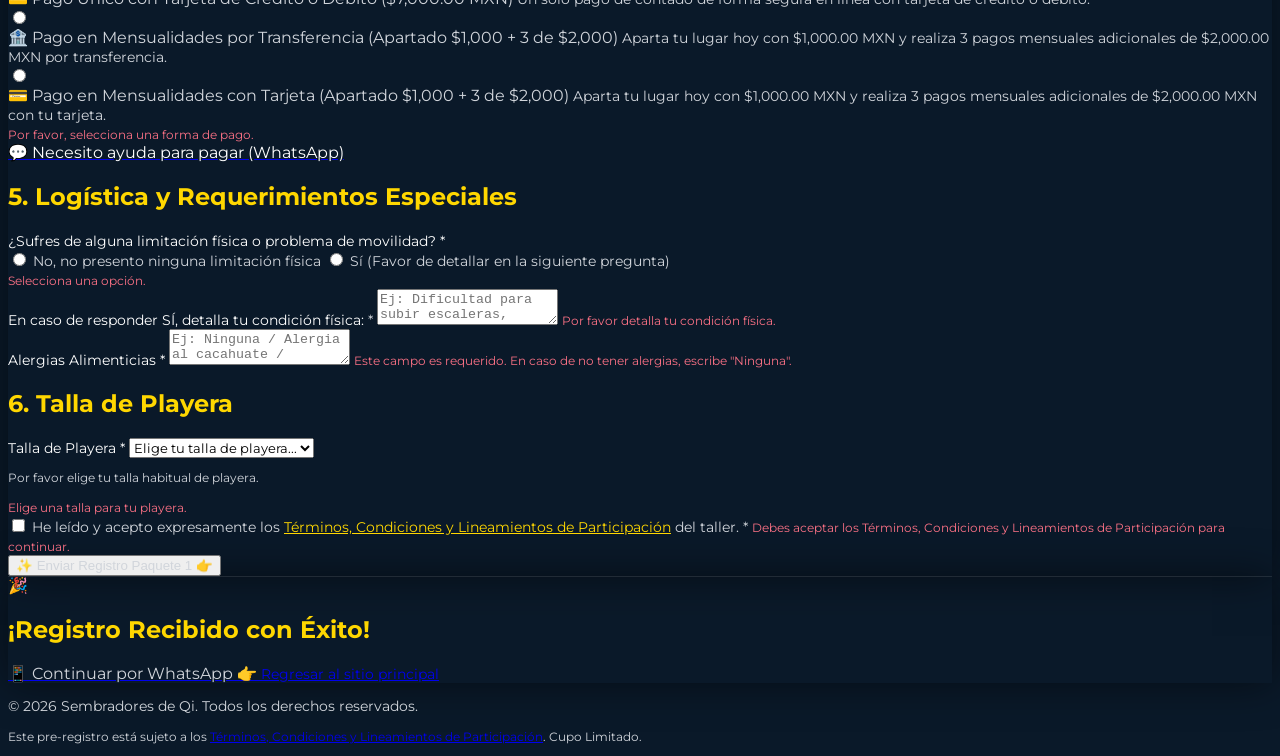
==== commit 96089c0b: "feat: add payment details card with CLABE clipboard functionality and introduce internationalization" ====
--- a/formulario-opcion-1.html
+++ b/formulario-opcion-1.html
@@ -152,7 +152,7 @@
                 <div>
                     <span data-i18n="card_selected" class="text-xs font-extrabold text-[#FFD700] uppercase tracking-wider">Opción Seleccionada</span>
                     <h2 class="text-2xl sm:text-3xl font-black text-white">Paquete 1</h2>
-                    <p data-i18n="card_date_venue" class="text-xs sm:text-sm text-gray-300 mt-1">Del 20 al 22 de Noviembre, 2026 | Convento de San Joaquín, CDMX</p>
+                    <p data-i18n="card_date_venue" class="text-xs sm:text-sm text-gray-300 mt-1">Del 20 al 22 de Noviembre, 2026 | Horario: 9:00 AM a 6:00 PM | Convento de San Joaquín, CDMX</p>
                 </div>
                 <div class="text-left md:text-right shrink-0">
                     <span class="text-xs text-gray-400 line-through block font-medium">$9,500.00 MXN</span>
@@ -223,14 +223,14 @@
                         <!-- Nombre Completo -->
                         <div class="space-y-2">
                             <label for="nombre" data-i18n="lbl_name" class="block text-xs font-bold text-gray-300 uppercase tracking-wider">Nombre Completo *</label>
-                            <input type="text" id="nombre" name="nombre" class="w-full bg-[#0a1929]/80 border border-white/10 rounded-xl p-3 text-sm text-white focus:outline-none focus:border-[#FFD700] transition" placeholder="Ej: Juan Pérez Sánchez">
+                            <input type="text" id="nombre" name="nombre" data-i18n-placeholder="ph_name" class="w-full bg-[#0a1929]/80 border border-white/10 rounded-xl p-3 text-sm text-white focus:outline-none focus:border-[#FFD700] transition" placeholder="Ej: Juan Pérez Sánchez">
                             <span data-i18n="err_required" class="error-msg text-[10px] text-rose-400 hidden">Este campo es requerido.</span>
                         </div>
 
                         <!-- Correo Electrónico -->
                         <div class="space-y-2">
                             <label for="email" data-i18n="lbl_email" class="block text-xs font-bold text-gray-300 uppercase tracking-wider">Correo Electrónico *</label>
-                            <input type="email" id="email" name="email" class="w-full bg-[#0a1929]/80 border border-white/10 rounded-xl p-3 text-sm text-white focus:outline-none focus:border-[#FFD700] transition" placeholder="Ej: juan@ejemplo.com">
+                            <input type="email" id="email" name="email" data-i18n-placeholder="ph_email" class="w-full bg-[#0a1929]/80 border border-white/10 rounded-xl p-3 text-sm text-white focus:outline-none focus:border-[#FFD700] transition" placeholder="Ej: juan@ejemplo.com">
                             <span data-i18n="err_email" class="error-msg text-[10px] text-rose-400 hidden">Ingresa un correo electrónico válido.</span>
                         </div>
                     </div>
@@ -268,9 +268,9 @@
                                     <option value="+351">🇵🇹 +351 (PT)</option>
                                     <option value="+61">🇦🇺 +61 (AU)</option>
                                     <option value="+974">🇶🇦 +974 (QA)</option>
-                                    <option value="otro">Otro</option>
+                                    <option value="otro" id="opt_code_other">Otro</option>
                                 </select>
-                                <input type="tel" id="whatsapp_num" name="whatsapp_num" class="flex-grow bg-[#0a1929]/80 border border-white/10 rounded-xl p-3 text-sm text-white focus:outline-none focus:border-[#FFD700] transition" placeholder="Ej: 55 1234 5678">
+                                <input type="tel" id="whatsapp_num" name="whatsapp_num" data-i18n-placeholder="ph_whatsapp" class="flex-grow bg-[#0a1929]/80 border border-white/10 rounded-xl p-3 text-sm text-white focus:outline-none focus:border-[#FFD700] transition" placeholder="Ej: 55 1234 5678">
                             </div>
                             <span data-i18n="err_required" class="error-msg text-[10px] text-rose-400 hidden">Este campo es requerido.</span>
                         </div>
@@ -278,7 +278,7 @@
                         <!-- País -->
                         <div class="space-y-2">
                             <label for="pais" data-i18n="lbl_country" class="block text-xs font-bold text-gray-300 uppercase tracking-wider">País *</label>
-                            <input type="text" id="pais" name="pais" class="w-full bg-[#0a1929]/80 border border-white/10 rounded-xl p-3 text-sm text-white focus:outline-none focus:border-[#FFD700] transition" placeholder="Ej: México" readonly>
+                            <input type="text" id="pais" name="pais" data-i18n-placeholder="ph_country" class="w-full bg-[#0a1929]/80 border border-white/10 rounded-xl p-3 text-sm text-white focus:outline-none focus:border-[#FFD700] transition" placeholder="Ej: México" readonly>
                             <span data-i18n="err_required" class="error-msg text-[10px] text-rose-400 hidden">Este campo es requerido.</span>
                         </div>
                     </div>
@@ -291,7 +291,7 @@
                         
                         <!-- Dynamic select for Mexico -->
                         <select id="residencia_select" title="Estado de Residencia" aria-label="Estado de Residencia" class="w-full bg-[#0a1929] border border-white/10 rounded-xl p-3 text-sm text-white focus:outline-none focus:border-[#FFD700] transition">
-                            <option value="" disabled selected>Elige tu estado...</option>
+                            <option value="" disabled selected id="opt_res_placeholder">Elige tu estado...</option>
                             <option value="Aguascalientes">Aguascalientes</option>
                             <option value="Baja California">Baja California</option>
                             <option value="Baja California Sur">Baja California Sur</option>
@@ -324,11 +324,11 @@
                             <option value="Veracruz">Veracruz</option>
                             <option value="Yucatán">Yucatán</option>
                             <option value="Zacatecas">Zacatecas</option>
-                            <option value="Otro">Otro (Escribir...)</option>
+                            <option value="Otro" id="opt_res_other">Otro (Escribir...)</option>
                         </select>
                         
                         <!-- Text input for typing city/state -->
-                        <input type="text" id="residencia_text" class="w-full bg-[#0a1929]/80 border border-white/10 rounded-xl p-3 text-sm text-white focus:outline-none focus:border-[#FFD700] transition hidden" placeholder="Ej: Monterrey, Nuevo León">
+                        <input type="text" id="residencia_text" data-i18n-placeholder="ph_residence" class="w-full bg-[#0a1929]/80 border border-white/10 rounded-xl p-3 text-sm text-white focus:outline-none focus:border-[#FFD700] transition hidden" placeholder="Ej: Monterrey, Nuevo León">
                         
                         <span data-i18n="err_required" class="error-msg text-[10px] text-rose-400 hidden">Este campo es requerido.</span>
                     </div>
@@ -337,7 +337,7 @@
                         <!-- Edad -->
                         <div class="space-y-2">
                             <label for="edad" data-i18n="lbl_age" class="block text-xs font-bold text-gray-300 uppercase tracking-wider">Edad *</label>
-                            <input type="number" id="edad" name="edad" min="1" max="120" class="w-full bg-[#0a1929]/80 border border-white/10 rounded-xl p-3 text-sm text-white focus:outline-none focus:border-[#FFD700] transition" placeholder="Ej: 35">
+                            <input type="number" id="edad" name="edad" min="1" max="120" data-i18n-placeholder="ph_age" class="w-full bg-[#0a1929]/80 border border-white/10 rounded-xl p-3 text-sm text-white focus:outline-none focus:border-[#FFD700] transition" placeholder="Ej: 35">
                             <span data-i18n="err_age" class="error-msg text-[10px] text-rose-400 hidden">Ingresa una edad válida (1 a 120 años).</span>
                         </div>
 
@@ -345,7 +345,7 @@
                         <div class="space-y-2">
                             <label for="genero" data-i18n="lbl_gender" class="block text-xs font-bold text-gray-300 uppercase tracking-wider">Género *</label>
                             <select id="genero" name="genero" class="w-full bg-[#0a1929] border border-white/10 rounded-xl p-3 text-sm text-white focus:outline-none focus:border-[#FFD700] transition">
-                                <option value="" disabled selected>Selecciona tu género...</option>
+                                <option value="" disabled selected id="opt_gen_placeholder">Selecciona tu género...</option>
                                 <option value="Femenino" id="opt_gen_fem">Femenino</option>
                                 <option value="Masculino" id="opt_gen_masc">Masculino</option>
                                 <option value="Otro" id="opt_gen_other">Otro</option>
@@ -396,7 +396,7 @@
                         <!-- Text input for typing who/what -->
                         <div id="referencia_detalle_container" class="space-y-2 hidden">
                             <label id="referencia_detalle_label" for="referencia_detalle" data-i18n="lbl_referral_detail" class="block text-xs font-bold text-gray-300 uppercase tracking-wider">Por favor especifica (ej: nombre de quien te invitó o medio) *</label>
-                            <input type="text" id="referencia_detalle" class="w-full bg-[#0a1929]/80 border border-white/10 rounded-xl p-3 text-sm text-white focus:outline-none focus:border-[#FFD700] transition" placeholder="Ej: Sandra Ramos, Alina, Mary Carmen, Felipe, etc.">
+                            <input type="text" id="referencia_detalle" data-i18n-placeholder="ph_ref_detail" class="w-full bg-[#0a1929]/80 border border-white/10 rounded-xl p-3 text-sm text-white focus:outline-none focus:border-[#FFD700] transition" placeholder="Ej: Sandra Ramos, Alina, Mary Carmen, Felipe, etc.">
                             <span data-i18n="err_required" class="error-msg text-[10px] text-rose-400 hidden">Este campo es requerido.</span>
                         </div>
                         
@@ -496,14 +496,14 @@
                     <!-- Detalle Movilidad -->
                     <div class="space-y-2">
                         <label for="movilidad_detalle" data-i18n-html="lbl_mob_detail" class="block text-xs font-bold text-gray-300 uppercase tracking-wider">En caso de responder SÍ, detalla tu condición física: <span id="movilidad_detalle_asterisk" class="hidden text-rose-500">*</span></label>
-                        <textarea id="movilidad_detalle" name="movilidad_detalle" rows="2" class="w-full bg-[#0a1929]/80 border border-white/10 rounded-xl p-3 text-sm text-white focus:outline-none focus:border-[#FFD700] transition" placeholder="Ej: Dificultad para subir escaleras, prótesis, etc."></textarea>
+                        <textarea id="movilidad_detalle" name="movilidad_detalle" rows="2" data-i18n-placeholder="ph_mob_detail" class="w-full bg-[#0a1929]/80 border border-white/10 rounded-xl p-3 text-sm text-white focus:outline-none focus:border-[#FFD700] transition" placeholder="Ej: Dificultad para subir escaleras, prótesis, etc."></textarea>
                         <span data-i18n="err_mob_detail" class="error-msg text-[10px] text-rose-400 hidden">Por favor detalla tu condición física.</span>
                     </div>
 
                     <!-- Restricciones Alimenticias -->
                     <div class="space-y-2">
                         <label for="alergias" data-i18n="lbl_allergies" class="block text-xs font-bold text-gray-300 uppercase tracking-wider">Alergias Alimenticias *</label>
-                        <textarea id="alergias" name="alergias" rows="2" class="w-full bg-[#0a1929]/80 border border-white/10 rounded-xl p-3 text-sm text-white focus:outline-none focus:border-[#FFD700] transition" placeholder="Ej: Ninguna / Alergia al cacahuate / Intolerante al gluten..."></textarea>
+                        <textarea id="alergias" name="alergias" rows="2" data-i18n-placeholder="ph_allergies" class="w-full bg-[#0a1929]/80 border border-white/10 rounded-xl p-3 text-sm text-white focus:outline-none focus:border-[#FFD700] transition" placeholder="Ej: Ninguna / Alergia al cacahuate / Intolerante al gluten..."></textarea>
                         <span data-i18n="err_allergies" class="error-msg text-[10px] text-rose-400 hidden">Este campo es requerido. En caso de no tener alergias, escribe "Ninguna".</span>
                     </div>
                 </div>
@@ -590,7 +590,7 @@
                 form_title: "Pre-Registro Oficial — Paquete 1",
                 form_subtitle: "Ideal para residentes locales o asistentes con pernocta externa. Completa el formulario para asegurar tu lugar.",
                 card_selected: "Opción Seleccionada",
-                card_date_venue: "Del 20 al 22 de Noviembre, 2026 | Convento de San Joaquín, CDMX",
+                card_date_venue: "Del 20 al 22 de Noviembre, 2026 | Horario: 9:00 AM a 6:00 PM | Convento de San Joaquín, CDMX",
                 card_promo: " MXN (Promo)",
                 feat_course_title: "Curso Completo",
                 feat_course_desc: "Taller presencial intensivo de 3 días con el Maestro Yuan Ming.",
@@ -607,12 +607,24 @@
                 error_banner_desc: "Revisa los campos marcados en rojo antes de enviar.",
                 sec1_title: "1. Información de Contacto",
                 lbl_name: "Nombre Completo *",
+                ph_name: "Ej: Juan Pérez Sánchez",
                 lbl_email: "Correo Electrónico *",
+                ph_email: "Ej: juan@ejemplo.com",
                 lbl_whatsapp: "WhatsApp de Contacto *",
+                ph_whatsapp: "Ej: 55 1234 5678",
+                opt_code_other: "Otro",
                 lbl_country: "País *",
+                ph_country: "Ej: México",
+                ph_country_free: "Escribe tu país",
                 lbl_residence: "Ciudad y Estado de Residencia *",
+                opt_res_placeholder: "Elige tu estado...",
+                opt_res_other: "Otro (Escribir...)",
+                ph_residence: "Ej: Monterrey, Nuevo León",
+                ph_residence_free: "Escribe tu ciudad y estado",
                 lbl_age: "Edad *",
+                ph_age: "Ej: 35",
                 lbl_gender: "Género *",
+                opt_gen_placeholder: "Selecciona tu género...",
                 opt_gen_fem: "Femenino",
                 opt_gen_masc: "Masculino",
                 opt_gen_other: "Otro",
@@ -630,6 +642,7 @@
                 opt_ref_web: "Página web oficial (sembradoresdeqi.com)",
                 opt_ref_other: "Otro (especificar...)",
                 lbl_referral_detail: "Por favor especifica (ej: nombre de quien te invitó o medio) *",
+                ph_ref_detail: "Ej: Sandra Ramos, Alina, Mary Carmen, Felipe, etc.",
                 sec4_title: "4. Forma de Pago (Paquete 1)",
                 sec4_promo_badge: "Precio Promo: $7,000.00 MXN",
                 sec4_instructions: "Selecciona la modalidad de pago que mejor se adapte a ti para el <strong>Paquete 1</strong>:",
@@ -647,7 +660,9 @@
                 opt_mob_no: "No, no presento ninguna limitación física",
                 opt_mob_yes: "Sí (Favor de detallar en la siguiente pregunta)",
                 lbl_mob_detail: "En caso de responder SÍ, detalla tu condición física: <span id=\"movilidad_detalle_asterisk\" class=\"hidden text-rose-500\">*</span>",
+                ph_mob_detail: "Ej: Dificultad para subir escaleras, prótesis, etc.",
                 lbl_allergies: "Alergias Alimenticias *",
+                ph_allergies: "Ej: Ninguna / Alergia al cacahuate / Intolerante al gluten...",
                 sec6_title: "6. Talla de Playera",
                 lbl_shirt: "Talla de Playera *",
                 opt_shirt_placeholder: "Elige tu talla de playera...",
@@ -681,7 +696,7 @@
                 form_title: "Official Pre-Registration — Package 1",
                 form_subtitle: "Ideal for local residents or attendees with external lodging. Complete the form to secure your spot.",
                 card_selected: "Selected Option",
-                card_date_venue: "November 20 - 22, 2026 | San Joaquín Convent, Mexico City",
+                card_date_venue: "November 20 - 22, 2026 | Schedule: 9:00 AM to 6:00 PM | San Joaquín Convent, Mexico City",
                 card_promo: " MXN (Promo)",
                 feat_course_title: "Full Workshop",
                 feat_course_desc: "Intensive 3-day in-person workshop with Teacher Yuan Ming.",
@@ -698,12 +713,24 @@
                 error_banner_desc: "Check the fields highlighted in red before submitting.",
                 sec1_title: "1. Contact Information",
                 lbl_name: "Full Name *",
+                ph_name: "e.g., John Smith",
                 lbl_email: "Email Address *",
+                ph_email: "e.g., john@example.com",
                 lbl_whatsapp: "Contact WhatsApp *",
+                ph_whatsapp: "e.g., 55 1234 5678",
+                opt_code_other: "Other",
                 lbl_country: "Country *",
+                ph_country: "e.g., Mexico",
+                ph_country_free: "Type your country",
                 lbl_residence: "City & State of Residence *",
+                opt_res_placeholder: "Choose your state...",
+                opt_res_other: "Other (Type...)",
+                ph_residence: "e.g., Los Angeles, California",
+                ph_residence_free: "Type your city and state",
                 lbl_age: "Age *",
+                ph_age: "e.g., 35",
                 lbl_gender: "Gender *",
+                opt_gen_placeholder: "Select your gender...",
                 opt_gen_fem: "Female",
                 opt_gen_masc: "Male",
                 opt_gen_other: "Other",
@@ -721,6 +748,7 @@
                 opt_ref_web: "Official Website (sembradoresdeqi.com)",
                 opt_ref_other: "Other (specify...)",
                 lbl_referral_detail: "Please specify (e.g., name of person who invited you or media) *",
+                ph_ref_detail: "e.g., Sandra Ramos, Alina, Mary Carmen, Felipe, etc.",
                 sec4_title: "4. Payment Method (Package 1)",
                 sec4_promo_badge: "Promo Rate: $7,000.00 MXN",
                 sec4_instructions: "Select the payment option that best fits your preference for <strong>Package 1</strong>:",
@@ -738,7 +766,9 @@
                 opt_mob_no: "No, I do not have any physical limitations",
                 opt_mob_yes: "Yes (Please provide details in the next field)",
                 lbl_mob_detail: "If YES, please detail your physical condition: <span id=\"movilidad_detalle_asterisk\" class=\"hidden text-rose-500\">*</span>",
+                ph_mob_detail: "e.g., Difficulty climbing stairs, prosthetics, etc.",
                 lbl_allergies: "Food Allergies *",
+                ph_allergies: "e.g., None / Peanut allergy / Gluten intolerance...",
                 sec6_title: "6. T-Shirt Size",
                 lbl_shirt: "T-Shirt Size *",
                 opt_shirt_placeholder: "Choose your T-shirt size...",
@@ -796,7 +826,19 @@
                 }
             });
 
+            document.querySelectorAll('[data-i18n-placeholder]').forEach(el => {
+                const key = el.getAttribute('data-i18n-placeholder');
+                if (dict[key]) {
+                    el.setAttribute('placeholder', dict[key]);
+                }
+            });
+
             // Update Option Text in Selects
+            if (document.getElementById('opt_code_other')) document.getElementById('opt_code_other').textContent = dict.opt_code_other;
+            if (document.getElementById('opt_res_placeholder')) document.getElementById('opt_res_placeholder').textContent = dict.opt_res_placeholder;
+            if (document.getElementById('opt_res_other')) document.getElementById('opt_res_other').textContent = dict.opt_res_other;
+
+            if (document.getElementById('opt_gen_placeholder')) document.getElementById('opt_gen_placeholder').textContent = dict.opt_gen_placeholder;
             if (document.getElementById('opt_gen_fem')) document.getElementById('opt_gen_fem').textContent = dict.opt_gen_fem;
             if (document.getElementById('opt_gen_masc')) document.getElementById('opt_gen_masc').textContent = dict.opt_gen_masc;
             if (document.getElementById('opt_gen_other')) document.getElementById('opt_gen_other').textContent = dict.opt_gen_other;
@@ -814,6 +856,24 @@
             if (document.getElementById('opt_shirt_m')) document.getElementById('opt_shirt_m').textContent = dict.opt_shirt_m;
             if (document.getElementById('opt_shirt_l')) document.getElementById('opt_shirt_l').textContent = dict.opt_shirt_l;
             if (document.getElementById('opt_shirt_xl')) document.getElementById('opt_shirt_xl').textContent = dict.opt_shirt_xl;
+
+            // Country & residence dynamic placeholders and labels
+            const paisCodigoSelect = document.getElementById('pais_codigo');
+            const paisInput = document.getElementById('pais');
+            const residenciaSelect = document.getElementById('residencia_select');
+            const residenciaText = document.getElementById('residencia_text');
+            if (paisCodigoSelect && paisInput) {
+                if (paisCodigoSelect.value === '+52') {
+                    paisInput.value = (lang === 'en') ? 'Mexico' : 'México';
+                } else if (paisCodigoSelect.value === 'otro') {
+                    paisInput.placeholder = dict.ph_country_free;
+                }
+            }
+            if (residenciaSelect && residenciaText) {
+                if (residenciaSelect.value === 'Otro' || residenciaSelect.classList.contains('hidden')) {
+                    residenciaText.placeholder = (residenciaSelect.value === 'Otro') ? dict.ph_residence_free : dict.ph_residence;
+                }
+            }
 
             // Help WhatsApp link
             const helpWa = document.getElementById('help-wa-btn');
@@ -1056,6 +1116,39 @@
             });
         }
 
+        function copyClabeToClipboard(btn) {
+            const clabe = "722969010920226920";
+            if (navigator.clipboard && navigator.clipboard.writeText) {
+                navigator.clipboard.writeText(clabe).then(() => {
+                    mostrarFeedbackCopiado(btn);
+                }).catch(() => {
+                    fallbackCopiarClabe(clabe, btn);
+                });
+            } else {
+                fallbackCopiarClabe(clabe, btn);
+            }
+        }
+
+        function mostrarFeedbackCopiado(btn) {
+            const originalText = btn.innerHTML;
+            btn.innerHTML = "✅ ¡Copiada!";
+            btn.classList.add("bg-[#FFD700]", "text-[#0a1929]");
+            setTimeout(() => {
+                btn.innerHTML = originalText;
+                btn.classList.remove("bg-[#FFD700]", "text-[#0a1929]");
+            }, 2500);
+        }
+
+        function fallbackCopiarClabe(texto, btn) {
+            const temp = document.createElement("textarea");
+            temp.value = texto;
+            document.body.appendChild(temp);
+            temp.select();
+            document.execCommand("copy");
+            document.body.removeChild(temp);
+            mostrarFeedbackCopiado(btn);
+        }
+
         function handleSuccess(data) {
             loader.classList.add('hidden');
             formWrapper.classList.add('hidden');
@@ -1072,25 +1165,69 @@
             let isApartado = data.modalidad.includes('apartado');
             const isEn = (currentLang === 'en');
             
-            const transferDetailsHtml = isEn ? `
-                <div class="bg-[#0a1929] rounded-2xl p-6 border border-white/10 text-left space-y-3 shadow-lg">
-                    <h3 class="text-base sm:text-lg font-bold text-[#FFD700] uppercase tracking-wider border-b border-white/10 pb-2 flex items-center gap-2"><span>🏦</span> Wire Transfer / Deposit Details</h3>
-                    <p class="text-sm sm:text-base text-gray-200 leading-relaxed">
-                        Thank you for your registration! To complete your enrollment for <strong>Package 1</strong>, <strong>the bank account details to complete your deposit or wire transfer will be provided to you via WhatsApp message</strong>.
+            const emailNoticeHtml = isEn ? `
+                <div class="bg-[#132f4c] border border-emerald-500/40 rounded-2xl p-4 text-emerald-300 text-xs sm:text-sm flex items-center justify-center gap-3 shadow-lg mb-4">
+                    <span class="text-2xl">📧</span>
+                    <span class="text-left">We have sent a confirmation email to <strong class="text-white">${data.email}</strong> with your full registration summary. (Please check your Spam folder if needed).</span>
+                </div>
+            ` : `
+                <div class="bg-[#132f4c] border border-emerald-500/40 rounded-2xl p-4 text-emerald-300 text-xs sm:text-sm flex items-center justify-center gap-3 shadow-lg mb-4">
+                    <span class="text-2xl">📧</span>
+                    <span class="text-left">Hemos enviado un correo de confirmación a <strong class="text-white">${data.email}</strong> con el resumen de tu registro. (Revisa tu carpeta de Spam o Promociones si no lo ves).</span>
+                </div>
+            `;
+
+            const getTransferCard = (amount) => isEn ? `
+                <div class="bg-[#0a1929] rounded-2xl p-6 border-2 border-[#FFD700]/50 text-left space-y-4 shadow-xl">
+                    <div class="flex flex-col sm:flex-row sm:items-center justify-between gap-2 border-b border-white/10 pb-3">
+                        <h3 class="text-base sm:text-lg font-bold text-[#FFD700] uppercase tracking-wider flex items-center gap-2"><span>🏦</span> Wire Transfer / Deposit Details</h3>
+                        <span class="text-xs bg-[#132f4c] text-emerald-300 px-3 py-1 rounded-full font-bold border border-emerald-500/30">Amount: ${amount}</span>
+                    </div>
+                    <p class="text-xs sm:text-sm text-gray-300 leading-relaxed">
+                        Please complete your payment or wire transfer using the following official bank details:
                     </p>
-                    <p class="text-sm sm:text-base text-gray-300 leading-relaxed">
-                        Please click the button below to open WhatsApp and request the account details from Felipe to finalize your payment.
+                    <div class="bg-[#132f4c]/70 p-4 rounded-xl space-y-2.5 border border-white/10 text-xs sm:text-sm">
+                        <div class="flex justify-between border-b border-white/5 pb-1.5"><span class="text-gray-400 font-medium">Bank / Institution:</span><span class="font-bold text-white">Mercado Pago W</span></div>
+                        <div class="flex justify-between border-b border-white/5 pb-1.5"><span class="text-gray-400 font-medium">Beneficiary:</span><span class="font-bold text-white">Felipe de Jesus Beltran Chin</span></div>
+                        <div class="flex flex-col sm:flex-row justify-between sm:items-center gap-2 border-b border-white/5 pb-1.5">
+                            <span class="text-gray-400 font-medium">CLABE:</span>
+                            <div class="flex items-center gap-2">
+                                <span class="font-black text-[#FFD700] text-sm sm:text-base tracking-wider">722969010920226920</span>
+                                <button type="button" onclick="copyClabeToClipboard(this)" class="px-3 py-1 bg-[#0a1929] hover:bg-[#FFD700] hover:text-[#0a1929] text-xs text-gray-300 font-bold rounded-lg border border-white/20 transition cursor-pointer shadow-sm">📋 Copy CLABE</button>
+                            </div>
+                        </div>
+                        <div class="flex justify-between pt-1"><span class="text-gray-400 font-medium">Concept / Reference:</span><span class="text-gray-200 font-semibold">Taller - ${data.nombre}</span></div>
+                    </div>
+                    <div class="bg-emerald-950/40 border border-emerald-500/30 p-3.5 rounded-xl text-xs text-emerald-200 flex items-start gap-2">
+                        <span>✅</span>
+                        <span><strong>Next step:</strong> Once you make your transfer, please send your payment receipt via WhatsApp using the button below or reply to the confirmation email.</span>
+                    </div>
+                </div>
+            ` : `
+                <div class="bg-[#0a1929] rounded-2xl p-6 border-2 border-[#FFD700]/50 text-left space-y-4 shadow-xl">
+                    <div class="flex flex-col sm:flex-row sm:items-center justify-between gap-2 border-b border-white/10 pb-3">
+                        <h3 class="text-base sm:text-lg font-bold text-[#FFD700] uppercase tracking-wider flex items-center gap-2"><span>🏦</span> Datos Oficiales para Transferencia o Depósito</h3>
+                        <span class="text-xs bg-[#132f4c] text-emerald-300 px-3 py-1 rounded-full font-bold border border-emerald-500/30">Monto: ${amount}</span>
+                    </div>
+                    <p class="text-xs sm:text-sm text-gray-300 leading-relaxed">
+                        Por favor realiza tu transferencia o depósito a la cuenta bancaria oficial:
                     </p>
-                </div>
-            ` : `
-                <div class="bg-[#0a1929] rounded-2xl p-6 border border-white/10 text-left space-y-3 shadow-lg">
-                    <h3 class="text-base sm:text-lg font-bold text-[#FFD700] uppercase tracking-wider border-b border-white/10 pb-2 flex items-center gap-2"><span>🏦</span> Datos de Transferencia o Depósito</h3>
-                    <p class="text-sm sm:text-base text-gray-200 leading-relaxed">
-                        ¡Muchas gracias por tu registro! Para completar tu inscripción al <strong>Paquete 1</strong>, <strong>los datos de la cuenta bancaria para realizar tu depósito o transferencia te serán proporcionados por mensaje de WhatsApp</strong>.
-                    </p>
-                    <p class="text-sm sm:text-base text-gray-300 leading-relaxed">
-                        Por favor, haz clic en el botón de abajo para abrir WhatsApp y solicitar a Felipe los detalles de la cuenta de depósito para realizar tu pago.
-                    </p>
+                    <div class="bg-[#132f4c]/70 p-4 rounded-xl space-y-2.5 border border-white/10 text-xs sm:text-sm">
+                        <div class="flex justify-between border-b border-white/5 pb-1.5"><span class="text-gray-400 font-medium">Banco / Institución:</span><span class="font-bold text-white">Mercado Pago W</span></div>
+                        <div class="flex justify-between border-b border-white/5 pb-1.5"><span class="text-gray-400 font-medium">Beneficiario:</span><span class="font-bold text-white">Felipe de Jesus Beltran Chin</span></div>
+                        <div class="flex flex-col sm:flex-row justify-between sm:items-center gap-2 border-b border-white/5 pb-1.5">
+                            <span class="text-gray-400 font-medium">CLABE:</span>
+                            <div class="flex items-center gap-2">
+                                <span class="font-black text-[#FFD700] text-sm sm:text-base tracking-wider">722969010920226920</span>
+                                <button type="button" onclick="copyClabeToClipboard(this)" class="px-3 py-1 bg-[#0a1929] hover:bg-[#FFD700] hover:text-[#0a1929] text-xs text-gray-300 font-bold rounded-lg border border-white/20 transition cursor-pointer shadow-sm">📋 Copiar CLABE</button>
+                            </div>
+                        </div>
+                        <div class="flex justify-between pt-1"><span class="text-gray-400 font-medium">Concepto / Motivo:</span><span class="text-gray-200 font-semibold">Taller - ${data.nombre}</span></div>
+                    </div>
+                    <div class="bg-emerald-950/40 border border-emerald-500/30 p-3.5 rounded-xl text-xs text-emerald-200 flex items-start gap-2">
+                        <span>✅</span>
+                        <span><strong>Paso indispensable:</strong> Una vez hecha tu transferencia, envía tu comprobante a Felipe por WhatsApp con el botón de abajo o responde a tu correo de confirmación.</span>
+                    </div>
                 </div>
             `;
 
@@ -1099,16 +1236,16 @@
                     introHtml = isEn 
                         ? `<p class="text-base sm:text-lg text-gray-200 max-w-xl mx-auto leading-relaxed">You have chosen the full single payment for <strong>Package 1 ($7,000.00 MXN)</strong> via wire transfer.</p>`
                         : `<p class="text-base sm:text-lg text-gray-200 max-w-xl mx-auto leading-relaxed">Has elegido realizar el pago total de contado del <strong>Paquete 1 ($7,000.00 MXN)</strong> por transferencia bancaria.</p>`;
-                    detailsHtml = transferDetailsHtml;
+                    detailsHtml = emailNoticeHtml + getTransferCard('$7,000.00 MXN');
                     waMessage = isEn
-                        ? `Hello Felipe, I just registered for the Mudras & Sounds Workshop 2026 (Package 1 - $7,000.00 MXN). I chose wire transfer/deposit and would like to request the bank account details. My name is ${data.nombre}.`
-                        : `Hola Felipe, acabo de registrarme para el Taller de Mudras y Sonidos 2026 en el Paquete 1 ($7,000.00 MXN). Elegí la opción de depósito o transferencia bancaria y me gustaría solicitar los datos de la cuenta para realizar mi pago. Mi nombre es ${data.nombre}.`;
-                    waButtonText.textContent = isEn ? '📱 Request Bank Account via WhatsApp' : '📱 Solicitar Datos de Cuenta por WhatsApp';
+                        ? `Hello Felipe, I just registered for the Mudras & Sounds Workshop 2026 (Package 1 - $7,000.00 MXN). I completed my wire transfer and here is my receipt. My name is ${data.nombre}.`
+                        : `Hola Felipe, acabo de registrarme para el Taller de Mudras y Sonidos 2026 en el Paquete 1 ($7,000.00 MXN). Realicé mi transferencia por el pago total y aquí te comparto mi comprobante. Mi nombre es ${data.nombre}.`;
+                    waButtonText.textContent = isEn ? '📱 Send Payment Receipt via WhatsApp' : '📱 Enviar Comprobante por WhatsApp';
                 } else if (data.metodo_pago === 'Tarjeta') {
                     introHtml = isEn
                         ? `<p class="text-base sm:text-lg text-gray-200 max-w-xl mx-auto leading-relaxed">You have chosen the full single payment for <strong>Package 1 ($7,000.00 MXN)</strong> with card.</p>`
                         : `<p class="text-base sm:text-lg text-gray-200 max-w-xl mx-auto leading-relaxed">Has elegido realizar el pago total del <strong>Paquete 1 ($7,000.00 MXN)</strong> con tarjeta.</p>`;
-                    detailsHtml = isEn ? `
+                    detailsHtml = emailNoticeHtml + (isEn ? `
                         <div class="bg-[#0a1929] rounded-2xl p-6 border border-white/10 text-left space-y-4 shadow-lg">
                             <h3 class="text-base sm:text-lg font-bold text-[#FFD700] uppercase tracking-wider border-b border-white/10 pb-2 flex items-center gap-2"><span>💳</span> Secure Payment Link</h3>
                             <p class="text-sm sm:text-base text-gray-300">Click the button below to pay the total amount of **$7,000.00 MXN** with your credit or debit card:</p>
@@ -1124,7 +1261,7 @@
                                 <a href="https://mpago.li/2zMcZ3N" target="_blank" rel="noopener" class="inline-flex items-center justify-center bg-[#009ee3] hover:bg-[#007ec1] text-white font-extrabold text-xs uppercase tracking-wider px-8 py-3.5 rounded-xl transition shadow-md">Pagar con Mercado Pago ($7,000.00 MXN) 👉</a>
                             </div>
                         </div>
-                    `;
+                    `);
                     waMessage = isEn
                         ? `Hello Felipe, I just registered for the Mudras & Sounds Workshop 2026. I made my card payment for Package 1 ($7,000.00 MXN) and here is my receipt. My name is ${data.nombre}.`
                         : `Hola Felipe, acabo de registrarme para el Taller de Mudras y Sonidos 2026. Realicé mi pago de contado con tarjeta para el Paquete 1 ($7,000.00 MXN) y aquí te comparto mi comprobante. Mi nombre es ${data.nombre}.`;
@@ -1135,16 +1272,16 @@
                     introHtml = isEn
                         ? `<p class="text-base sm:text-lg text-gray-200 max-w-xl mx-auto leading-relaxed">You have chosen the deposit option for <strong>Package 1 ($1,000.00 MXN deposit)</strong> via wire transfer.</p>`
                         : `<p class="text-base sm:text-lg text-gray-200 max-w-xl mx-auto leading-relaxed">Has elegido realizar el pago de apartado del <strong>Paquete 1 ($1,000.00 MXN)</strong> por transferencia bancaria.</p>`;
-                    detailsHtml = transferDetailsHtml;
+                    detailsHtml = emailNoticeHtml + getTransferCard('$1,000.00 MXN (Apartado)');
                     waMessage = isEn
-                        ? `Hello Felipe, I just registered for the Mudras & Sounds Workshop 2026. I chose the deposit plan for Package 1 ($1,000.00 MXN deposit) and would like the bank account details to complete it. My name is ${data.nombre}.`
-                        : `Hola Felipe, acabo de registrarme para el Taller de Mudras y Sonidos 2026. Elegí realizar el apartado por transferencia para el Paquete 1 ($1,000.00 MXN de apartado) y me gustaría solicitar los datos de la cuenta para realizar mi pago. Mi nombre es ${data.nombre}.`;
-                    waButtonText.textContent = isEn ? '📱 Request Bank Account via WhatsApp' : '📱 Solicitar Datos de Cuenta por WhatsApp';
+                        ? `Hello Felipe, I just registered for the Mudras & Sounds Workshop 2026. I made my wire transfer deposit for Package 1 ($1,000.00 MXN) and here is my receipt. My name is ${data.nombre}.`
+                        : `Hola Felipe, acabo de registrarme para el Taller de Mudras y Sonidos 2026. Realicé mi transferencia de apartado para el Paquete 1 ($1,000.00 MXN) y aquí te comparto mi comprobante. Mi nombre es ${data.nombre}.`;
+                    waButtonText.textContent = isEn ? '📱 Send Payment Receipt via WhatsApp' : '📱 Enviar Comprobante por WhatsApp';
                 } else if (data.metodo_pago === 'Tarjeta') {
                     introHtml = isEn
                         ? `<p class="text-base sm:text-lg text-gray-200 max-w-xl mx-auto leading-relaxed">You have chosen the deposit option for <strong>Package 1 ($1,000.00 MXN deposit)</strong> with card.</p>`
                         : `<p class="text-base sm:text-lg text-gray-200 max-w-xl mx-auto leading-relaxed">Has elegido realizar el apartado del <strong>Paquete 1 ($1,000.00 MXN)</strong> con tarjeta.</p>`;
-                    detailsHtml = isEn ? `
+                    detailsHtml = emailNoticeHtml + (isEn ? `
                         <div class="bg-[#0a1929] rounded-2xl p-6 border border-white/10 text-left space-y-4 shadow-lg">
                             <h3 class="text-base sm:text-lg font-bold text-[#FFD700] uppercase tracking-wider border-b border-white/10 pb-2 flex items-center gap-2"><span>💳</span> Secure Payment Link</h3>
                             <p class="text-sm sm:text-base text-gray-300">Click the button below to pay your **$1,000.00 MXN** deposit with your credit or debit card:</p>
@@ -1160,7 +1297,7 @@
                                 <a href="https://mpago.li/1fFzgkP" target="_blank" rel="noopener" class="inline-flex items-center justify-center bg-[#009ee3] hover:bg-[#007ec1] text-white font-extrabold text-xs uppercase tracking-wider px-8 py-3.5 rounded-xl transition shadow-md">Apartar con Mercado Pago ($1,000.00 MXN) 👉</a>
                             </div>
                         </div>
-                    `;
+                    `);
                     waMessage = isEn
                         ? `Hello Felipe, I just registered for the Mudras & Sounds Workshop 2026. I completed my $1,000.00 MXN card deposit for Package 1 and here is my receipt. My name is ${data.nombre}.`
                         : `Hola Felipe, acabo de registrarme para el Taller de Mudras y Sonidos 2026. Realicé el pago de apartado con tarjeta para el Paquete 1 ($1,000.00 MXN) y aquí te comparto mi comprobante. Mi nombre es ${data.nombre}.`;
@@ -1180,12 +1317,20 @@
             
             if (isApartado) {
                 warningsHtml += isEn ? `
-                    <div class="bg-amber-500/10 border border-amber-500/30 p-4 rounded-xl text-left text-sm sm:text-base text-amber-200 space-y-1">
-                        📅 <strong>Payment Deadline:</strong> Please remember that the final deadline to complete your total balance is <strong>November 15, 2026</strong>. Following your $1,000.00 MXN deposit, your plan consists of <strong>3 additional monthly payments of $2,000.00 MXN</strong>.
+                    <div class="bg-amber-500/10 border border-amber-500/30 p-4 rounded-xl text-left text-xs sm:text-sm text-amber-200 space-y-2">
+                        <div>📅 <strong>Payment Deadline:</strong> Please remember that the final deadline to complete your total balance is <strong>November 15, 2026</strong>. Following your $1,000.00 MXN deposit, your plan consists of <strong>3 additional monthly payments of $2,000.00 MXN</strong>.</div>
+                        <div class="font-bold text-white bg-amber-500/20 p-2.5 rounded-lg border border-amber-500/30 flex items-center gap-2">
+                            <span>🔔</span>
+                            <span><strong>Payment Reminders:</strong> We will send you timely email reminders for your upcoming monthly payment dates directly to your inbox (<strong>${data.email}</strong>).</span>
+                        </div>
                     </div>
                 ` : `
-                    <div class="bg-amber-500/10 border border-amber-500/30 p-4 rounded-xl text-left text-sm sm:text-base text-amber-200 space-y-1">
-                        📅 <strong>Fecha límite de liquidación:</strong> Recuerda que la fecha límite para realizar la liquidación total de tu curso es el <strong>15 de noviembre de 2026</strong>. Posterior a tu apartado de $1,000.00 MXN, tu plan consiste en <strong>3 pagos mensuales adicionales de $2,000.00 MXN</strong>.
+                    <div class="bg-amber-500/10 border border-amber-500/30 p-4 rounded-xl text-left text-xs sm:text-sm text-amber-200 space-y-2">
+                        <div>📅 <strong>Fecha límite de liquidación:</strong> Recuerda que la fecha límite para realizar la liquidación total de tu curso es el <strong>15 de noviembre de 2026</strong>. Posterior a tu apartado de $1,000.00 MXN, tu plan consiste en <strong>3 pagos mensuales adicionales de $2,000.00 MXN</strong>.</div>
+                        <div class="font-bold text-white bg-amber-500/20 p-2.5 rounded-lg border border-amber-500/30 flex items-center gap-2">
+                            <span>🔔</span>
+                            <span><strong>Recordatorios de pago:</strong> Te estaremos enviando recordatorios oportunos de tus fechas y pagos mensuales directamente a tu correo electrónico (<strong>${data.email}</strong>).</span>
+                        </div>
                     </div>
                 `;
             }
